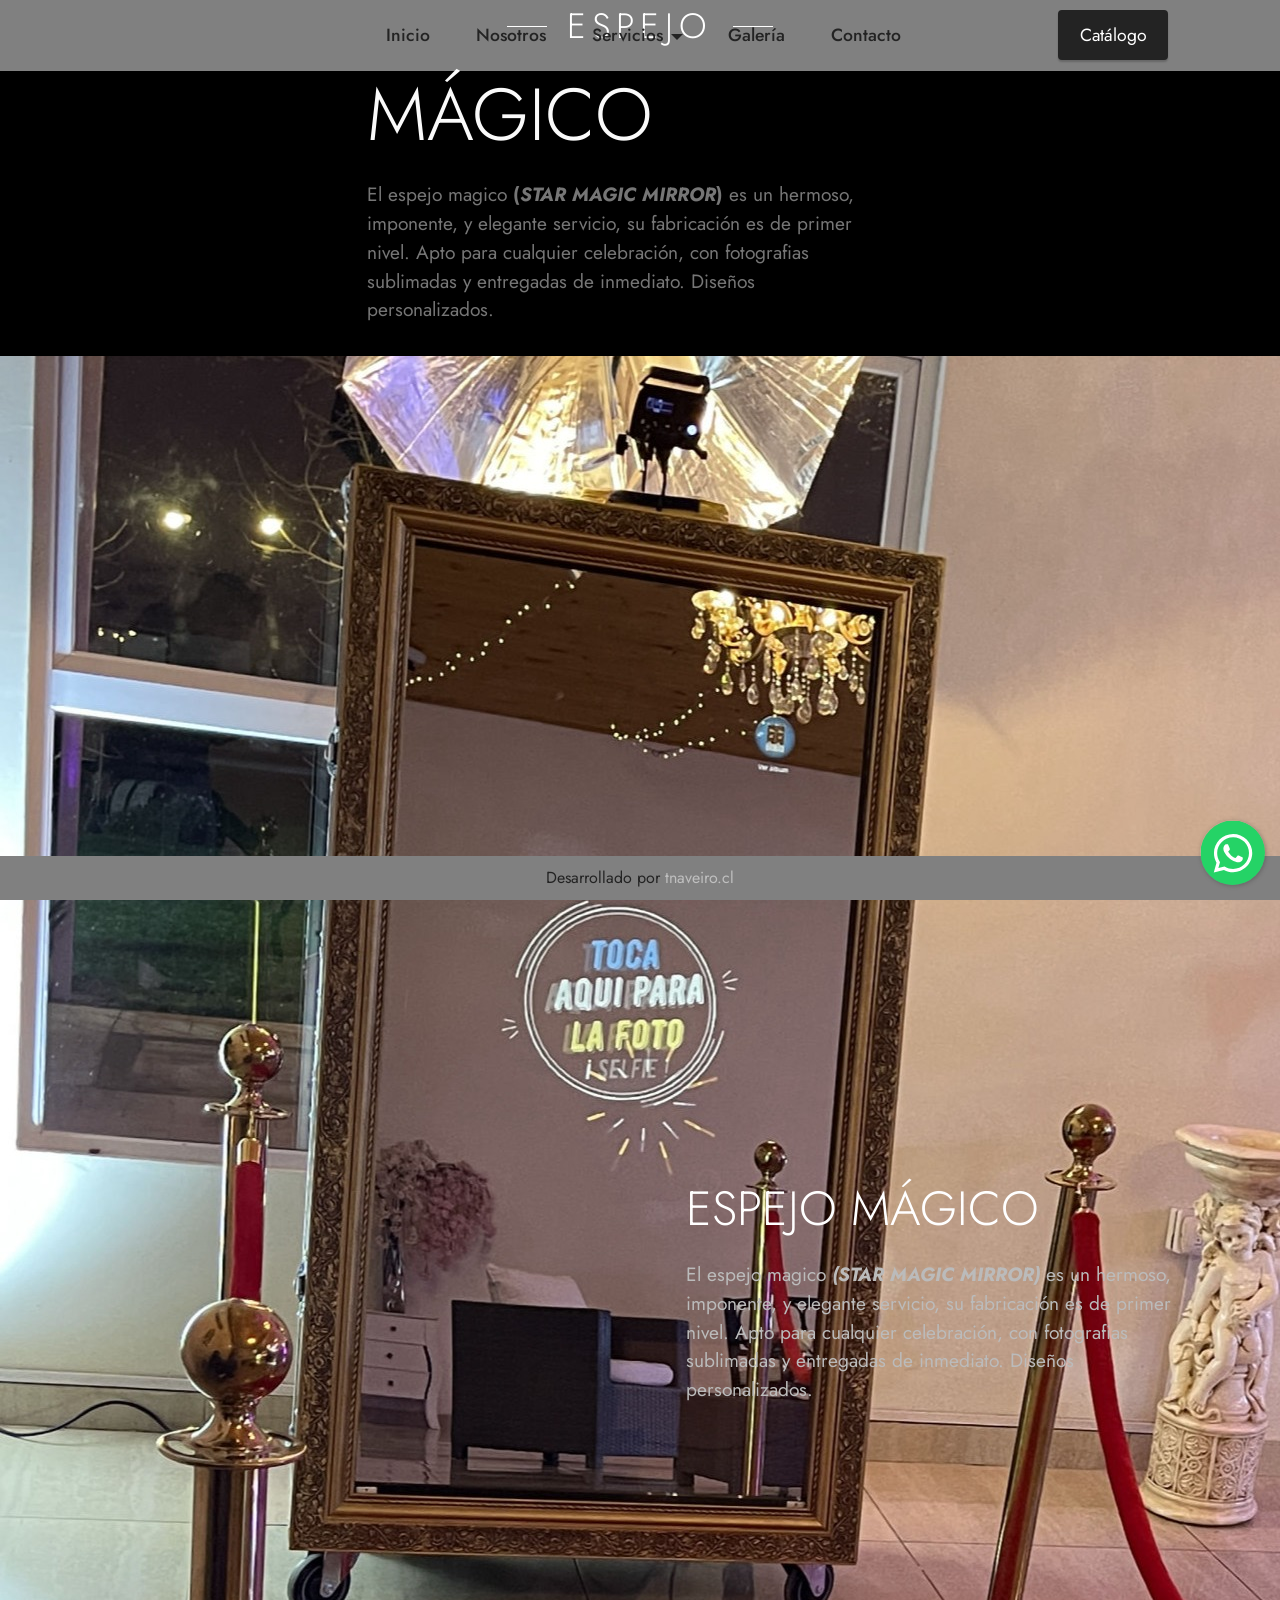
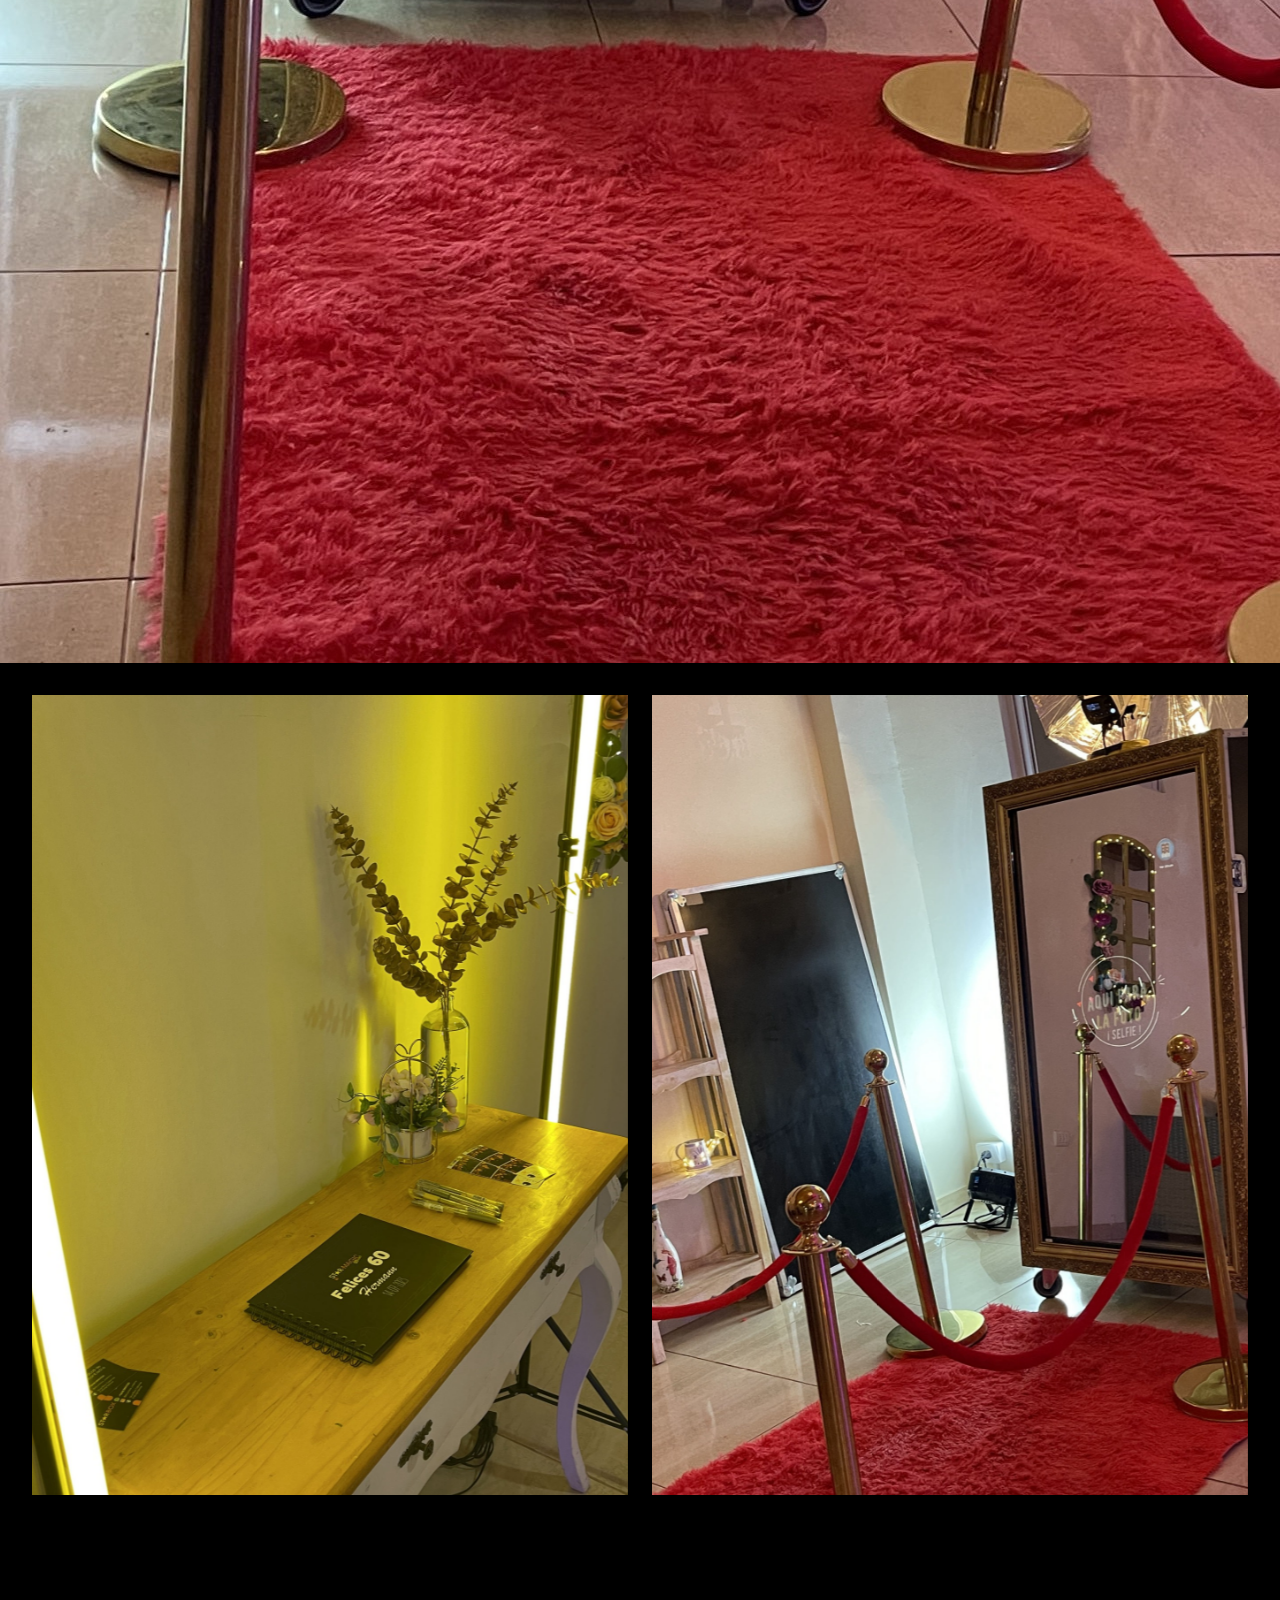
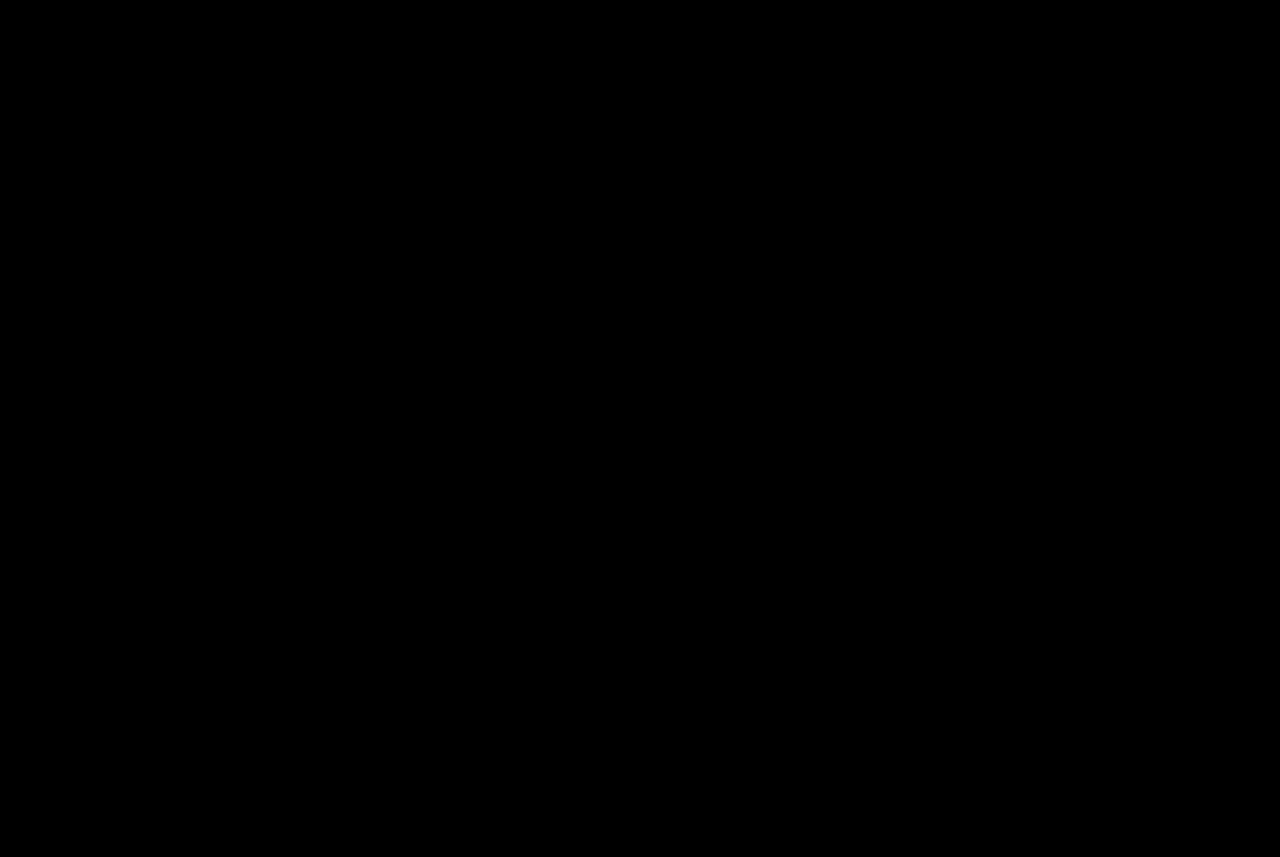
==== espejo-magico.html @ 7bad5aea "Add files via upload" ====
<!DOCTYPE html>
<html  >
<head>
  <!-- Site made with Mobirise Website Builder v5.8.4, https://mobirise.com -->
  <meta charset="UTF-8">
  <meta http-equiv="X-UA-Compatible" content="IE=edge">
  <meta name="generator" content="Mobirise v5.8.4, mobirise.com">
  <meta name="viewport" content="width=device-width, initial-scale=1, minimum-scale=1">
  <link rel="shortcut icon" href="assets/images/logo-starbox-oficial-128x48.png" type="image/x-icon">
  <meta name="description" content="">
  
  
  <title>fiestainolvidable.cl - Espejo mágico</title>
  <link rel="stylesheet" href="assets/web/assets/mobirise-icons/mobirise-icons.css">
  <link rel="stylesheet" href="assets/bootstrap/css/bootstrap.min.css">
  <link rel="stylesheet" href="assets/bootstrap/css/bootstrap-grid.min.css">
  <link rel="stylesheet" href="assets/bootstrap/css/bootstrap-reboot.min.css">
  <link rel="stylesheet" href="assets/animatecss/animate.css">
  <link rel="stylesheet" href="assets/chatbutton/floating-wpp.css">
  <link rel="stylesheet" href="assets/popup-overlay-plugin/style.css">
    <link rel="stylesheet" href="assets/dropdown/css/style.css">
  <link rel="stylesheet" href="assets/socicon/css/styles.css">
  <link rel="stylesheet" href="assets/theme/css/style.css">
  <link rel="preload" href="https://fonts.googleapis.com/css?family=Jost:100,200,300,400,500,600,700,800,900,100i,200i,300i,400i,500i,600i,700i,800i,900i&display=swap" as="style" onload="this.onload=null;this.rel='stylesheet'">
  <noscript><link rel="stylesheet" href="https://fonts.googleapis.com/css?family=Jost:100,200,300,400,500,600,700,800,900,100i,200i,300i,400i,500i,600i,700i,800i,900i&display=swap"></noscript>
  <link rel="preload" as="style" href="assets/mobirise/css/mbr-additional.css"><link rel="stylesheet" href="assets/mobirise/css/mbr-additional.css" type="text/css">

  
  <!-- No seleccionar texto -->    
        <script language="Javascript">
        <!-- disable select
        function disableselect(e){
        return false
        }
        function reEnable(){
        return true
        }
        document.onselectstart=new Function ("return false")
        if (window.sidebar){
        document.onmousedown=disableselect
        document.onclick=reEnable
        }
        // fin -->
</script>
    <!-- No click derecho -->
    <script language=JavaScript>
    <!--
    function click() {
    if (event.button== 2 ) {
    }
    }
    document.onmousedown=click
    // -->
</script>
  
</head>
<body>
  
  <section data-bs-version="5.1" class="menu menu3 cid-tBbPDSIi0I" once="menu" id="menu3-39">
    
    <nav class="navbar navbar-dropdown navbar-expand-lg">
        <div class="container">
            <div class="navbar-brand">
                
                
            </div>
            <button class="navbar-toggler" type="button" data-toggle="collapse" data-bs-toggle="collapse" data-target="#navbarSupportedContent" data-bs-target="#navbarSupportedContent" aria-controls="navbarNavAltMarkup" aria-expanded="false" aria-label="Toggle navigation">
                <div class="hamburger">
                    <span></span>
                    <span></span>
                    <span></span>
                    <span></span>
                </div>
            </button>
            <div class="collapse navbar-collapse" id="navbarSupportedContent">
                <ul class="navbar-nav nav-dropdown navbar-nav-top-padding" data-app-modern-menu="true"><li class="nav-item"><a class="nav-link link text-black text-primary display-4" href="index.html#slider1-2q">Inicio</a></li><li class="nav-item"><a class="nav-link link text-black display-4" href="index.html#header13-2r">Nosotros</a></li><li class="nav-item dropdown"><a class="nav-link link dropdown-toggle text-black display-4" href="https://mobiri.se" data-toggle="dropdown-submenu" data-bs-toggle="dropdown" data-bs-auto-close="outside" aria-expanded="false">Servicios</a><div class="dropdown-menu" aria-labelledby="dropdown-124"><a class="dropdown-item text-black text-primary display-4" href="espejo-magico.html#content04-3h">Espejo mágico</a><a class="dropdown-item text-black display-4" href="index.html#image03-2w">Fiesta pro</a><div class="dropdown"><a class="show dropdown-item text-black dropdown-toggle display-4" href="index.html#image03-2w" data-toggle="dropdown-submenu" data-bs-toggle="dropdown" data-bs-auto-close="outside">Cam360</a><div class="dropdown-menu dropdown-submenu" data-bs-popper="none" aria-labelledby="dropdown-292"><a class="show dropdown-item text-black display-4" href="index.html#image03-2w">Plataforma</a><a class="show dropdown-item text-black display-4" href="index.html#image03-2w">Aérea</a></div></div><a class="dropdown-item text-black display-4" href="index.html#image03-2w">Cabina de fotos</a><a class="show dropdown-item text-black display-4" href="index.html#image01-30">Guestbook audio</a><a class="show dropdown-item text-black display-4" href="index.html#image01-30">Guestbook pro</a></div></li><li class="nav-item"><a class="nav-link link text-black display-4" href="#">Galería</a></li>
                    
                    <li class="nav-item"><a class="nav-link link text-black display-4" href="index.html#form2-34">Contacto</a>
                    </li></ul>
                <div class="icons-menu">
                    <a class="iconfont-wrapper" href="https://mobiri.se" target="_blank">
                        <span class="p-2 mbr-iconfont socicon-facebook socicon"></span>
                    </a>
                    <a class="iconfont-wrapper" href="https://mobiri.se" target="_blank">
                        <span class="p-2 mbr-iconfont socicon-twitter socicon"></span>
                    </a>
                    <a class="iconfont-wrapper" href="https://mobiri.se" target="_blank">
                        <span class="p-2 mbr-iconfont socicon-instagram socicon"></span>
                    </a>
                    
                </div>
                <div class="navbar-buttons mbr-section-btn"><a class="btn btn-black display-4" href="assets/files/CATALOGO-2023-2024.pdf" target="_blank">Catálogo</a></div>
            </div>
        </div>
    </nav>
</section>

<section data-bs-version="5.1" class="content04 photom4_content04 cid-tUZJSEk741 mbr-fullscreen" id="content04-3h">

    
    


    

    <div class="container align-center">
        <div class="row justify-content-md-center">
            <div class="mbr-black col-md-10 col-lg-6">
                <h3 class="mbr-section-subtitle mbr-semibold align-center mbr-light mbr-fonts-style display-5">ESPEJO</h3>
                <h1 class="mbr-section-title mbr-bold pb-3 mbr-fonts-style display-1">MÁGICO</h1>
                <p class="mbr-text pb-3 mbr-fonts-style display-7">El espejo magico <strong>(<em>STAR MAGIC MIRROR</em>)</strong> es un hermoso,
<br>imponente, y elegante servicio, su fabricación es de primer
<br>nivel. Apto para cualquier celebración, con fotografias
<br>sublimadas y entregadas de inmediato. Diseños
<br>personalizados.&nbsp;<br></p>
                
            </div>
        </div>
    </div>
    
</section>

<section data-bs-version="5.1" class="content02 photom4_content02 cid-tUZJNcMdq1" id="content02-3f">

    
    


    

    <div class="container-fluid">
        <div class="row">

            <div class="col-md-12 col-lg-6">
                <div class="mbr-figure">
                    <img src="assets/images/img-4172-1905x2540.jpeg" alt="">
                </div>
            </div>

            <div class="col-md-12 col-lg-6 py-5 m-auto">
                <div class="media-content">
                    <h1 class="mbr-section-title align-left mbr-bold mbr-black pb-3 mbr-fonts-style display-2">
                        ESPEJO MÁGICO</h1>
                    
                    <div class="mbr-section-text mbr-black pb-3 ">
                        <p class="mbr-text align-left mbr-fonts-style display-7">El espejo magico <em><strong>(STAR MAGIC MIRROR)</strong></em> es un hermoso,
<br>imponente, y elegante servicio, su fabricación es de primer
<br>nivel. Apto para cualquier celebración, con fotografias
<br>sublimadas y entregadas de inmediato. Diseños
<br>personalizados.&nbsp;</p>
                    </div>
                    
                </div>
            </div>
        </div>
    </div>
</section>

<section data-bs-version="5.1" class="image10 photom4_image10 cid-tUZKW5Ncyg" id="image10-3j">

    

    <div class="container-fluid">
        <div class="row">
            <div class="col-lg-6">

                <div class="image-block md-pb">
                    <img src="assets/images/img-2270-1809x2412.jpeg" alt="">
                    <figcaption class="mbr-figure-caption mbr-figure-caption-over">
                        <div class="wrap">
                            <h4 class="pb-2 mbr-white align-center mbr-fonts-style display-7">
                                ARTWORK</h4>
                            <h3 class="pb-2 mbr-white mbr-semibold align-center mbr-fonts-style display-5">
                                <div>Landscapes Photography</div>
                            </h3>
                            <p class="pb-2 mbr-white align-center mbr-fonts-style display-4">
                                Lorem ipsum dolor sit amet, consectetur adipiscing elit. Integer ullamcorper elementum.
                            </p>
                        </div>
                    </figcaption>
                </div>
            </div>

            <div class="col-lg-6">
                <div class="image-block">
                    <img src="assets/images/img-4170-1809x2412.jpeg" alt="">
                    <figcaption class="mbr-figure-caption mbr-figure-caption-over">
                        <div class="wrap">
                            <h4 class="pb-2 mbr-white align-center mbr-fonts-style display-7">
                                ARTWORK</h4>
                            <h3 class="pb-2 mbr-white mbr-semibold align-center mbr-fonts-style display-5">Nature Photography</h3>
                            <p class="pb-2 mbr-white align-center mbr-fonts-style display-4">
                                Lorem ipsum dolor sit amet, consectetur adipiscing elit. Integer ullamcorper elementum.
                            </p>
                        </div>
                    </figcaption>
                </div>

            </div>
        </div>

    </div>


</section>

<section data-bs-version="5.1" class="video2 cid-tUZLGKC0nc" id="video2-3l">
    
    
    
    <div class="container-fluid">
        
        <div class="row justify-content-center mt-4">
            <div class="col-12 col-md-12 video-block">
                <div class="video-wrapper"><iframe class="mbr-embedded-video" src="https://www.youtube.com/embed/AkgSVA797zc?loop=1&amp;autoplay=1" width="1280" height="720" frameborder="0" allowfullscreen></iframe></div>
                
            </div>
        </div>
    </div>
</section>


<script src="assets/bootstrap/js/bootstrap.bundle.min.js"></script>
  <script src="assets/smoothscroll/smooth-scroll.js"></script>
  <script src="assets/ytplayer/index.js"></script>
  <script src="assets/chatbutton/floating-wpp.js"></script>
  <script src="assets/chatbutton/script.js"></script>
      <script src="assets/dropdown/js/navbar-dropdown.js"></script>
  <script src="assets/playervimeo/vimeo_player.js"></script>
  <script src="assets/theme/js/script.js"></script>
  
  <footer style="background-color: grey; color: white; padding: 10px; position: absolute; bottom: 0; width: 100%;">
   <p style="text-align: center; margin: 0; color: #232323;">Desarrollado por <a href="https://tnaveiro.cl" target="_blank" style="color: #ffffff; opacity: 0.5; text-decoration: none;">tnaveiro.cl</a></p>
</footer>
  
  <input name="animation" type="hidden">
  <div id="chatbutton-wa" data-phone="+56985276099" data-showpopup="true" data-headertitle="👋 Escribenos!" data-popupmessage="Hola!" data-placeholder="Type here" data-position="left" data-headercolor="#39847a" data-backgroundcolor="#e5ddd5" data-autoopentimeout="0" data-size="65px"><div class="floating-wpp-button" style="width: 65px; height: 65px;"><div class="floating-wpp-button-image"><!--?xml version="1.0" encoding="UTF-8" standalone="no"?--><svg xmlns="http://www.w3.org/2000/svg" xmlns:xlink="http://www.w3.org/1999/xlink" style="isolation:isolate" viewBox="0 0 800 800" width="65" height="65"><defs><clipPath id="_clipPath_A3g8G5hPEGG2L0B6hFCxamU4cc8rfqzQ"><rect width="800" height="800"></rect></clipPath></defs><g clip-path="url(#_clipPath_A3g8G5hPEGG2L0B6hFCxamU4cc8rfqzQ)"><g><path d=" M 787.59 800 L 12.41 800 C 5.556 800 0 793.332 0 785.108 L 0 14.892 C 0 6.667 5.556 0 12.41 0 L 787.59 0 C 794.444 0 800 6.667 800 14.892 L 800 785.108 C 800 793.332 794.444 800 787.59 800 Z " fill="rgb(37,211,102)"></path></g><g><path d=" M 508.558 450.429 C 502.67 447.483 473.723 433.24 468.325 431.273 C 462.929 429.308 459.003 428.328 455.078 434.22 C 451.153 440.114 439.869 453.377 436.434 457.307 C 433 461.236 429.565 461.729 423.677 458.78 C 417.79 455.834 398.818 449.617 376.328 429.556 C 358.825 413.943 347.008 394.663 343.574 388.768 C 340.139 382.873 343.207 379.687 346.155 376.752 C 348.804 374.113 352.044 369.874 354.987 366.436 C 357.931 362.999 358.912 360.541 360.875 356.614 C 362.837 352.683 361.857 349.246 360.383 346.299 C 358.912 343.352 347.136 314.369 342.231 302.579 C 337.451 291.099 332.597 292.654 328.983 292.472 C 325.552 292.301 321.622 292.265 317.698 292.265 C 313.773 292.265 307.394 293.739 301.996 299.632 C 296.6 305.527 281.389 319.772 281.389 348.752 C 281.389 377.735 302.487 405.731 305.431 409.661 C 308.376 413.592 346.949 473.062 406.015 498.566 C 420.062 504.634 431.03 508.256 439.581 510.969 C 453.685 515.451 466.521 514.818 476.666 513.302 C 487.978 511.613 511.502 499.06 516.409 485.307 C 521.315 471.55 521.315 459.762 519.842 457.307 C 518.371 454.851 514.446 453.377 508.558 450.429 Z  M 401.126 597.117 L 401.047 597.117 C 365.902 597.104 331.431 587.661 301.36 569.817 L 294.208 565.572 L 220.08 585.017 L 239.866 512.743 L 235.21 505.332 C 215.604 474.149 205.248 438.108 205.264 401.1 C 205.307 293.113 293.17 205.257 401.204 205.257 C 453.518 205.275 502.693 225.674 539.673 262.696 C 576.651 299.716 597.004 348.925 596.983 401.258 C 596.939 509.254 509.078 597.117 401.126 597.117 Z  M 567.816 234.565 C 523.327 190.024 464.161 165.484 401.124 165.458 C 271.24 165.458 165.529 271.161 165.477 401.085 C 165.46 442.617 176.311 483.154 196.932 518.892 L 163.502 641 L 288.421 608.232 C 322.839 627.005 361.591 636.901 401.03 636.913 L 401.126 636.913 L 401.127 636.913 C 530.998 636.913 636.717 531.2 636.77 401.274 C 636.794 338.309 612.306 279.105 567.816 234.565" fill-rule="evenodd" fill="rgb(255,255,255)"></path></g></g></svg></div></div></div>
 </body>
</html>
---- assets/web/assets/mobirise-icons/mobirise-icons.css ----
@font-face {
  font-family: 'MobiriseIcons';
  src:  url('mobirise-icons.eot?spat4u');
  src:  url('mobirise-icons.eot?spat4u#iefix') format('embedded-opentype'),
    url('mobirise-icons.ttf?spat4u') format('truetype'),
    url('mobirise-icons.woff?spat4u') format('woff'),
    url('mobirise-icons.svg?spat4u#MobiriseIcons') format('svg');
  font-weight: normal;
  font-style: normal;
  font-display: swap;
}

[class^="mbri-"], [class*=" mbri-"] {
  /* use !important to prevent issues with browser extensions that change fonts */
  font-family: MobiriseIcons !important;
  speak: none;
  font-style: normal;
  font-weight: normal;
  font-variant: normal;
  text-transform: none;
  line-height: 1;

  /* Better Font Rendering =========== */
  -webkit-font-smoothing: antialiased;
  -moz-osx-font-smoothing: grayscale;
}

.mbri-add-submenu:before {
  content: "\e900";
}
.mbri-alert:before {
  content: "\e901";
}
.mbri-align-center:before {
  content: "\e902";
}
.mbri-align-justify:before {
  content: "\e903";
}
.mbri-align-left:before {
  content: "\e904";
}
.mbri-align-right:before {
  content: "\e905";
}
.mbri-android:before {
  content: "\e906";
}
.mbri-apple:before {
  content: "\e907";
}
.mbri-arrow-down:before {
  content: "\e908";
}
.mbri-arrow-next:before {
  content: "\e909";
}
.mbri-arrow-prev:before {
  content: "\e90a";
}
.mbri-arrow-up:before {
  content: "\e90b";
}
.mbri-bold:before {
  content: "\e90c";
}
.mbri-bookmark:before {
  content: "\e90d";
}
.mbri-bootstrap:before {
  content: "\e90e";
}
.mbri-briefcase:before {
  content: "\e90f";
}
.mbri-browse:before {
  content: "\e910";
}
.mbri-bulleted-list:before {
  content: "\e911";
}
.mbri-calendar:before {
  content: "\e912";
}
.mbri-camera:before {
  content: "\e913";
}
.mbri-cart-add:before {
  content: "\e914";
}
.mbri-cart-full:before {
  content: "\e915";
}
.mbri-cash:before {
  content: "\e916";
}
.mbri-change-style:before {
  content: "\e917";
}
.mbri-chat:before {
  content: "\e918";
}
.mbri-clock:before {
  content: "\e919";
}
.mbri-close:before {
  content: "\e91a";
}
.mbri-cloud:before {
  content: "\e91b";
}
.mbri-code:before {
  content: "\e91c";
}
.mbri-contact-form:before {
  content: "\e91d";
}
.mbri-credit-card:before {
  content: "\e91e";
}
.mbri-cursor-click:before {
  content: "\e91f";
}
.mbri-cust-feedback:before {
  content: "\e920";
}
.mbri-database:before {
  content: "\e921";
}
.mbri-delivery:before {
  content: "\e922";
}
.mbri-desktop:before {
  content: "\e923";
}
.mbri-devices:before {
  content: "\e924";
}
.mbri-down:before {
  content: "\e925";
}
.mbri-download:before {
  content: "\e989";
}
.mbri-drag-n-drop:before {
  content: "\e927";
}
.mbri-drag-n-drop2:before {
  content: "\e928";
}
.mbri-edit:before {
  content: "\e929";
}
.mbri-edit2:before {
  content: "\e92a";
}
.mbri-error:before {
  content: "\e92b";
}
.mbri-extension:before {
  content: "\e92c";
}
.mbri-features:before {
  content: "\e92d";
}
.mbri-file:before {
  content: "\e92e";
}
.mbri-flag:before {
  content: "\e92f";
}
.mbri-folder:before {
  content: "\e930";
}
.mbri-gift:before {
  content: "\e931";
}
.mbri-github:before {
  content: "\e932";
}
.mbri-globe:before {
  content: "\e933";
}
.mbri-globe-2:before {
  content: "\e934";
}
.mbri-growing-chart:before {
  content: "\e935";
}
.mbri-hearth:before {
  content: "\e936";
}
.mbri-help:before {
  content: "\e937";
}
.mbri-home:before {
  content: "\e938";
}
.mbri-hot-cup:before {
  content: "\e939";
}
.mbri-idea:before {
  content: "\e93a";
}
.mbri-image-gallery:before {
  content: "\e93b";
}
.mbri-image-slider:before {
  content: "\e93c";
}
.mbri-info:before {
  content: "\e93d";
}
.mbri-italic:before {
  content: "\e93e";
}
.mbri-key:before {
  content: "\e93f";
}
.mbri-laptop:before {
  content: "\e940";
}
.mbri-layers:before {
  content: "\e941";
}
.mbri-left-right:before {
  content: "\e942";
}
.mbri-left:before {
  content: "\e943";
}
.mbri-letter:before {
  content: "\e944";
}
.mbri-like:before {
  content: "\e945";
}
.mbri-link:before {
  content: "\e946";
}
.mbri-lock:before {
  content: "\e947";
}
.mbri-login:before {
  content: "\e948";
}
.mbri-logout:before {
  content: "\e949";
}
.mbri-magic-stick:before {
  content: "\e94a";
}
.mbri-map-pin:before {
  content: "\e94b";
}
.mbri-menu:before {
  content: "\e94c";
}
.mbri-mobile:before {
  content: "\e94d";
}
.mbri-mobile2:before {
  content: "\e94e";
}
.mbri-mobirise:before {
  content: "\e94f";
}
.mbri-more-horizontal:before {
  content: "\e950";
}
.mbri-more-vertical:before {
  content: "\e951";
}
.mbri-music:before {
  content: "\e952";
}
.mbri-new-file:before {
  content: "\e953";
}
.mbri-numbered-list:before {
  content: "\e954";
}
.mbri-opened-folder:before {
  content: "\e955";
}
.mbri-pages:before {
  content: "\e956";
}
.mbri-paper-plane:before {
  content: "\e957";
}
.mbri-paperclip:before {
  content: "\e958";
}
.mbri-photo:before {
  content: "\e959";
}
.mbri-photos:before {
  content: "\e95a";
}
.mbri-pin:before {
  content: "\e95b";
}
.mbri-play:before {
  content: "\e95c";
}
.mbri-plus:before {
  content: "\e95d";
}
.mbri-preview:before {
  content: "\e95e";
}
.mbri-print:before {
  content: "\e95f";
}
.mbri-protect:before {
  content: "\e960";
}
.mbri-question:before {
  content: "\e961";
}
.mbri-quote-left:before {
  content: "\e962";
}
.mbri-quote-right:before {
  content: "\e963";
}
.mbri-refresh:before {
  content: "\e964";
}
.mbri-responsive:before {
  content: "\e965";
}
.mbri-right:before {
  content: "\e966";
}
.mbri-rocket:before {
  content: "\e967";
}
.mbri-sad-face:before {
  content: "\e968";
}
.mbri-sale:before {
  content: "\e969";
}
.mbri-save:before {
  content: "\e96a";
}
.mbri-search:before {
  content: "\e96b";
}
.mbri-setting:before {
  content: "\e96c";
}
.mbri-setting2:before {
  content: "\e96d";
}
.mbri-setting3:before {
  content: "\e96e";
}
.mbri-share:before {
  content: "\e96f";
}
.mbri-shopping-bag:before {
  content: "\e970";
}
.mbri-shopping-basket:before {
  content: "\e971";
}
.mbri-shopping-cart:before {
  content: "\e972";
}
.mbri-sites:before {
  content: "\e973";
}
.mbri-smile-face:before {
  content: "\e974";
}
.mbri-speed:before {
  content: "\e975";
}
.mbri-star:before {
  content: "\e976";
}
.mbri-success:before {
  content: "\e977";
}
.mbri-sun:before {
  content: "\e978";
}
.mbri-sun2:before {
  content: "\e979";
}
.mbri-tablet:before {
  content: "\e97a";
}
.mbri-tablet-vertical:before {
  content: "\e97b";
}
.mbri-target:before {
  content: "\e97c";
}
.mbri-timer:before {
  content: "\e97d";
}
.mbri-to-ftp:before {
  content: "\e97e";
}
.mbri-to-local-drive:before {
  content: "\e97f";
}
.mbri-touch-swipe:before {
  content: "\e980";
}
.mbri-touch:before {
  content: "\e981";
}
.mbri-trash:before {
  content: "\e982";
}
.mbri-underline:before {
  content: "\e983";
}
.mbri-unlink:before {
  content: "\e984";
}
.mbri-unlock:before {
  content: "\e985";
}
.mbri-up-down:before {
  content: "\e986";
}
.mbri-up:before {
  content: "\e987";
}
.mbri-update:before {
  content: "\e988";
}
.mbri-upload:before {
 content: "\e926"; 
}
.mbri-user:before {
  content: "\e98a";
}
.mbri-user2:before {
  content: "\e98b";
}
.mbri-users:before {
  content: "\e98c";
}
.mbri-video:before {
  content: "\e98d";
}
.mbri-video-play:before {
  content: "\e98e";
}
.mbri-watch:before {
  content: "\e98f";
}
.mbri-website-theme:before {
  content: "\e990";
}
.mbri-wifi:before {
  content: "\e991";
}
.mbri-windows:before {
  content: "\e992";
}
.mbri-zoom-out:before {
  content: "\e993";
}
.mbri-redo:before {
  content: "\e994";
}
.mbri-undo:before {
  content: "\e995";
}
---- assets/chatbutton/floating-wpp.css ----
.floating-wpp {
    position: fixed;
    bottom: 15px;
    left: 15px;
    font-size: 14px;
    transition: bottom 0.2s;
    z-index: 1021;
}

.floating-wpp .floating-wpp-button {
    position: relative;
    border-radius: 50%;
    box-shadow: 1px 1px 4px rgba(60, 60, 60, 0.4);
    transition: box-shadow 0.2s;
    cursor: pointer;
    overflow: hidden;
}

.floating-wpp .floating-wpp-button img,
.floating-wpp .floating-wpp-button svg {
    position: absolute;
    width: 100%;
    height: auto;
    object-fit: cover;
    top: 50%;
    left: 50%;
    transform: translate3d(-50%, -50%, 0);
    border-radius: 50%;
}

.floating-wpp:hover .floating-wpp-button {
    box-shadow: 1px 2px 8px rgba(60, 60, 60, 0.4);
}

.floating-wpp .floating-wpp-popup {
    /*border: 2px solid white;*/
    border-radius: 8px;
    background-color: #e5ddd5;
    position: absolute;
    overflow: hidden;
    padding: 0;
    box-shadow: 1px 2px 8px rgba(60, 60, 60, 0.25);
    width: 0px;
    height: 0px;
    bottom: 0;
    opacity: 0;
    transition: bottom 0.1s ease-out, opacity 0.2s ease-out;
    transform-origin: bottom;
}

.floating-wpp .floating-wpp-popup.active {
    padding: 0 15px 12px 15px;
    width: 280px;
    height: auto;
    bottom: 82px;
    opacity: 1;
}

.floating-wpp .floating-wpp-popup .floating-wpp-message {
    background-color: white;
    padding: 8px;
    border-radius: 7.5px 7.5px 7.5px 7.5px;
    box-shadow: 1px 1px 5px rgba(0, 0, 0, 0.15);
    opacity: 0;
    transition: opacity 0.2s;
    max-width: 100%;
}

.floating-wpp .floating-wpp-popup.active .floating-wpp-message {
    opacity: 1;
    transition-delay: 0.2s;
}

.floating-wpp .floating-wpp-popup .floating-wpp-head {
    text-align: left;
    color: white;
    margin: 0 -15px 15px -15px;
    padding: 15px 15px;
    display: flex;
    flex-direction: column;
    justify-content: space-between;
    cursor: pointer;
}

.floating-wpp-headName {
    margin: 0;
}

.floating-wpp .floating-wpp-popup .floating-wpp-head .close {
    position: absolute;
    top: 14px;
    right: 8px;
    color: #ffffff;
    text-shadow: none;
    opacity: 1;
    font-size: inherit;
}

.floating-wpp .floating-wpp-input-message {
    background-color: #e5ddd5;
    margin: 5px -15px -15px -15px;
    padding: 0 15px;
    display: flex;
    align-items: center;
}

.floating-wpp .floating-wpp-input-message textarea {
    border: 1px solid #ffffff;
    border-radius: 21px;
    box-shadow: none;
    padding: 8px 12px;
    margin: 10px 0 15px 0;
    width: 100%;
    max-width: 100%;
    font-family: inherit;
    font-size: inherit;
    resize: none;
    outline: none;
    color: #4a4a4a;
    box-shadow: 1px 2px 8px rgba(60, 60, 60, 0.25);
    visibility: visible !important;
    animation-delay: 0s;
    animation-duration: 0s;
}

.floating-wpp .floating-wpp-btn-send {
    margin: 10px 0 15px 12px;
    font-size: 0;
    cursor: pointer;
    box-shadow: 1px 2px 8px rgba(60, 60, 60, 0.25);
    border-radius: 50%;
}
---- assets/popup-overlay-plugin/style.css ----
html.is-builder .modal-backdrop.show {
    display: none !important;
}
---- assets/dropdown/css/style.css ----
.navbar-dropdown {
  left: 0;
  padding: 0;
  position: absolute;
  right: 0;
  top: 0;
  transition: all 0.45s ease;
  z-index: 1030;
  background: #282828; }
  .navbar-dropdown .navbar-logo {
    margin-right: 0.8rem;
    transition: margin 0.3s ease-in-out;
    vertical-align: middle; }
    .navbar-dropdown .navbar-logo img {
      height: 3.125rem;
      transition: all 0.3s ease-in-out; }
    .navbar-dropdown .navbar-logo.mbr-iconfont {
      font-size: 3.125rem;
      line-height: 3.125rem; }
  .navbar-dropdown .navbar-caption {
    font-weight: 700;
    white-space: normal;
    vertical-align: -4px;
    line-height: 3.125rem !important; }
    .navbar-dropdown .navbar-caption, .navbar-dropdown .navbar-caption:hover {
      color: inherit;
      text-decoration: none; }
  .navbar-dropdown .mbr-iconfont + .navbar-caption {
    vertical-align: -1px; }
  .navbar-dropdown.navbar-fixed-top {
    position: fixed; }
  .navbar-dropdown .navbar-brand span {
    vertical-align: -4px; }
  .navbar-dropdown.bg-color.transparent {
    background: none; }
  .navbar-dropdown.navbar-short .navbar-brand {
    padding: 0.625rem 0; }
    .navbar-dropdown.navbar-short .navbar-brand span {
      vertical-align: -1px; }
  .navbar-dropdown.navbar-short .navbar-caption {
    line-height: 2.375rem !important;
    vertical-align: -2px; }
  .navbar-dropdown.navbar-short .navbar-logo {
    margin-right: 0.5rem; }
    .navbar-dropdown.navbar-short .navbar-logo img {
      height: 2.375rem; }
    .navbar-dropdown.navbar-short .navbar-logo.mbr-iconfont {
      font-size: 2.375rem;
      line-height: 2.375rem; }
  .navbar-dropdown.navbar-short .mbr-table-cell {
    height: 3.625rem; }
  .navbar-dropdown .navbar-close {
    left: 0.6875rem;
    position: fixed;
    top: 0.75rem;
    z-index: 1000; }
  .navbar-dropdown .hamburger-icon {
    content: "";
    display: inline-block;
    vertical-align: middle;
    width: 16px;
    -webkit-box-shadow: 0 -6px 0 1px #282828,0 0 0 1px #282828,0 6px 0 1px #282828;
    -moz-box-shadow: 0 -6px 0 1px #282828,0 0 0 1px #282828,0 6px 0 1px #282828;
    box-shadow: 0 -6px 0 1px #282828,0 0 0 1px #282828,0 6px 0 1px #282828; }

.dropdown-menu .dropdown-toggle[data-toggle="dropdown-submenu"]::after {
  border-bottom: 0.35em solid transparent;
  border-left: 0.35em solid;
  border-right: 0;
  border-top: 0.35em solid transparent;
  margin-left: 0.3rem; }

.dropdown-menu .dropdown-item:focus {
  outline: 0; }

.nav-dropdown {
  font-size: 0.75rem;
  font-weight: 500;
  height: auto !important; }
  .nav-dropdown .nav-btn {
    padding-left: 1rem; }
  .nav-dropdown .link {
    margin: .667em 1.667em;
    font-weight: 500;
    padding: 0;
    transition: color .2s ease-in-out; }
    .nav-dropdown .link.dropdown-toggle {
      margin-right: 2.583em; }
      .nav-dropdown .link.dropdown-toggle::after {
        margin-left: .25rem;
        border-top: 0.35em solid;
        border-right: 0.35em solid transparent;
        border-left: 0.35em solid transparent;
        border-bottom: 0; }
      .nav-dropdown .link.dropdown-toggle[aria-expanded="true"] {
        margin: 0;
        padding: 0.667em 3.263em  0.667em 1.667em; }
  .nav-dropdown .link::after,
  .nav-dropdown .dropdown-item::after {
    color: inherit; }
  .nav-dropdown .btn {
    font-size: 0.75rem;
    font-weight: 700;
    letter-spacing: 0;
    margin-bottom: 0;
    padding-left: 1.25rem;
    padding-right: 1.25rem; }
  .nav-dropdown .dropdown-menu {
    border-radius: 0;
    border: 0;
    left: 0;
    margin: 0;
    padding-bottom: 1.25rem;
    padding-top: 1.25rem;
    position: relative; }
  .nav-dropdown .dropdown-submenu {
    margin-left: 0.125rem;
    top: 0; }
  .nav-dropdown .dropdown-item {
    font-weight: 500;
    line-height: 2;
    padding: 0.3846em 4.615em 0.3846em 1.5385em;
    position: relative;
    transition: color .2s ease-in-out, background-color .2s ease-in-out; }
    .nav-dropdown .dropdown-item::after {
      margin-top: -0.3077em;
      position: absolute;
      right: 1.1538em;
      top: 50%; }
    .nav-dropdown .dropdown-item:focus, .nav-dropdown .dropdown-item:hover {
      background: none; }

@media (max-width: 767px) {
  .nav-dropdown.navbar-toggleable-sm {
    bottom: 0;
    display: none;
    left: 0;
    overflow-x: hidden;
    position: fixed;
    top: 0;
    transform: translateX(-100%);
    -ms-transform: translateX(-100%);
    -webkit-transform: translateX(-100%);
    width: 18.75rem;
    z-index: 999; } }
.nav-dropdown.navbar-toggleable-xl {
  bottom: 0;
  display: none;
  left: 0;
  overflow-x: hidden;
  position: fixed;
  top: 0;
  transform: translateX(-100%);
  -ms-transform: translateX(-100%);
  -webkit-transform: translateX(-100%);
  width: 18.75rem;
  z-index: 999; }

.nav-dropdown-sm {
  display: block !important;
  overflow-x: hidden;
  overflow: auto;
  padding-top: 3.875rem; }
  .nav-dropdown-sm::after {
    content: "";
    display: block;
    height: 3rem;
    width: 100%; }
  .nav-dropdown-sm.collapse.in ~ .navbar-close {
    display: block !important; }
  .nav-dropdown-sm.collapsing, .nav-dropdown-sm.collapse.in {
    transform: translateX(0);
    -ms-transform: translateX(0);
    -webkit-transform: translateX(0);
    transition: all 0.25s ease-out;
    -webkit-transition: all 0.25s ease-out;
    background: #282828; }
  .nav-dropdown-sm.collapsing[aria-expanded="false"] {
    transform: translateX(-100%);
    -ms-transform: translateX(-100%);
    -webkit-transform: translateX(-100%); }
  .nav-dropdown-sm .nav-item {
    display: block;
    margin-left: 0 !important;
    padding-left: 0; }
  .nav-dropdown-sm .link,
  .nav-dropdown-sm .dropdown-item {
    border-top: 1px dotted rgba(255, 255, 255, 0.1);
    font-size: 0.8125rem;
    line-height: 1.6;
    margin: 0 !important;
    padding: 0.875rem 2.4rem 0.875rem 1.5625rem !important;
    position: relative;
    white-space: normal; }
    .nav-dropdown-sm .link:focus, .nav-dropdown-sm .link:hover,
    .nav-dropdown-sm .dropdown-item:focus,
    .nav-dropdown-sm .dropdown-item:hover {
      background: rgba(0, 0, 0, 0.2) !important;
      color: #c0a375; }
  .nav-dropdown-sm .nav-btn {
    position: relative;
    padding: 1.5625rem 1.5625rem 0 1.5625rem; }
    .nav-dropdown-sm .nav-btn::before {
      border-top: 1px dotted rgba(255, 255, 255, 0.1);
      content: "";
      left: 0;
      position: absolute;
      top: 0;
      width: 100%; }
    .nav-dropdown-sm .nav-btn + .nav-btn {
      padding-top: 0.625rem; }
      .nav-dropdown-sm .nav-btn + .nav-btn::before {
        display: none; }
  .nav-dropdown-sm .btn {
    padding: 0.625rem 0; }
  .nav-dropdown-sm .dropdown-toggle[data-toggle="dropdown-submenu"]::after {
    margin-left: .25rem;
    border-top: 0.35em solid;
    border-right: 0.35em solid transparent;
    border-left: 0.35em solid transparent;
    border-bottom: 0; }
  .nav-dropdown-sm .dropdown-toggle[data-toggle="dropdown-submenu"][aria-expanded="true"]::after {
    border-top: 0;
    border-right: 0.35em solid transparent;
    border-left: 0.35em solid transparent;
    border-bottom: 0.35em solid; }
  .nav-dropdown-sm .dropdown-menu {
    margin: 0;
    padding: 0;
    position: relative;
    top: 0;
    left: 0;
    width: 100%;
    border: 0;
    float: none;
    border-radius: 0;
    background: none; }
  .nav-dropdown-sm .dropdown-submenu {
    left: 100%;
    margin-left: 0.125rem;
    margin-top: -1.25rem;
    top: 0; }

.navbar-toggleable-sm .nav-dropdown .dropdown-menu {
  position: absolute; }

.navbar-toggleable-sm .nav-dropdown .dropdown-submenu {
  left: 100%;
  margin-left: 0.125rem;
  margin-top: -1.25rem;
  top: 0; }

.navbar-toggleable-sm.opened .nav-dropdown .dropdown-menu {
  position: relative; }

.navbar-toggleable-sm.opened .nav-dropdown .dropdown-submenu {
  left: 0;
  margin-left: 00rem;
  margin-top: 0rem;
  top: 0; }

.is-builder .nav-dropdown.collapsing {
  transition: none !important; }
---- assets/mobirise/css/mbr-additional.css ----
.btn {
  border-width: 2px;
}
body {
  font-family: Jost;
}
.display-1 {
  font-family: 'Jost', sans-serif;
  font-size: 4.6rem;
  line-height: 1.1;
}
.display-1 > .mbr-iconfont {
  font-size: 5.75rem;
}
.display-2 {
  font-family: 'Jost', sans-serif;
  font-size: 3rem;
  line-height: 1.1;
}
.display-2 > .mbr-iconfont {
  font-size: 3.75rem;
}
.display-4 {
  font-family: 'Jost', sans-serif;
  font-size: 1.1rem;
  line-height: 1.5;
}
.display-4 > .mbr-iconfont {
  font-size: 1.375rem;
}
.display-5 {
  font-family: 'Jost', sans-serif;
  font-size: 2.2rem;
  line-height: 1.5;
}
.display-5 > .mbr-iconfont {
  font-size: 2.75rem;
}
.display-7 {
  font-family: 'Jost', sans-serif;
  font-size: 1.2rem;
  line-height: 1.5;
}
.display-7 > .mbr-iconfont {
  font-size: 1.5rem;
}
/* ---- Fluid typography for mobile devices ---- */
/* 1.4 - font scale ratio ( bootstrap == 1.42857 ) */
/* 100vw - current viewport width */
/* (48 - 20)  48 == 48rem == 768px, 20 == 20rem == 320px(minimal supported viewport) */
/* 0.65 - min scale variable, may vary */
@media (max-width: 992px) {
  .display-1 {
    font-size: 3.68rem;
  }
}
@media (max-width: 768px) {
  .display-1 {
    font-size: 3.22rem;
    font-size: calc( 2.26rem + (4.6 - 2.26) * ((100vw - 20rem) / (48 - 20)));
    line-height: calc( 1.1 * (2.26rem + (4.6 - 2.26) * ((100vw - 20rem) / (48 - 20))));
  }
  .display-2 {
    font-size: 2.4rem;
    font-size: calc( 1.7rem + (3 - 1.7) * ((100vw - 20rem) / (48 - 20)));
    line-height: calc( 1.3 * (1.7rem + (3 - 1.7) * ((100vw - 20rem) / (48 - 20))));
  }
  .display-4 {
    font-size: 0.88rem;
    font-size: calc( 1.0350000000000001rem + (1.1 - 1.0350000000000001) * ((100vw - 20rem) / (48 - 20)));
    line-height: calc( 1.4 * (1.0350000000000001rem + (1.1 - 1.0350000000000001) * ((100vw - 20rem) / (48 - 20))));
  }
  .display-5 {
    font-size: 1.76rem;
    font-size: calc( 1.42rem + (2.2 - 1.42) * ((100vw - 20rem) / (48 - 20)));
    line-height: calc( 1.4 * (1.42rem + (2.2 - 1.42) * ((100vw - 20rem) / (48 - 20))));
  }
  .display-7 {
    font-size: 0.96rem;
    font-size: calc( 1.07rem + (1.2 - 1.07) * ((100vw - 20rem) / (48 - 20)));
    line-height: calc( 1.4 * (1.07rem + (1.2 - 1.07) * ((100vw - 20rem) / (48 - 20))));
  }
}
/* Buttons */
.btn {
  padding: 0.6rem 1.2rem;
  border-radius: 4px;
}
.btn-sm {
  padding: 0.6rem 1.2rem;
  border-radius: 4px;
}
.btn-md {
  padding: 0.6rem 1.2rem;
  border-radius: 4px;
}
.btn-lg {
  padding: 1rem 2.6rem;
  border-radius: 4px;
}
.bg-primary {
  background-color: #6592e6 !important;
}
.bg-success {
  background-color: #40b0bf !important;
}
.bg-info {
  background-color: #47b5ed !important;
}
.bg-warning {
  background-color: #ffe161 !important;
}
.bg-danger {
  background-color: #ff9966 !important;
}
.btn-primary,
.btn-primary:active {
  background-color: #6592e6 !important;
  border-color: #6592e6 !important;
  color: #ffffff !important;
  box-shadow: 0 2px 2px 0 rgba(0, 0, 0, 0.2);
}
.btn-primary:hover,
.btn-primary:focus,
.btn-primary.focus,
.btn-primary.active {
  color: #ffffff !important;
  background-color: #2260d2 !important;
  border-color: #2260d2 !important;
  box-shadow: 0 2px 5px 0 rgba(0, 0, 0, 0.2);
}
.btn-primary.disabled,
.btn-primary:disabled {
  color: #ffffff !important;
  background-color: #2260d2 !important;
  border-color: #2260d2 !important;
}
.btn-secondary,
.btn-secondary:active {
  background-color: #ff6666 !important;
  border-color: #ff6666 !important;
  color: #ffffff !important;
  box-shadow: 0 2px 2px 0 rgba(0, 0, 0, 0.2);
}
.btn-secondary:hover,
.btn-secondary:focus,
.btn-secondary.focus,
.btn-secondary.active {
  color: #ffffff !important;
  background-color: #ff0f0f !important;
  border-color: #ff0f0f !important;
  box-shadow: 0 2px 5px 0 rgba(0, 0, 0, 0.2);
}
.btn-secondary.disabled,
.btn-secondary:disabled {
  color: #ffffff !important;
  background-color: #ff0f0f !important;
  border-color: #ff0f0f !important;
}
.btn-info,
.btn-info:active {
  background-color: #47b5ed !important;
  border-color: #47b5ed !important;
  color: #ffffff !important;
  box-shadow: 0 2px 2px 0 rgba(0, 0, 0, 0.2);
}
.btn-info:hover,
.btn-info:focus,
.btn-info.focus,
.btn-info.active {
  color: #ffffff !important;
  background-color: #148cca !important;
  border-color: #148cca !important;
  box-shadow: 0 2px 5px 0 rgba(0, 0, 0, 0.2);
}
.btn-info.disabled,
.btn-info:disabled {
  color: #ffffff !important;
  background-color: #148cca !important;
  border-color: #148cca !important;
}
.btn-success,
.btn-success:active {
  background-color: #40b0bf !important;
  border-color: #40b0bf !important;
  color: #ffffff !important;
  box-shadow: 0 2px 2px 0 rgba(0, 0, 0, 0.2);
}
.btn-success:hover,
.btn-success:focus,
.btn-success.focus,
.btn-success.active {
  color: #ffffff !important;
  background-color: #2a747e !important;
  border-color: #2a747e !important;
  box-shadow: 0 2px 5px 0 rgba(0, 0, 0, 0.2);
}
.btn-success.disabled,
.btn-success:disabled {
  color: #ffffff !important;
  background-color: #2a747e !important;
  border-color: #2a747e !important;
}
.btn-warning,
.btn-warning:active {
  background-color: #ffe161 !important;
  border-color: #ffe161 !important;
  color: #614f00 !important;
  box-shadow: 0 2px 2px 0 rgba(0, 0, 0, 0.2);
}
.btn-warning:hover,
.btn-warning:focus,
.btn-warning.focus,
.btn-warning.active {
  color: #0a0800 !important;
  background-color: #ffd10a !important;
  border-color: #ffd10a !important;
  box-shadow: 0 2px 5px 0 rgba(0, 0, 0, 0.2);
}
.btn-warning.disabled,
.btn-warning:disabled {
  color: #614f00 !important;
  background-color: #ffd10a !important;
  border-color: #ffd10a !important;
}
.btn-danger,
.btn-danger:active {
  background-color: #ff9966 !important;
  border-color: #ff9966 !important;
  color: #ffffff !important;
  box-shadow: 0 2px 2px 0 rgba(0, 0, 0, 0.2);
}
.btn-danger:hover,
.btn-danger:focus,
.btn-danger.focus,
.btn-danger.active {
  color: #ffffff !important;
  background-color: #ff5f0f !important;
  border-color: #ff5f0f !important;
  box-shadow: 0 2px 5px 0 rgba(0, 0, 0, 0.2);
}
.btn-danger.disabled,
.btn-danger:disabled {
  color: #ffffff !important;
  background-color: #ff5f0f !important;
  border-color: #ff5f0f !important;
}
.btn-white,
.btn-white:active {
  background-color: #fafafa !important;
  border-color: #fafafa !important;
  color: #7a7a7a !important;
  box-shadow: 0 2px 2px 0 rgba(0, 0, 0, 0.2);
}
.btn-white:hover,
.btn-white:focus,
.btn-white.focus,
.btn-white.active {
  color: #4f4f4f !important;
  background-color: #cfcfcf !important;
  border-color: #cfcfcf !important;
  box-shadow: 0 2px 5px 0 rgba(0, 0, 0, 0.2);
}
.btn-white.disabled,
.btn-white:disabled {
  color: #7a7a7a !important;
  background-color: #cfcfcf !important;
  border-color: #cfcfcf !important;
}
.btn-black,
.btn-black:active {
  background-color: #232323 !important;
  border-color: #232323 !important;
  color: #ffffff !important;
  box-shadow: 0 2px 2px 0 rgba(0, 0, 0, 0.2);
}
.btn-black:hover,
.btn-black:focus,
.btn-black.focus,
.btn-black.active {
  color: #ffffff !important;
  background-color: #000000 !important;
  border-color: #000000 !important;
  box-shadow: 0 2px 5px 0 rgba(0, 0, 0, 0.2);
}
.btn-black.disabled,
.btn-black:disabled {
  color: #ffffff !important;
  background-color: #000000 !important;
  border-color: #000000 !important;
}
.btn-primary-outline,
.btn-primary-outline:active {
  background-color: transparent !important;
  border-color: #6592e6;
  color: #6592e6;
}
.btn-primary-outline:hover,
.btn-primary-outline:focus,
.btn-primary-outline.focus,
.btn-primary-outline.active {
  color: #2260d2 !important;
  background-color: transparent!important;
  border-color: #2260d2 !important;
  box-shadow: none!important;
}
.btn-primary-outline.disabled,
.btn-primary-outline:disabled {
  color: #ffffff !important;
  background-color: #6592e6 !important;
  border-color: #6592e6 !important;
}
.btn-secondary-outline,
.btn-secondary-outline:active {
  background-color: transparent !important;
  border-color: #ff6666;
  color: #ff6666;
}
.btn-secondary-outline:hover,
.btn-secondary-outline:focus,
.btn-secondary-outline.focus,
.btn-secondary-outline.active {
  color: #ff0f0f !important;
  background-color: transparent!important;
  border-color: #ff0f0f !important;
  box-shadow: none!important;
}
.btn-secondary-outline.disabled,
.btn-secondary-outline:disabled {
  color: #ffffff !important;
  background-color: #ff6666 !important;
  border-color: #ff6666 !important;
}
.btn-info-outline,
.btn-info-outline:active {
  background-color: transparent !important;
  border-color: #47b5ed;
  color: #47b5ed;
}
.btn-info-outline:hover,
.btn-info-outline:focus,
.btn-info-outline.focus,
.btn-info-outline.active {
  color: #148cca !important;
  background-color: transparent!important;
  border-color: #148cca !important;
  box-shadow: none!important;
}
.btn-info-outline.disabled,
.btn-info-outline:disabled {
  color: #ffffff !important;
  background-color: #47b5ed !important;
  border-color: #47b5ed !important;
}
.btn-success-outline,
.btn-success-outline:active {
  background-color: transparent !important;
  border-color: #40b0bf;
  color: #40b0bf;
}
.btn-success-outline:hover,
.btn-success-outline:focus,
.btn-success-outline.focus,
.btn-success-outline.active {
  color: #2a747e !important;
  background-color: transparent!important;
  border-color: #2a747e !important;
  box-shadow: none!important;
}
.btn-success-outline.disabled,
.btn-success-outline:disabled {
  color: #ffffff !important;
  background-color: #40b0bf !important;
  border-color: #40b0bf !important;
}
.btn-warning-outline,
.btn-warning-outline:active {
  background-color: transparent !important;
  border-color: #ffe161;
  color: #ffe161;
}
.btn-warning-outline:hover,
.btn-warning-outline:focus,
.btn-warning-outline.focus,
.btn-warning-outline.active {
  color: #ffd10a !important;
  background-color: transparent!important;
  border-color: #ffd10a !important;
  box-shadow: none!important;
}
.btn-warning-outline.disabled,
.btn-warning-outline:disabled {
  color: #614f00 !important;
  background-color: #ffe161 !important;
  border-color: #ffe161 !important;
}
.btn-danger-outline,
.btn-danger-outline:active {
  background-color: transparent !important;
  border-color: #ff9966;
  color: #ff9966;
}
.btn-danger-outline:hover,
.btn-danger-outline:focus,
.btn-danger-outline.focus,
.btn-danger-outline.active {
  color: #ff5f0f !important;
  background-color: transparent!important;
  border-color: #ff5f0f !important;
  box-shadow: none!important;
}
.btn-danger-outline.disabled,
.btn-danger-outline:disabled {
  color: #ffffff !important;
  background-color: #ff9966 !important;
  border-color: #ff9966 !important;
}
.btn-black-outline,
.btn-black-outline:active {
  background-color: transparent !important;
  border-color: #232323;
  color: #232323;
}
.btn-black-outline:hover,
.btn-black-outline:focus,
.btn-black-outline.focus,
.btn-black-outline.active {
  color: #000000 !important;
  background-color: transparent!important;
  border-color: #000000 !important;
  box-shadow: none!important;
}
.btn-black-outline.disabled,
.btn-black-outline:disabled {
  color: #ffffff !important;
  background-color: #232323 !important;
  border-color: #232323 !important;
}
.btn-white-outline,
.btn-white-outline:active {
  background-color: transparent !important;
  border-color: #fafafa;
  color: #fafafa;
}
.btn-white-outline:hover,
.btn-white-outline:focus,
.btn-white-outline.focus,
.btn-white-outline.active {
  color: #cfcfcf !important;
  background-color: transparent!important;
  border-color: #cfcfcf !important;
  box-shadow: none!important;
}
.btn-white-outline.disabled,
.btn-white-outline:disabled {
  color: #7a7a7a !important;
  background-color: #fafafa !important;
  border-color: #fafafa !important;
}
.text-primary {
  color: #6592e6 !important;
}
.text-secondary {
  color: #ff6666 !important;
}
.text-success {
  color: #40b0bf !important;
}
.text-info {
  color: #47b5ed !important;
}
.text-warning {
  color: #ffe161 !important;
}
.text-danger {
  color: #ff9966 !important;
}
.text-white {
  color: #fafafa !important;
}
.text-black {
  color: #232323 !important;
}
a.text-primary:hover,
a.text-primary:focus,
a.text-primary.active {
  color: #205ac5 !important;
}
a.text-secondary:hover,
a.text-secondary:focus,
a.text-secondary.active {
  color: #ff0000 !important;
}
a.text-success:hover,
a.text-success:focus,
a.text-success.active {
  color: #266a73 !important;
}
a.text-info:hover,
a.text-info:focus,
a.text-info.active {
  color: #1283bc !important;
}
a.text-warning:hover,
a.text-warning:focus,
a.text-warning.active {
  color: #facb00 !important;
}
a.text-danger:hover,
a.text-danger:focus,
a.text-danger.active {
  color: #ff5500 !important;
}
a.text-white:hover,
a.text-white:focus,
a.text-white.active {
  color: #c7c7c7 !important;
}
a.text-black:hover,
a.text-black:focus,
a.text-black.active {
  color: #000000 !important;
}
a[class*="text-"]:not(.nav-link):not(.dropdown-item):not([role]):not(.navbar-caption) {
  position: relative;
  background-image: transparent;
  background-size: 10000px 2px;
  background-repeat: no-repeat;
  background-position: 0px 1.2em;
  background-position: -10000px 1.2em;
}
a[class*="text-"]:not(.nav-link):not(.dropdown-item):not([role]):not(.navbar-caption):hover {
  transition: background-position 2s ease-in-out;
  background-image: linear-gradient(currentColor 50%, currentColor 50%);
  background-position: 0px 1.2em;
}
.nav-tabs .nav-link.active {
  color: #6592e6;
}
.nav-tabs .nav-link:not(.active) {
  color: #232323;
}
.alert-success {
  background-color: #70c770;
}
.alert-info {
  background-color: #47b5ed;
}
.alert-warning {
  background-color: #ffe161;
}
.alert-danger {
  background-color: #ff9966;
}
.mbr-gallery-filter li.active .btn {
  background-color: #6592e6;
  border-color: #6592e6;
  color: #ffffff;
}
.mbr-gallery-filter li.active .btn:focus {
  box-shadow: none;
}
a,
a:hover {
  color: #6592e6;
}
.mbr-plan-header.bg-primary .mbr-plan-subtitle,
.mbr-plan-header.bg-primary .mbr-plan-price-desc {
  color: #ffffff;
}
.mbr-plan-header.bg-success .mbr-plan-subtitle,
.mbr-plan-header.bg-success .mbr-plan-price-desc {
  color: #a0d8df;
}
.mbr-plan-header.bg-info .mbr-plan-subtitle,
.mbr-plan-header.bg-info .mbr-plan-price-desc {
  color: #ffffff;
}
.mbr-plan-header.bg-warning .mbr-plan-subtitle,
.mbr-plan-header.bg-warning .mbr-plan-price-desc {
  color: #ffffff;
}
.mbr-plan-header.bg-danger .mbr-plan-subtitle,
.mbr-plan-header.bg-danger .mbr-plan-price-desc {
  color: #ffffff;
}
/* Scroll to top button*/
.scrollToTop_wraper {
  display: none;
}
.form-control {
  font-family: 'Jost', sans-serif;
  font-size: 1.1rem;
  line-height: 1.5;
  font-weight: 400;
}
.form-control > .mbr-iconfont {
  font-size: 1.375rem;
}
.form-control:hover,
.form-control:focus {
  box-shadow: rgba(0, 0, 0, 0.07) 0px 1px 1px 0px, rgba(0, 0, 0, 0.07) 0px 1px 3px 0px, rgba(0, 0, 0, 0.03) 0px 0px 0px 1px;
  border-color: #6592e6 !important;
}
.form-control:-webkit-input-placeholder {
  font-family: 'Jost', sans-serif;
  font-size: 1.1rem;
  line-height: 1.5;
  font-weight: 400;
}
.form-control:-webkit-input-placeholder > .mbr-iconfont {
  font-size: 1.375rem;
}
blockquote {
  border-color: #6592e6;
}
/* Forms */
.jq-selectbox li:hover,
.jq-selectbox li.selected {
  background-color: #6592e6;
  color: #ffffff;
}
.jq-number__spin {
  transition: 0.25s ease;
}
.jq-number__spin:hover {
  border-color: #6592e6;
}
.jq-selectbox .jq-selectbox__trigger-arrow,
.jq-number__spin.minus:after,
.jq-number__spin.plus:after {
  transition: 0.4s;
  border-top-color: #353535;
  border-bottom-color: #353535;
}
.jq-selectbox:hover .jq-selectbox__trigger-arrow,
.jq-number__spin.minus:hover:after,
.jq-number__spin.plus:hover:after {
  border-top-color: #6592e6;
  border-bottom-color: #6592e6;
}
.xdsoft_datetimepicker .xdsoft_calendar td.xdsoft_default,
.xdsoft_datetimepicker .xdsoft_calendar td.xdsoft_current,
.xdsoft_datetimepicker .xdsoft_timepicker .xdsoft_time_box > div > div.xdsoft_current {
  color: #ffffff !important;
  background-color: #6592e6 !important;
  box-shadow: none !important;
}
.xdsoft_datetimepicker .xdsoft_calendar td:hover,
.xdsoft_datetimepicker .xdsoft_timepicker .xdsoft_time_box > div > div:hover {
  color: #000000 !important;
  background: #ff6666 !important;
  box-shadow: none !important;
}
.lazy-bg {
  background-image: none !important;
}
.lazy-placeholder:not(section),
.lazy-none {
  display: block;
  position: relative;
  padding-bottom: 56.25%;
  width: 100%;
  height: auto;
}
iframe.lazy-placeholder,
.lazy-placeholder:after {
  content: '';
  position: absolute;
  width: 200px;
  height: 200px;
  background: transparent no-repeat center;
  background-size: contain;
  top: 50%;
  left: 50%;
  transform: translateX(-50%) translateY(-50%);
  background-image: url("data:image/svg+xml;charset=UTF-8,%3csvg width='32' height='32' viewBox='0 0 64 64' xmlns='http://www.w3.org/2000/svg' stroke='%236592e6' %3e%3cg fill='none' fill-rule='evenodd'%3e%3cg transform='translate(16 16)' stroke-width='2'%3e%3ccircle stroke-opacity='.5' cx='16' cy='16' r='16'/%3e%3cpath d='M32 16c0-9.94-8.06-16-16-16'%3e%3canimateTransform attributeName='transform' type='rotate' from='0 16 16' to='360 16 16' dur='1s' repeatCount='indefinite'/%3e%3c/path%3e%3c/g%3e%3c/g%3e%3c/svg%3e");
}
section.lazy-placeholder:after {
  opacity: 0.5;
}
body {
  overflow-x: hidden;
}
a {
  transition: color 0.6s;
}
.cid-tBbKYyK7tf {
  padding-top: 0;
  padding-bottom: 0;
  background-color: #fafafa;
}
.cid-tBbKYyK7tf .carousel {
  width: 100%;
}
.cid-tBbKYyK7tf .carousel-inner {
  display: flex;
  align-content: center;
  align-items: center;
}
.cid-tBbKYyK7tf .carousel-item img {
  height: 100vh;
  object-fit: cover;
}
.cid-tBbKYyK7tf .carousel-caption {
  bottom: 40px;
}
.cid-tBbKYyK7tf .mobi-mbri-arrow-next {
  margin-left: 5px;
}
.cid-tBbKYyK7tf .mobi-mbri-arrow-prev {
  margin-right: 5px;
}
.cid-tBbKYyK7tf .carousel-control:hover {
  background: #1b1b1b;
  color: #fff;
  opacity: 1;
}
.cid-tBbKYyK7tf .item-wrapper {
  width: 100%;
}
@media (max-width: 767px) {
  .cid-tBbKYyK7tf .container .carousel-control {
    margin-bottom: 0;
  }
  .cid-tBbKYyK7tf .content-slider-wrap {
    width: 100% !important;
  }
}
.cid-tBbKYyK7tf .container .carousel-indicators {
  margin-bottom: 3px;
}
.cid-tBbKYyK7tf .carousel-control {
  top: 50%;
  width: 60px;
  height: 60px;
  margin-top: -1.5rem;
  font-size: 22px;
  background-color: rgba(0, 0, 0, 0.5);
  border: 2px solid #fff;
  border-radius: 50%;
  transition: all 0.3s;
}
.cid-tBbKYyK7tf .carousel-control.carousel-control-prev {
  left: 0;
  margin-left: 2.5rem;
}
.cid-tBbKYyK7tf .carousel-control.carousel-control-next {
  right: 0;
  margin-right: 2.5rem;
}
@media (max-width: 767px) {
  .cid-tBbKYyK7tf .carousel-control {
    top: auto;
    bottom: 1rem;
  }
}
.cid-tBbKYyK7tf .carousel-indicators {
  position: absolute;
  bottom: 0;
  margin-bottom: 1.5rem !important;
}
.cid-tBbKYyK7tf .carousel-indicators li {
  max-width: 15px;
  height: 15px;
  width: 15px;
  max-height: 15px;
  margin: 3px;
  background-color: rgba(0, 0, 0, 0.5);
  border: 2px solid #fff;
  border-radius: 50%;
  opacity: 0.5;
  transition: all 0.3s;
}
.cid-tBbKYyK7tf .carousel-indicators li.active,
.cid-tBbKYyK7tf .carousel-indicators li:hover {
  opacity: 0.9;
}
.cid-tBbKYyK7tf .carousel-indicators li::after,
.cid-tBbKYyK7tf .carousel-indicators li::before {
  content: none;
}
.cid-tBbKYyK7tf .carousel-indicators.ie-fix {
  left: 50%;
  display: block;
  width: 60%;
  margin-left: -30%;
  text-align: center;
}
@media (max-width: 768px) {
  .cid-tBbKYyK7tf .carousel-indicators {
    display: none !important;
  }
}
.cid-tBbLJnFVUy {
  padding-top: 6rem;
  padding-bottom: 6rem;
  background-color: #000000;
}
.cid-tBbLJnFVUy .mbr-fallback-image.disabled {
  display: none;
}
.cid-tBbLJnFVUy .mbr-fallback-image {
  display: block;
  background-size: cover;
  background-position: center center;
  width: 100%;
  height: 100%;
  position: absolute;
  top: 0;
}
.cid-tBbLJnFVUy .social-row .soc-item {
  display: inline-block;
  text-align: center;
  margin-bottom: 1rem;
  margin-right: .7rem;
}
.cid-tBbLJnFVUy .social-row .soc-item .mbr-iconfont {
  font-size: 32px;
  border-radius: 50%;
  padding: 0.6rem;
  border: 2px solid #ffffff;
  transition: all 0.3s;
  color: #ffffff;
}
.cid-tBbLJnFVUy .social-row .soc-item .mbr-iconfont:hover {
  background-color: #ffffff;
  color: #000000;
}
.cid-tBbLJnFVUy .mbr-section-title {
  color: #ffffff;
}
.cid-tBbLJnFVUy .mbr-text,
.cid-tBbLJnFVUy .mbr-section-btn,
.cid-tBbLJnFVUy .social-row {
  color: #bbbbbb;
}
.cid-tUZEww49NC {
  background: #000000;
  padding-top: 0px;
  padding-bottom: 0px;
}
.cid-tUZEww49NC .image-block {
  margin: auto;
  height: 800px;
  overflow: hidden;
}
.cid-tUZEww49NC .image-block:before {
  content: '';
  position: absolute;
  width: 100%;
  height: 100%;
  background-color: black;
  opacity: 0;
  left: 0;
  top: 0;
  transition: all 0.3s;
  pointer-events: none;
  z-index: 2;
}
.cid-tUZEww49NC .image-block:hover:before {
  opacity: 0.4;
}
.cid-tUZEww49NC .image-block:hover .wrap {
  opacity: 1;
}
.cid-tUZEww49NC .image-block:hover img {
  transform: scale(1.05);
}
.cid-tUZEww49NC h4 {
  letter-spacing: 2px;
}
.cid-tUZEww49NC figcaption {
  position: relative;
}
.cid-tUZEww49NC figcaption .wrap {
  position: absolute;
  bottom: 2rem;
  width: 100%;
  opacity: 0;
  padding: 1rem;
  transition: all 0.3s;
  z-index: 3;
}
.cid-tUZEww49NC img {
  width: 100%;
  height: 100%;
  transition: all 3s;
  object-fit: cover;
}
.cid-tUZEww49NC .col-lg-6 {
  padding: 0;
}
@media (max-width: 992px) {
  .cid-tUZEww49NC .image-block {
    height: 400px;
  }
}
.cid-tUZIHBYE1D {
  background: #000000;
  padding-top: 0px;
  padding-bottom: 0px;
}
.cid-tUZIHBYE1D .image-block {
  margin: auto;
  height: 400px;
  overflow: hidden;
}
.cid-tUZIHBYE1D .image-block:before {
  content: '';
  position: absolute;
  width: 100%;
  height: 100%;
  background-color: black;
  opacity: 0;
  left: 0;
  top: 0;
  transition: all 0.3s;
  pointer-events: none;
  z-index: 2;
}
.cid-tUZIHBYE1D .image-block:hover:before {
  opacity: 0.2;
}
.cid-tUZIHBYE1D .image-block:hover .wrap {
  opacity: 1;
}
.cid-tUZIHBYE1D h4 {
  letter-spacing: 2px;
}
.cid-tUZIHBYE1D figcaption {
  position: relative;
}
.cid-tUZIHBYE1D figcaption .wrap {
  position: absolute;
  bottom: 2rem;
  width: 100%;
  opacity: 0;
  padding: 1rem;
  transition: all 0.3s;
  z-index: 3;
}
.cid-tUZIHBYE1D img {
  width: 100%;
  height: 100%;
  transition: all 3s;
  object-fit: cover;
}
.cid-tUZIHBYE1D .card {
  padding: 0;
}
@media (max-width: 767px) {
  .cid-tUZIHBYE1D .wrap {
    opacity: 1 !important;
  }
  .cid-tUZIHBYE1D .image-block:before {
    opacity: 0.2 !important;
  }
}
.cid-tBbPeAP5GN {
  background: #ffffff;
  padding-top: 0px;
  padding-bottom: 0px;
}
.cid-tBbPeAP5GN .image-block {
  margin: auto;
  height: 800px;
  overflow: hidden;
}
.cid-tBbPeAP5GN .image-block:before {
  content: '';
  position: absolute;
  width: 100%;
  height: 100%;
  background-color: black;
  opacity: 0;
  left: 0;
  top: 0;
  transition: all 0.3s;
  pointer-events: none;
  z-index: 2;
}
.cid-tBbPeAP5GN .image-block:hover:before {
  opacity: 0.4;
}
.cid-tBbPeAP5GN .image-block:hover .wrap {
  opacity: 1;
}
.cid-tBbPeAP5GN .image-block:hover img {
  transform: scale(1.05);
}
.cid-tBbPeAP5GN h4 {
  letter-spacing: 2px;
}
.cid-tBbPeAP5GN figcaption {
  position: relative;
}
.cid-tBbPeAP5GN figcaption .wrap {
  position: absolute;
  bottom: 2rem;
  width: 100%;
  opacity: 0;
  padding: 1rem;
  transition: all 0.3s;
  z-index: 3;
}
.cid-tBbPeAP5GN img {
  width: 100%;
  height: 100%;
  transition: all 3s;
  object-fit: cover;
}
.cid-tBbPeAP5GN .col-lg-6 {
  padding: 0;
}
@media (max-width: 992px) {
  .cid-tBbPeAP5GN .image-block {
    height: 400px;
  }
}
.cid-tBbPwEgCcP {
  padding-top: 6rem;
  padding-bottom: 2rem;
  background-color: #000000;
}
.cid-tBbPwEgCcP .mbr-fallback-image.disabled {
  display: none;
}
.cid-tBbPwEgCcP .mbr-fallback-image {
  display: block;
  background-size: cover;
  background-position: center center;
  width: 100%;
  height: 100%;
  position: absolute;
  top: 0;
}
.cid-tBbPwEgCcP .content-wrapper {
  background: #000000;
}
@media (max-width: 991px) {
  .cid-tBbPwEgCcP .content-wrapper .image-wrapper {
    margin-bottom: 2rem;
  }
}
@media (max-width: 767px) {
  .cid-tBbPwEgCcP .content-wrapper {
    padding: 1rem;
  }
}
@media (min-width: 768px) and (max-width: 991px) {
  .cid-tBbPwEgCcP .content-wrapper {
    padding: 2rem;
  }
}
@media (min-width: 992px) {
  .cid-tBbPwEgCcP .content-wrapper {
    padding: 5rem 3rem;
  }
  .cid-tBbPwEgCcP .content-wrapper .text-wrapper {
    padding-left: 2rem;
  }
}
.cid-tBbPwEgCcP .image-wrapper img {
  width: 100%;
  object-fit: cover;
}
.cid-tBbPwEgCcP .card-title {
  color: #ffffff;
}
.cid-tBbPwEgCcP .mbr-text,
.cid-tBbPwEgCcP .mbr-section-btn {
  color: #bbbbbb;
}
.cid-tBbPDSIi0I .navbar-dropdown {
  position: relative !important;
}
.cid-tBbPDSIi0I .navbar-dropdown {
  position: absolute !important;
}
.cid-tBbPDSIi0I .dropdown-item:before {
  font-family: Moririse2 !important;
  content: "\e966";
  display: inline-block;
  width: 0;
  position: absolute;
  left: 1rem;
  top: 0.5rem;
  margin-right: 0.5rem;
  line-height: 1;
  font-size: inherit;
  vertical-align: middle;
  text-align: center;
  overflow: hidden;
  transform: scale(0, 1);
  transition: all 0.25s ease-in-out;
}
.cid-tBbPDSIi0I .dropdown-menu {
  padding: 0;
  border-radius: 4px;
  box-shadow: 0 1px 3px 0 rgba(0, 0, 0, 0.1);
}
.cid-tBbPDSIi0I .dropdown-item {
  border-bottom: 1px solid #e6e6e6;
}
.cid-tBbPDSIi0I .dropdown-item:hover,
.cid-tBbPDSIi0I .dropdown-item:focus {
  background: #6592e6 !important;
  color: white !important;
}
.cid-tBbPDSIi0I .dropdown-item:hover span {
  color: white;
}
.cid-tBbPDSIi0I .dropdown-item:first-child {
  border-top-left-radius: 4px;
  border-top-right-radius: 4px;
}
.cid-tBbPDSIi0I .dropdown-item:last-child {
  border-bottom: none;
  border-bottom-left-radius: 4px;
  border-bottom-right-radius: 4px;
}
.cid-tBbPDSIi0I .nav-dropdown .link {
  padding: 0 0.3em !important;
  margin: 0.667em 1em !important;
}
.cid-tBbPDSIi0I .nav-dropdown .link.dropdown-toggle::after {
  margin-left: 0.5rem;
  margin-top: 0.2rem;
}
.cid-tBbPDSIi0I .nav-link {
  position: relative;
}
.cid-tBbPDSIi0I .container {
  display: flex;
  margin: auto;
  flex-wrap: nowrap;
}
@media (max-width: 991px) {
  .cid-tBbPDSIi0I .container {
    flex-wrap: wrap;
  }
}
.cid-tBbPDSIi0I .container-fluid {
  flex-wrap: nowrap;
}
@media (max-width: 991px) {
  .cid-tBbPDSIi0I .container-fluid {
    flex-wrap: wrap;
  }
}
.cid-tBbPDSIi0I .iconfont-wrapper {
  color: #000000 !important;
  font-size: 1.5rem;
  padding-right: 0.5rem;
}
.cid-tBbPDSIi0I .dropdown-menu,
.cid-tBbPDSIi0I .navbar.opened {
  background: #ffffff !important;
}
.cid-tBbPDSIi0I .nav-item:focus,
.cid-tBbPDSIi0I .nav-link:focus {
  outline: none;
}
.cid-tBbPDSIi0I .dropdown .dropdown-menu .dropdown-item {
  width: auto;
  transition: all 0.25s ease-in-out;
}
.cid-tBbPDSIi0I .dropdown .dropdown-menu .dropdown-item::after {
  right: 0.5rem;
}
.cid-tBbPDSIi0I .dropdown .dropdown-menu .dropdown-item .mbr-iconfont {
  margin-right: 0.5rem;
  vertical-align: sub;
}
.cid-tBbPDSIi0I .dropdown .dropdown-menu .dropdown-item .mbr-iconfont:before {
  display: inline-block;
  transform: scale(1, 1);
  transition: all 0.25s ease-in-out;
}
.cid-tBbPDSIi0I .collapsed .dropdown-menu .dropdown-item:before {
  display: none;
}
.cid-tBbPDSIi0I .collapsed .dropdown .dropdown-menu .dropdown-item {
  padding: 0.235em 1.5em 0.235em 1.5em !important;
  transition: none;
  margin: 0 !important;
}
.cid-tBbPDSIi0I .navbar {
  min-height: 70px;
  transition: all 0.3s;
  border-bottom: 1px solid transparent;
  background: rgba(255, 255, 255, 0.5);
}
.cid-tBbPDSIi0I .navbar.opened {
  transition: all 0.3s;
}
.cid-tBbPDSIi0I .navbar .dropdown-item {
  padding: 0.5rem 1.8rem;
}
.cid-tBbPDSIi0I .navbar .navbar-logo img {
  width: auto;
}
.cid-tBbPDSIi0I .navbar .navbar-collapse {
  justify-content: flex-end;
  z-index: 1;
}
.cid-tBbPDSIi0I .navbar.collapsed {
  justify-content: center;
}
.cid-tBbPDSIi0I .navbar.collapsed .nav-item .nav-link::before {
  display: none;
}
.cid-tBbPDSIi0I .navbar.collapsed.opened .dropdown-menu {
  top: 0;
}
.cid-tBbPDSIi0I .navbar.collapsed .dropdown-menu .dropdown-submenu {
  left: 0 !important;
}
.cid-tBbPDSIi0I .navbar.collapsed .dropdown-menu .dropdown-item:after {
  right: auto;
}
.cid-tBbPDSIi0I .navbar.collapsed .dropdown-menu .dropdown-toggle[data-toggle="dropdown-submenu"]:after {
  margin-left: 0.5rem;
  margin-top: 0.2rem;
  border-top: 0.35em solid;
  border-right: 0.35em solid transparent;
  border-left: 0.35em solid transparent;
  border-bottom: 0;
  top: 41%;
}
.cid-tBbPDSIi0I .navbar.collapsed ul.navbar-nav li {
  margin: auto;
}
.cid-tBbPDSIi0I .navbar.collapsed .dropdown-menu .dropdown-item {
  padding: 0.25rem 1.5rem;
  text-align: center;
}
.cid-tBbPDSIi0I .navbar.collapsed .icons-menu {
  padding-left: 0;
  padding-right: 0;
  padding-top: 0.5rem;
  padding-bottom: 0.5rem;
}
@media (max-width: 991px) {
  .cid-tBbPDSIi0I .navbar .nav-item .nav-link::before {
    display: none;
  }
  .cid-tBbPDSIi0I .navbar.opened .dropdown-menu {
    top: 0;
  }
  .cid-tBbPDSIi0I .navbar .dropdown-menu .dropdown-submenu {
    left: 0 !important;
  }
  .cid-tBbPDSIi0I .navbar .dropdown-menu .dropdown-item:after {
    right: auto;
  }
  .cid-tBbPDSIi0I .navbar .dropdown-menu .dropdown-toggle[data-toggle="dropdown-submenu"]:after {
    margin-left: 0.5rem;
    margin-top: 0.2rem;
    border-top: 0.35em solid;
    border-right: 0.35em solid transparent;
    border-left: 0.35em solid transparent;
    border-bottom: 0;
    top: 40%;
  }
  .cid-tBbPDSIi0I .navbar .navbar-logo img {
    height: 3rem !important;
  }
  .cid-tBbPDSIi0I .navbar ul.navbar-nav li {
    margin: auto;
  }
  .cid-tBbPDSIi0I .navbar .dropdown-menu .dropdown-item {
    padding: 0.25rem 1.5rem !important;
    text-align: center;
  }
  .cid-tBbPDSIi0I .navbar .navbar-brand {
    flex-shrink: initial;
    flex-basis: auto;
    word-break: break-word;
    padding-right: 2rem;
  }
  .cid-tBbPDSIi0I .navbar .navbar-toggler {
    flex-basis: auto;
  }
  .cid-tBbPDSIi0I .navbar .icons-menu {
    padding-left: 0;
    padding-top: 0.5rem;
    padding-bottom: 0.5rem;
  }
}
@media (max-width: 991px) and (max-width: 767px) {
  .cid-tBbPDSIi0I .navbar .navbar-brand {
    width: calc(100% - 31px);
  }
}
.cid-tBbPDSIi0I .navbar.navbar-short {
  min-height: 60px;
}
.cid-tBbPDSIi0I .navbar.navbar-short .navbar-logo img {
  height: 2.5rem !important;
}
.cid-tBbPDSIi0I .navbar.navbar-short .navbar-brand {
  min-height: 60px;
  padding: 0;
}
.cid-tBbPDSIi0I .navbar-brand {
  min-height: 70px;
  flex-shrink: 0;
  align-items: center;
  margin-right: 0;
  padding: 10px 0;
  transition: all 0.3s;
  word-break: break-word;
  z-index: 1;
}
.cid-tBbPDSIi0I .navbar-brand .navbar-caption {
  line-height: inherit !important;
}
.cid-tBbPDSIi0I .navbar-brand .navbar-logo a {
  outline: none;
}
.cid-tBbPDSIi0I .dropdown-item.active,
.cid-tBbPDSIi0I .dropdown-item:active {
  background-color: transparent;
}
.cid-tBbPDSIi0I .navbar-expand-lg .navbar-nav .nav-link {
  padding: 0;
}
.cid-tBbPDSIi0I .nav-dropdown .link.dropdown-toggle {
  margin-right: 1.667em;
}
.cid-tBbPDSIi0I .nav-dropdown .link.dropdown-toggle[aria-expanded="true"] {
  margin-right: 0;
  padding: 0.667em 1.667em;
}
.cid-tBbPDSIi0I .navbar.navbar-expand-lg .dropdown .dropdown-menu {
  background: #ffffff;
}
.cid-tBbPDSIi0I .navbar.navbar-expand-lg .dropdown .dropdown-menu .dropdown-submenu {
  margin: 0;
  left: 100%;
}
.cid-tBbPDSIi0I .navbar .dropdown.open > .dropdown-menu {
  display: block;
}
.cid-tBbPDSIi0I ul.navbar-nav {
  flex-wrap: wrap;
}
.cid-tBbPDSIi0I .navbar-buttons {
  text-align: center;
  min-width: 170px;
}
.cid-tBbPDSIi0I button.navbar-toggler {
  outline: none;
  width: 31px;
  height: 20px;
  cursor: pointer;
  transition: all 0.2s;
  position: relative;
  align-self: center;
}
.cid-tBbPDSIi0I button.navbar-toggler .hamburger span {
  position: absolute;
  right: 0;
  width: 30px;
  height: 2px;
  border-right: 5px;
  background-color: #ffffff;
}
.cid-tBbPDSIi0I button.navbar-toggler .hamburger span:nth-child(1) {
  top: 0;
  transition: all 0.2s;
}
.cid-tBbPDSIi0I button.navbar-toggler .hamburger span:nth-child(2) {
  top: 8px;
  transition: all 0.15s;
}
.cid-tBbPDSIi0I button.navbar-toggler .hamburger span:nth-child(3) {
  top: 8px;
  transition: all 0.15s;
}
.cid-tBbPDSIi0I button.navbar-toggler .hamburger span:nth-child(4) {
  top: 16px;
  transition: all 0.2s;
}
.cid-tBbPDSIi0I nav.opened .hamburger span:nth-child(1) {
  top: 8px;
  width: 0;
  opacity: 0;
  right: 50%;
  transition: all 0.2s;
}
.cid-tBbPDSIi0I nav.opened .hamburger span:nth-child(2) {
  transform: rotate(45deg);
  transition: all 0.25s;
}
.cid-tBbPDSIi0I nav.opened .hamburger span:nth-child(3) {
  transform: rotate(-45deg);
  transition: all 0.25s;
}
.cid-tBbPDSIi0I nav.opened .hamburger span:nth-child(4) {
  top: 8px;
  width: 0;
  opacity: 0;
  right: 50%;
  transition: all 0.2s;
}
.cid-tBbPDSIi0I .navbar-dropdown {
  padding: 0 1rem;
}
.cid-tBbPDSIi0I a.nav-link {
  display: flex;
  align-items: center;
  justify-content: center;
}
.cid-tBbPDSIi0I .icons-menu {
  flex-wrap: nowrap;
  display: flex;
  justify-content: center;
  padding-left: 1rem;
  padding-right: 1rem;
  padding-top: 0.3rem;
  text-align: center;
}
@media screen and (-ms-high-contrast: active), (-ms-high-contrast: none) {
  .cid-tBbPDSIi0I .navbar {
    height: 70px;
  }
  .cid-tBbPDSIi0I .navbar.opened {
    height: auto;
  }
  .cid-tBbPDSIi0I .nav-item .nav-link:hover::before {
    width: 175%;
    max-width: calc(100% + 2rem);
    left: -1rem;
  }
}
.cid-tBbVPuQrH2 {
  padding-top: 45px;
  padding-bottom: 75px;
  background-color: #000000;
}
.cid-tBbVPuQrH2 .mbr-overlay {
  background-color: #ffffff;
  opacity: 0.2;
}
.cid-tBbVPuQrH2 .container {
  max-width: 1400px;
  padding: 0 3rem;
}
.cid-tBbVPuQrH2 textarea {
  min-height: 150px;
}
.cid-tBbVPuQrH2 .row2 {
  justify-content: space-between;
  border: 2px solid #ffffff !important;
  padding: 3rem;
}
.cid-tBbVPuQrH2 h3 {
  width: fit-content;
  display: inline-block;
  position: relative;
}
.cid-tBbVPuQrH2 h3:before {
  position: absolute;
  content: '';
  left: 50%;
  top: -120px;
  bottom: 0;
  width: 1px;
  height: 100px;
  background: currentColor;
}
.cid-tBbVPuQrH2 form .btn {
  border-radius: 30px;
  margin: 0.18rem;
}
.cid-tBbVPuQrH2 .form-control,
.cid-tBbVPuQrH2 .field-input {
  padding: 1rem;
  background-color: transparent;
  border: 2px solid #ffffff !important;
  color: #ffffff;
  transition: 0.4s;
  box-shadow: none;
  outline: none;
}
.cid-tBbVPuQrH2 .form-control::-webkit-input-placeholder,
.cid-tBbVPuQrH2 .field-input::-webkit-input-placeholder,
.cid-tBbVPuQrH2 .form-control::-webkit-input-placeholder,
.cid-tBbVPuQrH2 .field-input::-webkit-input-placeholder {
  color: #ffffff;
}
.cid-tBbVPuQrH2 .form-control:-moz-placeholder,
.cid-tBbVPuQrH2 .field-input:-moz-placeholder,
.cid-tBbVPuQrH2 .form-control:-moz-placeholder,
.cid-tBbVPuQrH2 .field-input:-moz-placeholder {
  color: #ffffff;
}
.cid-tBbVPuQrH2 .form-control:hover,
.cid-tBbVPuQrH2 .field-input:hover,
.cid-tBbVPuQrH2 .form-control:focus,
.cid-tBbVPuQrH2 .field-input:focus {
  background-color: transparent;
  border-color: #ffffff !important;
  color: #ffffff;
  box-shadow: none;
  outline: none;
}
.cid-tBbVPuQrH2 .form-control:hover::-webkit-input-placeholder,
.cid-tBbVPuQrH2 .field-input:hover::-webkit-input-placeholder,
.cid-tBbVPuQrH2 .form-control:focus::-webkit-input-placeholder,
.cid-tBbVPuQrH2 .field-input:focus::-webkit-input-placeholder,
.cid-tBbVPuQrH2 .form-control:hover::-webkit-input-placeholder,
.cid-tBbVPuQrH2 .field-input:hover::-webkit-input-placeholder,
.cid-tBbVPuQrH2 .form-control:focus::-webkit-input-placeholder,
.cid-tBbVPuQrH2 .field-input:focus::-webkit-input-placeholder {
  color: #ffffff;
}
.cid-tBbVPuQrH2 .form-control:hover:-moz-placeholder,
.cid-tBbVPuQrH2 .field-input:hover:-moz-placeholder,
.cid-tBbVPuQrH2 .form-control:focus:-moz-placeholder,
.cid-tBbVPuQrH2 .field-input:focus:-moz-placeholder,
.cid-tBbVPuQrH2 .form-control:hover:-moz-placeholder,
.cid-tBbVPuQrH2 .field-input:hover:-moz-placeholder,
.cid-tBbVPuQrH2 .form-control:focus:-moz-placeholder,
.cid-tBbVPuQrH2 .field-input:focus:-moz-placeholder {
  color: #ffffff;
}
.cid-tBbVPuQrH2 .jq-number__spin:hover,
.cid-tBbVPuQrH2 .jq-number__spin:focus {
  background-color: transparent;
  border-color: #ffffff !important;
  color: #000000;
  box-shadow: none;
  outline: none;
}
.cid-tBbVPuQrH2 .jq-number__spin {
  background-color: transparent;
  border-color: #ffffff !important;
  color: #ffffff;
  transition: 0.4s;
  box-shadow: none;
  outline: none;
}
.cid-tBbVPuQrH2 input::-webkit-clear-button {
  display: none;
}
.cid-tBbVPuQrH2 input::-webkit-inner-spin-button {
  display: none;
}
.cid-tBbVPuQrH2 input::-webkit-outer-spin-button {
  display: none;
}
.cid-tBbVPuQrH2 input::-webkit-calendar-picker-indicator {
  display: none;
}
@media (max-width: 767px) {
  .cid-tBbVPuQrH2 .container {
    padding: 0 2rem;
  }
  .cid-tBbVPuQrH2 .row2 {
    padding: 1rem 0;
  }
}
.cid-tBbVPuQrH2 H2 {
  color: #ffffff;
}
.cid-tBbVPuQrH2 .mbr-text,
.cid-tBbVPuQrH2 .mbr-section-btn {
  color: #ffffff;
}
.cid-tBbVPuQrH2 H1 {
  color: #ffffff;
}
.cid-tUZJSEk741 {
  background-color: #000000;
}
.cid-tUZJSEk741 h3 {
  width: fit-content;
  position: relative;
  margin: auto;
  margin-bottom: 1.4rem;
  letter-spacing: 6px;
}
.cid-tUZJSEk741 h3:before {
  position: absolute;
  content: '';
  left: -60px;
  top: 0;
  margin: auto;
  bottom: 0;
  width: 40px;
  height: 1px;
  background: currentColor;
}
.cid-tUZJSEk741 h3:after {
  position: absolute;
  content: '';
  right: -60px;
  top: 0;
  margin: auto;
  bottom: 0;
  width: 40px;
  height: 1px;
  background: currentColor;
}
.cid-tUZJSEk741 .mbr-text,
.cid-tUZJSEk741 .mbr-section-btn {
  color: #767676;
}
@media (max-width: 768px) {
  .cid-tUZJSEk741 h3:before,
  .cid-tUZJSEk741 h3:after {
    display: none;
  }
}
.cid-tUZJSEk741 .mbr-fallback-image.disabled {
  display: none;
}
.cid-tUZJSEk741 .mbr-fallback-image {
  display: block;
  background-size: cover;
  background-position: center center;
  width: 100%;
  height: 100%;
  position: absolute;
  top: 0;
}
.cid-tUZJSEk741 H1 {
  color: #fafafa;
}
.cid-tUZJSEk741 H3 {
  color: #ffffff;
}
.cid-tBbPDSIi0I .navbar-dropdown {
  position: relative !important;
}
.cid-tBbPDSIi0I .navbar-dropdown {
  position: absolute !important;
}
.cid-tBbPDSIi0I .dropdown-item:before {
  font-family: Moririse2 !important;
  content: "\e966";
  display: inline-block;
  width: 0;
  position: absolute;
  left: 1rem;
  top: 0.5rem;
  margin-right: 0.5rem;
  line-height: 1;
  font-size: inherit;
  vertical-align: middle;
  text-align: center;
  overflow: hidden;
  transform: scale(0, 1);
  transition: all 0.25s ease-in-out;
}
.cid-tBbPDSIi0I .dropdown-menu {
  padding: 0;
  border-radius: 4px;
  box-shadow: 0 1px 3px 0 rgba(0, 0, 0, 0.1);
}
.cid-tBbPDSIi0I .dropdown-item {
  border-bottom: 1px solid #e6e6e6;
}
.cid-tBbPDSIi0I .dropdown-item:hover,
.cid-tBbPDSIi0I .dropdown-item:focus {
  background: #6592e6 !important;
  color: white !important;
}
.cid-tBbPDSIi0I .dropdown-item:hover span {
  color: white;
}
.cid-tBbPDSIi0I .dropdown-item:first-child {
  border-top-left-radius: 4px;
  border-top-right-radius: 4px;
}
.cid-tBbPDSIi0I .dropdown-item:last-child {
  border-bottom: none;
  border-bottom-left-radius: 4px;
  border-bottom-right-radius: 4px;
}
.cid-tBbPDSIi0I .nav-dropdown .link {
  padding: 0 0.3em !important;
  margin: 0.667em 1em !important;
}
.cid-tBbPDSIi0I .nav-dropdown .link.dropdown-toggle::after {
  margin-left: 0.5rem;
  margin-top: 0.2rem;
}
.cid-tBbPDSIi0I .nav-link {
  position: relative;
}
.cid-tBbPDSIi0I .container {
  display: flex;
  margin: auto;
  flex-wrap: nowrap;
}
@media (max-width: 991px) {
  .cid-tBbPDSIi0I .container {
    flex-wrap: wrap;
  }
}
.cid-tBbPDSIi0I .container-fluid {
  flex-wrap: nowrap;
}
@media (max-width: 991px) {
  .cid-tBbPDSIi0I .container-fluid {
    flex-wrap: wrap;
  }
}
.cid-tBbPDSIi0I .iconfont-wrapper {
  color: #000000 !important;
  font-size: 1.5rem;
  padding-right: 0.5rem;
}
.cid-tBbPDSIi0I .dropdown-menu,
.cid-tBbPDSIi0I .navbar.opened {
  background: #ffffff !important;
}
.cid-tBbPDSIi0I .nav-item:focus,
.cid-tBbPDSIi0I .nav-link:focus {
  outline: none;
}
.cid-tBbPDSIi0I .dropdown .dropdown-menu .dropdown-item {
  width: auto;
  transition: all 0.25s ease-in-out;
}
.cid-tBbPDSIi0I .dropdown .dropdown-menu .dropdown-item::after {
  right: 0.5rem;
}
.cid-tBbPDSIi0I .dropdown .dropdown-menu .dropdown-item .mbr-iconfont {
  margin-right: 0.5rem;
  vertical-align: sub;
}
.cid-tBbPDSIi0I .dropdown .dropdown-menu .dropdown-item .mbr-iconfont:before {
  display: inline-block;
  transform: scale(1, 1);
  transition: all 0.25s ease-in-out;
}
.cid-tBbPDSIi0I .collapsed .dropdown-menu .dropdown-item:before {
  display: none;
}
.cid-tBbPDSIi0I .collapsed .dropdown .dropdown-menu .dropdown-item {
  padding: 0.235em 1.5em 0.235em 1.5em !important;
  transition: none;
  margin: 0 !important;
}
.cid-tBbPDSIi0I .navbar {
  min-height: 70px;
  transition: all 0.3s;
  border-bottom: 1px solid transparent;
  background: rgba(255, 255, 255, 0.5);
}
.cid-tBbPDSIi0I .navbar.opened {
  transition: all 0.3s;
}
.cid-tBbPDSIi0I .navbar .dropdown-item {
  padding: 0.5rem 1.8rem;
}
.cid-tBbPDSIi0I .navbar .navbar-logo img {
  width: auto;
}
.cid-tBbPDSIi0I .navbar .navbar-collapse {
  justify-content: flex-end;
  z-index: 1;
}
.cid-tBbPDSIi0I .navbar.collapsed {
  justify-content: center;
}
.cid-tBbPDSIi0I .navbar.collapsed .nav-item .nav-link::before {
  display: none;
}
.cid-tBbPDSIi0I .navbar.collapsed.opened .dropdown-menu {
  top: 0;
}
.cid-tBbPDSIi0I .navbar.collapsed .dropdown-menu .dropdown-submenu {
  left: 0 !important;
}
.cid-tBbPDSIi0I .navbar.collapsed .dropdown-menu .dropdown-item:after {
  right: auto;
}
.cid-tBbPDSIi0I .navbar.collapsed .dropdown-menu .dropdown-toggle[data-toggle="dropdown-submenu"]:after {
  margin-left: 0.5rem;
  margin-top: 0.2rem;
  border-top: 0.35em solid;
  border-right: 0.35em solid transparent;
  border-left: 0.35em solid transparent;
  border-bottom: 0;
  top: 41%;
}
.cid-tBbPDSIi0I .navbar.collapsed ul.navbar-nav li {
  margin: auto;
}
.cid-tBbPDSIi0I .navbar.collapsed .dropdown-menu .dropdown-item {
  padding: 0.25rem 1.5rem;
  text-align: center;
}
.cid-tBbPDSIi0I .navbar.collapsed .icons-menu {
  padding-left: 0;
  padding-right: 0;
  padding-top: 0.5rem;
  padding-bottom: 0.5rem;
}
@media (max-width: 991px) {
  .cid-tBbPDSIi0I .navbar .nav-item .nav-link::before {
    display: none;
  }
  .cid-tBbPDSIi0I .navbar.opened .dropdown-menu {
    top: 0;
  }
  .cid-tBbPDSIi0I .navbar .dropdown-menu .dropdown-submenu {
    left: 0 !important;
  }
  .cid-tBbPDSIi0I .navbar .dropdown-menu .dropdown-item:after {
    right: auto;
  }
  .cid-tBbPDSIi0I .navbar .dropdown-menu .dropdown-toggle[data-toggle="dropdown-submenu"]:after {
    margin-left: 0.5rem;
    margin-top: 0.2rem;
    border-top: 0.35em solid;
    border-right: 0.35em solid transparent;
    border-left: 0.35em solid transparent;
    border-bottom: 0;
    top: 40%;
  }
  .cid-tBbPDSIi0I .navbar .navbar-logo img {
    height: 3rem !important;
  }
  .cid-tBbPDSIi0I .navbar ul.navbar-nav li {
    margin: auto;
  }
  .cid-tBbPDSIi0I .navbar .dropdown-menu .dropdown-item {
    padding: 0.25rem 1.5rem !important;
    text-align: center;
  }
  .cid-tBbPDSIi0I .navbar .navbar-brand {
    flex-shrink: initial;
    flex-basis: auto;
    word-break: break-word;
    padding-right: 2rem;
  }
  .cid-tBbPDSIi0I .navbar .navbar-toggler {
    flex-basis: auto;
  }
  .cid-tBbPDSIi0I .navbar .icons-menu {
    padding-left: 0;
    padding-top: 0.5rem;
    padding-bottom: 0.5rem;
  }
}
@media (max-width: 991px) and (max-width: 767px) {
  .cid-tBbPDSIi0I .navbar .navbar-brand {
    width: calc(100% - 31px);
  }
}
.cid-tBbPDSIi0I .navbar.navbar-short {
  min-height: 60px;
}
.cid-tBbPDSIi0I .navbar.navbar-short .navbar-logo img {
  height: 2.5rem !important;
}
.cid-tBbPDSIi0I .navbar.navbar-short .navbar-brand {
  min-height: 60px;
  padding: 0;
}
.cid-tBbPDSIi0I .navbar-brand {
  min-height: 70px;
  flex-shrink: 0;
  align-items: center;
  margin-right: 0;
  padding: 10px 0;
  transition: all 0.3s;
  word-break: break-word;
  z-index: 1;
}
.cid-tBbPDSIi0I .navbar-brand .navbar-caption {
  line-height: inherit !important;
}
.cid-tBbPDSIi0I .navbar-brand .navbar-logo a {
  outline: none;
}
.cid-tBbPDSIi0I .dropdown-item.active,
.cid-tBbPDSIi0I .dropdown-item:active {
  background-color: transparent;
}
.cid-tBbPDSIi0I .navbar-expand-lg .navbar-nav .nav-link {
  padding: 0;
}
.cid-tBbPDSIi0I .nav-dropdown .link.dropdown-toggle {
  margin-right: 1.667em;
}
.cid-tBbPDSIi0I .nav-dropdown .link.dropdown-toggle[aria-expanded="true"] {
  margin-right: 0;
  padding: 0.667em 1.667em;
}
.cid-tBbPDSIi0I .navbar.navbar-expand-lg .dropdown .dropdown-menu {
  background: #ffffff;
}
.cid-tBbPDSIi0I .navbar.navbar-expand-lg .dropdown .dropdown-menu .dropdown-submenu {
  margin: 0;
  left: 100%;
}
.cid-tBbPDSIi0I .navbar .dropdown.open > .dropdown-menu {
  display: block;
}
.cid-tBbPDSIi0I ul.navbar-nav {
  flex-wrap: wrap;
}
.cid-tBbPDSIi0I .navbar-buttons {
  text-align: center;
  min-width: 170px;
}
.cid-tBbPDSIi0I button.navbar-toggler {
  outline: none;
  width: 31px;
  height: 20px;
  cursor: pointer;
  transition: all 0.2s;
  position: relative;
  align-self: center;
}
.cid-tBbPDSIi0I button.navbar-toggler .hamburger span {
  position: absolute;
  right: 0;
  width: 30px;
  height: 2px;
  border-right: 5px;
  background-color: #ffffff;
}
.cid-tBbPDSIi0I button.navbar-toggler .hamburger span:nth-child(1) {
  top: 0;
  transition: all 0.2s;
}
.cid-tBbPDSIi0I button.navbar-toggler .hamburger span:nth-child(2) {
  top: 8px;
  transition: all 0.15s;
}
.cid-tBbPDSIi0I button.navbar-toggler .hamburger span:nth-child(3) {
  top: 8px;
  transition: all 0.15s;
}
.cid-tBbPDSIi0I button.navbar-toggler .hamburger span:nth-child(4) {
  top: 16px;
  transition: all 0.2s;
}
.cid-tBbPDSIi0I nav.opened .hamburger span:nth-child(1) {
  top: 8px;
  width: 0;
  opacity: 0;
  right: 50%;
  transition: all 0.2s;
}
.cid-tBbPDSIi0I nav.opened .hamburger span:nth-child(2) {
  transform: rotate(45deg);
  transition: all 0.25s;
}
.cid-tBbPDSIi0I nav.opened .hamburger span:nth-child(3) {
  transform: rotate(-45deg);
  transition: all 0.25s;
}
.cid-tBbPDSIi0I nav.opened .hamburger span:nth-child(4) {
  top: 8px;
  width: 0;
  opacity: 0;
  right: 50%;
  transition: all 0.2s;
}
.cid-tBbPDSIi0I .navbar-dropdown {
  padding: 0 1rem;
}
.cid-tBbPDSIi0I a.nav-link {
  display: flex;
  align-items: center;
  justify-content: center;
}
.cid-tBbPDSIi0I .icons-menu {
  flex-wrap: nowrap;
  display: flex;
  justify-content: center;
  padding-left: 1rem;
  padding-right: 1rem;
  padding-top: 0.3rem;
  text-align: center;
}
@media screen and (-ms-high-contrast: active), (-ms-high-contrast: none) {
  .cid-tBbPDSIi0I .navbar {
    height: 70px;
  }
  .cid-tBbPDSIi0I .navbar.opened {
    height: auto;
  }
  .cid-tBbPDSIi0I .nav-item .nav-link:hover::before {
    width: 175%;
    max-width: calc(100% + 2rem);
    left: -1rem;
  }
}
.cid-tUZJNcMdq1 {
  padding-top: 0px;
  padding-bottom: 0px;
  background-color: #000000;
}
@media (max-width: 767px) {
  .cid-tUZJNcMdq1 .mbr-text {
    text-align: center;
  }
}
.cid-tUZJNcMdq1 .container-fluid {
  padding: 0;
}
.cid-tUZJNcMdq1 .media-content {
  max-width: 580px;
  margin: auto;
  padding: 1rem;
}
.cid-tUZJNcMdq1 img {
  height: 100%;
  object-fit: cover;
}
.cid-tUZJNcMdq1 .mbr-figure {
  height: 100%;
}
.cid-tUZJNcMdq1 .col-lg-6 {
  padding: 0;
}
.cid-tUZJNcMdq1 .row {
  margin: 0;
}
.cid-tUZJNcMdq1 .mbr-fallback-image.disabled {
  display: none;
}
.cid-tUZJNcMdq1 .mbr-fallback-image {
  display: block;
  background-size: cover;
  background-position: center center;
  width: 100%;
  height: 100%;
  position: absolute;
  top: 0;
}
.cid-tUZJNcMdq1 H1 {
  color: #ffffff;
}
.cid-tUZJNcMdq1 H3 {
  color: #fafafa;
}
.cid-tUZJNcMdq1 .mbr-text,
.cid-tUZJNcMdq1 .mbr-section-btn {
  color: #bbbbbb;
}
.cid-tUZKW5Ncyg {
  background: #000000;
  padding-top: 0px;
  padding-bottom: 0px;
}
.cid-tUZKW5Ncyg .container-fluid {
  padding: 2rem;
}
.cid-tUZKW5Ncyg .image-block {
  margin: auto;
  height: 800px;
  overflow: hidden;
  position: relative;
}
.cid-tUZKW5Ncyg .image-block:before {
  content: '';
  position: absolute;
  width: 100%;
  height: 100%;
  background-color: black;
  opacity: 0;
  left: 0;
  top: 0;
  transition: all 0.3s;
  pointer-events: none;
  z-index: 2;
}
.cid-tUZKW5Ncyg .image-block:hover:before {
  opacity: 0.4;
}
.cid-tUZKW5Ncyg .image-block:hover .wrap {
  opacity: 1;
}
.cid-tUZKW5Ncyg .image-block:hover img {
  transform: scale(1.05);
}
.cid-tUZKW5Ncyg h4 {
  letter-spacing: 2px;
}
.cid-tUZKW5Ncyg figcaption {
  position: relative;
}
.cid-tUZKW5Ncyg figcaption .wrap {
  position: absolute;
  bottom: 2rem;
  width: 100%;
  opacity: 0;
  padding: 1rem;
  transition: all 0.3s;
  z-index: 3;
}
.cid-tUZKW5Ncyg img {
  width: 100%;
  height: 100%;
  transition: all 3s;
  object-fit: cover;
}
@media (max-width: 992px) {
  .cid-tUZKW5Ncyg .image-block {
    height: 400px;
  }
  .cid-tUZKW5Ncyg .md-pb {
    margin-bottom: 2rem;
  }
}
@media (max-width: 767px) {
  .cid-tUZKW5Ncyg .container-fluid {
    padding: 1rem;
  }
  .cid-tUZKW5Ncyg .image-block:before {
    opacity: 0.4;
  }
  .cid-tUZKW5Ncyg .image-block .wrap {
    opacity: 1;
  }
  .cid-tUZKW5Ncyg .image-block img {
    transform: scale(1.05);
  }
}
.cid-tUZLGKC0nc {
  padding-top: 6rem;
  padding-bottom: 6rem;
  background-color: #000000;
}
.cid-tUZLGKC0nc .mbr-fallback-image.disabled {
  display: none;
}
.cid-tUZLGKC0nc .mbr-fallback-image {
  display: block;
  background-size: cover;
  background-position: center center;
  width: 100%;
  height: 100%;
  position: absolute;
  top: 0;
}
.cid-tUZLGKC0nc .video-wrapper iframe {
  width: 100%;
}
.cid-tUZLGKC0nc .mbr-section-title,
.cid-tUZLGKC0nc .mbr-section-subtitle,
.cid-tUZLGKC0nc .mbr-text {
  text-align: center;
}
.cid-tUZLGKC0nc .mbr-section-title {
  color: #ffffff;
}
.cid-tUZLGKC0nc .mbr-section-subtitle {
  color: #353535;
}
---- assets/mobirise/css/mbr-additional.css ----
.btn {
  border-width: 2px;
}
body {
  font-family: Jost;
}
.display-1 {
  font-family: 'Jost', sans-serif;
  font-size: 4.6rem;
  line-height: 1.1;
}
.display-1 > .mbr-iconfont {
  font-size: 5.75rem;
}
.display-2 {
  font-family: 'Jost', sans-serif;
  font-size: 3rem;
  line-height: 1.1;
}
.display-2 > .mbr-iconfont {
  font-size: 3.75rem;
}
.display-4 {
  font-family: 'Jost', sans-serif;
  font-size: 1.1rem;
  line-height: 1.5;
}
.display-4 > .mbr-iconfont {
  font-size: 1.375rem;
}
.display-5 {
  font-family: 'Jost', sans-serif;
  font-size: 2.2rem;
  line-height: 1.5;
}
.display-5 > .mbr-iconfont {
  font-size: 2.75rem;
}
.display-7 {
  font-family: 'Jost', sans-serif;
  font-size: 1.2rem;
  line-height: 1.5;
}
.display-7 > .mbr-iconfont {
  font-size: 1.5rem;
}
/* ---- Fluid typography for mobile devices ---- */
/* 1.4 - font scale ratio ( bootstrap == 1.42857 ) */
/* 100vw - current viewport width */
/* (48 - 20)  48 == 48rem == 768px, 20 == 20rem == 320px(minimal supported viewport) */
/* 0.65 - min scale variable, may vary */
@media (max-width: 992px) {
  .display-1 {
    font-size: 3.68rem;
  }
}
@media (max-width: 768px) {
  .display-1 {
    font-size: 3.22rem;
    font-size: calc( 2.26rem + (4.6 - 2.26) * ((100vw - 20rem) / (48 - 20)));
    line-height: calc( 1.1 * (2.26rem + (4.6 - 2.26) * ((100vw - 20rem) / (48 - 20))));
  }
  .display-2 {
    font-size: 2.4rem;
    font-size: calc( 1.7rem + (3 - 1.7) * ((100vw - 20rem) / (48 - 20)));
    line-height: calc( 1.3 * (1.7rem + (3 - 1.7) * ((100vw - 20rem) / (48 - 20))));
  }
  .display-4 {
    font-size: 0.88rem;
    font-size: calc( 1.0350000000000001rem + (1.1 - 1.0350000000000001) * ((100vw - 20rem) / (48 - 20)));
    line-height: calc( 1.4 * (1.0350000000000001rem + (1.1 - 1.0350000000000001) * ((100vw - 20rem) / (48 - 20))));
  }
  .display-5 {
    font-size: 1.76rem;
    font-size: calc( 1.42rem + (2.2 - 1.42) * ((100vw - 20rem) / (48 - 20)));
    line-height: calc( 1.4 * (1.42rem + (2.2 - 1.42) * ((100vw - 20rem) / (48 - 20))));
  }
  .display-7 {
    font-size: 0.96rem;
    font-size: calc( 1.07rem + (1.2 - 1.07) * ((100vw - 20rem) / (48 - 20)));
    line-height: calc( 1.4 * (1.07rem + (1.2 - 1.07) * ((100vw - 20rem) / (48 - 20))));
  }
}
/* Buttons */
.btn {
  padding: 0.6rem 1.2rem;
  border-radius: 4px;
}
.btn-sm {
  padding: 0.6rem 1.2rem;
  border-radius: 4px;
}
.btn-md {
  padding: 0.6rem 1.2rem;
  border-radius: 4px;
}
.btn-lg {
  padding: 1rem 2.6rem;
  border-radius: 4px;
}
.bg-primary {
  background-color: #6592e6 !important;
}
.bg-success {
  background-color: #40b0bf !important;
}
.bg-info {
  background-color: #47b5ed !important;
}
.bg-warning {
  background-color: #ffe161 !important;
}
.bg-danger {
  background-color: #ff9966 !important;
}
.btn-primary,
.btn-primary:active {
  background-color: #6592e6 !important;
  border-color: #6592e6 !important;
  color: #ffffff !important;
  box-shadow: 0 2px 2px 0 rgba(0, 0, 0, 0.2);
}
.btn-primary:hover,
.btn-primary:focus,
.btn-primary.focus,
.btn-primary.active {
  color: #ffffff !important;
  background-color: #2260d2 !important;
  border-color: #2260d2 !important;
  box-shadow: 0 2px 5px 0 rgba(0, 0, 0, 0.2);
}
.btn-primary.disabled,
.btn-primary:disabled {
  color: #ffffff !important;
  background-color: #2260d2 !important;
  border-color: #2260d2 !important;
}
.btn-secondary,
.btn-secondary:active {
  background-color: #ff6666 !important;
  border-color: #ff6666 !important;
  color: #ffffff !important;
  box-shadow: 0 2px 2px 0 rgba(0, 0, 0, 0.2);
}
.btn-secondary:hover,
.btn-secondary:focus,
.btn-secondary.focus,
.btn-secondary.active {
  color: #ffffff !important;
  background-color: #ff0f0f !important;
  border-color: #ff0f0f !important;
  box-shadow: 0 2px 5px 0 rgba(0, 0, 0, 0.2);
}
.btn-secondary.disabled,
.btn-secondary:disabled {
  color: #ffffff !important;
  background-color: #ff0f0f !important;
  border-color: #ff0f0f !important;
}
.btn-info,
.btn-info:active {
  background-color: #47b5ed !important;
  border-color: #47b5ed !important;
  color: #ffffff !important;
  box-shadow: 0 2px 2px 0 rgba(0, 0, 0, 0.2);
}
.btn-info:hover,
.btn-info:focus,
.btn-info.focus,
.btn-info.active {
  color: #ffffff !important;
  background-color: #148cca !important;
  border-color: #148cca !important;
  box-shadow: 0 2px 5px 0 rgba(0, 0, 0, 0.2);
}
.btn-info.disabled,
.btn-info:disabled {
  color: #ffffff !important;
  background-color: #148cca !important;
  border-color: #148cca !important;
}
.btn-success,
.btn-success:active {
  background-color: #40b0bf !important;
  border-color: #40b0bf !important;
  color: #ffffff !important;
  box-shadow: 0 2px 2px 0 rgba(0, 0, 0, 0.2);
}
.btn-success:hover,
.btn-success:focus,
.btn-success.focus,
.btn-success.active {
  color: #ffffff !important;
  background-color: #2a747e !important;
  border-color: #2a747e !important;
  box-shadow: 0 2px 5px 0 rgba(0, 0, 0, 0.2);
}
.btn-success.disabled,
.btn-success:disabled {
  color: #ffffff !important;
  background-color: #2a747e !important;
  border-color: #2a747e !important;
}
.btn-warning,
.btn-warning:active {
  background-color: #ffe161 !important;
  border-color: #ffe161 !important;
  color: #614f00 !important;
  box-shadow: 0 2px 2px 0 rgba(0, 0, 0, 0.2);
}
.btn-warning:hover,
.btn-warning:focus,
.btn-warning.focus,
.btn-warning.active {
  color: #0a0800 !important;
  background-color: #ffd10a !important;
  border-color: #ffd10a !important;
  box-shadow: 0 2px 5px 0 rgba(0, 0, 0, 0.2);
}
.btn-warning.disabled,
.btn-warning:disabled {
  color: #614f00 !important;
  background-color: #ffd10a !important;
  border-color: #ffd10a !important;
}
.btn-danger,
.btn-danger:active {
  background-color: #ff9966 !important;
  border-color: #ff9966 !important;
  color: #ffffff !important;
  box-shadow: 0 2px 2px 0 rgba(0, 0, 0, 0.2);
}
.btn-danger:hover,
.btn-danger:focus,
.btn-danger.focus,
.btn-danger.active {
  color: #ffffff !important;
  background-color: #ff5f0f !important;
  border-color: #ff5f0f !important;
  box-shadow: 0 2px 5px 0 rgba(0, 0, 0, 0.2);
}
.btn-danger.disabled,
.btn-danger:disabled {
  color: #ffffff !important;
  background-color: #ff5f0f !important;
  border-color: #ff5f0f !important;
}
.btn-white,
.btn-white:active {
  background-color: #fafafa !important;
  border-color: #fafafa !important;
  color: #7a7a7a !important;
  box-shadow: 0 2px 2px 0 rgba(0, 0, 0, 0.2);
}
.btn-white:hover,
.btn-white:focus,
.btn-white.focus,
.btn-white.active {
  color: #4f4f4f !important;
  background-color: #cfcfcf !important;
  border-color: #cfcfcf !important;
  box-shadow: 0 2px 5px 0 rgba(0, 0, 0, 0.2);
}
.btn-white.disabled,
.btn-white:disabled {
  color: #7a7a7a !important;
  background-color: #cfcfcf !important;
  border-color: #cfcfcf !important;
}
.btn-black,
.btn-black:active {
  background-color: #232323 !important;
  border-color: #232323 !important;
  color: #ffffff !important;
  box-shadow: 0 2px 2px 0 rgba(0, 0, 0, 0.2);
}
.btn-black:hover,
.btn-black:focus,
.btn-black.focus,
.btn-black.active {
  color: #ffffff !important;
  background-color: #000000 !important;
  border-color: #000000 !important;
  box-shadow: 0 2px 5px 0 rgba(0, 0, 0, 0.2);
}
.btn-black.disabled,
.btn-black:disabled {
  color: #ffffff !important;
  background-color: #000000 !important;
  border-color: #000000 !important;
}
.btn-primary-outline,
.btn-primary-outline:active {
  background-color: transparent !important;
  border-color: #6592e6;
  color: #6592e6;
}
.btn-primary-outline:hover,
.btn-primary-outline:focus,
.btn-primary-outline.focus,
.btn-primary-outline.active {
  color: #2260d2 !important;
  background-color: transparent!important;
  border-color: #2260d2 !important;
  box-shadow: none!important;
}
.btn-primary-outline.disabled,
.btn-primary-outline:disabled {
  color: #ffffff !important;
  background-color: #6592e6 !important;
  border-color: #6592e6 !important;
}
.btn-secondary-outline,
.btn-secondary-outline:active {
  background-color: transparent !important;
  border-color: #ff6666;
  color: #ff6666;
}
.btn-secondary-outline:hover,
.btn-secondary-outline:focus,
.btn-secondary-outline.focus,
.btn-secondary-outline.active {
  color: #ff0f0f !important;
  background-color: transparent!important;
  border-color: #ff0f0f !important;
  box-shadow: none!important;
}
.btn-secondary-outline.disabled,
.btn-secondary-outline:disabled {
  color: #ffffff !important;
  background-color: #ff6666 !important;
  border-color: #ff6666 !important;
}
.btn-info-outline,
.btn-info-outline:active {
  background-color: transparent !important;
  border-color: #47b5ed;
  color: #47b5ed;
}
.btn-info-outline:hover,
.btn-info-outline:focus,
.btn-info-outline.focus,
.btn-info-outline.active {
  color: #148cca !important;
  background-color: transparent!important;
  border-color: #148cca !important;
  box-shadow: none!important;
}
.btn-info-outline.disabled,
.btn-info-outline:disabled {
  color: #ffffff !important;
  background-color: #47b5ed !important;
  border-color: #47b5ed !important;
}
.btn-success-outline,
.btn-success-outline:active {
  background-color: transparent !important;
  border-color: #40b0bf;
  color: #40b0bf;
}
.btn-success-outline:hover,
.btn-success-outline:focus,
.btn-success-outline.focus,
.btn-success-outline.active {
  color: #2a747e !important;
  background-color: transparent!important;
  border-color: #2a747e !important;
  box-shadow: none!important;
}
.btn-success-outline.disabled,
.btn-success-outline:disabled {
  color: #ffffff !important;
  background-color: #40b0bf !important;
  border-color: #40b0bf !important;
}
.btn-warning-outline,
.btn-warning-outline:active {
  background-color: transparent !important;
  border-color: #ffe161;
  color: #ffe161;
}
.btn-warning-outline:hover,
.btn-warning-outline:focus,
.btn-warning-outline.focus,
.btn-warning-outline.active {
  color: #ffd10a !important;
  background-color: transparent!important;
  border-color: #ffd10a !important;
  box-shadow: none!important;
}
.btn-warning-outline.disabled,
.btn-warning-outline:disabled {
  color: #614f00 !important;
  background-color: #ffe161 !important;
  border-color: #ffe161 !important;
}
.btn-danger-outline,
.btn-danger-outline:active {
  background-color: transparent !important;
  border-color: #ff9966;
  color: #ff9966;
}
.btn-danger-outline:hover,
.btn-danger-outline:focus,
.btn-danger-outline.focus,
.btn-danger-outline.active {
  color: #ff5f0f !important;
  background-color: transparent!important;
  border-color: #ff5f0f !important;
  box-shadow: none!important;
}
.btn-danger-outline.disabled,
.btn-danger-outline:disabled {
  color: #ffffff !important;
  background-color: #ff9966 !important;
  border-color: #ff9966 !important;
}
.btn-black-outline,
.btn-black-outline:active {
  background-color: transparent !important;
  border-color: #232323;
  color: #232323;
}
.btn-black-outline:hover,
.btn-black-outline:focus,
.btn-black-outline.focus,
.btn-black-outline.active {
  color: #000000 !important;
  background-color: transparent!important;
  border-color: #000000 !important;
  box-shadow: none!important;
}
.btn-black-outline.disabled,
.btn-black-outline:disabled {
  color: #ffffff !important;
  background-color: #232323 !important;
  border-color: #232323 !important;
}
.btn-white-outline,
.btn-white-outline:active {
  background-color: transparent !important;
  border-color: #fafafa;
  color: #fafafa;
}
.btn-white-outline:hover,
.btn-white-outline:focus,
.btn-white-outline.focus,
.btn-white-outline.active {
  color: #cfcfcf !important;
  background-color: transparent!important;
  border-color: #cfcfcf !important;
  box-shadow: none!important;
}
.btn-white-outline.disabled,
.btn-white-outline:disabled {
  color: #7a7a7a !important;
  background-color: #fafafa !important;
  border-color: #fafafa !important;
}
.text-primary {
  color: #6592e6 !important;
}
.text-secondary {
  color: #ff6666 !important;
}
.text-success {
  color: #40b0bf !important;
}
.text-info {
  color: #47b5ed !important;
}
.text-warning {
  color: #ffe161 !important;
}
.text-danger {
  color: #ff9966 !important;
}
.text-white {
  color: #fafafa !important;
}
.text-black {
  color: #232323 !important;
}
a.text-primary:hover,
a.text-primary:focus,
a.text-primary.active {
  color: #205ac5 !important;
}
a.text-secondary:hover,
a.text-secondary:focus,
a.text-secondary.active {
  color: #ff0000 !important;
}
a.text-success:hover,
a.text-success:focus,
a.text-success.active {
  color: #266a73 !important;
}
a.text-info:hover,
a.text-info:focus,
a.text-info.active {
  color: #1283bc !important;
}
a.text-warning:hover,
a.text-warning:focus,
a.text-warning.active {
  color: #facb00 !important;
}
a.text-danger:hover,
a.text-danger:focus,
a.text-danger.active {
  color: #ff5500 !important;
}
a.text-white:hover,
a.text-white:focus,
a.text-white.active {
  color: #c7c7c7 !important;
}
a.text-black:hover,
a.text-black:focus,
a.text-black.active {
  color: #000000 !important;
}
a[class*="text-"]:not(.nav-link):not(.dropdown-item):not([role]):not(.navbar-caption) {
  position: relative;
  background-image: transparent;
  background-size: 10000px 2px;
  background-repeat: no-repeat;
  background-position: 0px 1.2em;
  background-position: -10000px 1.2em;
}
a[class*="text-"]:not(.nav-link):not(.dropdown-item):not([role]):not(.navbar-caption):hover {
  transition: background-position 2s ease-in-out;
  background-image: linear-gradient(currentColor 50%, currentColor 50%);
  background-position: 0px 1.2em;
}
.nav-tabs .nav-link.active {
  color: #6592e6;
}
.nav-tabs .nav-link:not(.active) {
  color: #232323;
}
.alert-success {
  background-color: #70c770;
}
.alert-info {
  background-color: #47b5ed;
}
.alert-warning {
  background-color: #ffe161;
}
.alert-danger {
  background-color: #ff9966;
}
.mbr-gallery-filter li.active .btn {
  background-color: #6592e6;
  border-color: #6592e6;
  color: #ffffff;
}
.mbr-gallery-filter li.active .btn:focus {
  box-shadow: none;
}
a,
a:hover {
  color: #6592e6;
}
.mbr-plan-header.bg-primary .mbr-plan-subtitle,
.mbr-plan-header.bg-primary .mbr-plan-price-desc {
  color: #ffffff;
}
.mbr-plan-header.bg-success .mbr-plan-subtitle,
.mbr-plan-header.bg-success .mbr-plan-price-desc {
  color: #a0d8df;
}
.mbr-plan-header.bg-info .mbr-plan-subtitle,
.mbr-plan-header.bg-info .mbr-plan-price-desc {
  color: #ffffff;
}
.mbr-plan-header.bg-warning .mbr-plan-subtitle,
.mbr-plan-header.bg-warning .mbr-plan-price-desc {
  color: #ffffff;
}
.mbr-plan-header.bg-danger .mbr-plan-subtitle,
.mbr-plan-header.bg-danger .mbr-plan-price-desc {
  color: #ffffff;
}
/* Scroll to top button*/
.scrollToTop_wraper {
  display: none;
}
.form-control {
  font-family: 'Jost', sans-serif;
  font-size: 1.1rem;
  line-height: 1.5;
  font-weight: 400;
}
.form-control > .mbr-iconfont {
  font-size: 1.375rem;
}
.form-control:hover,
.form-control:focus {
  box-shadow: rgba(0, 0, 0, 0.07) 0px 1px 1px 0px, rgba(0, 0, 0, 0.07) 0px 1px 3px 0px, rgba(0, 0, 0, 0.03) 0px 0px 0px 1px;
  border-color: #6592e6 !important;
}
.form-control:-webkit-input-placeholder {
  font-family: 'Jost', sans-serif;
  font-size: 1.1rem;
  line-height: 1.5;
  font-weight: 400;
}
.form-control:-webkit-input-placeholder > .mbr-iconfont {
  font-size: 1.375rem;
}
blockquote {
  border-color: #6592e6;
}
/* Forms */
.jq-selectbox li:hover,
.jq-selectbox li.selected {
  background-color: #6592e6;
  color: #ffffff;
}
.jq-number__spin {
  transition: 0.25s ease;
}
.jq-number__spin:hover {
  border-color: #6592e6;
}
.jq-selectbox .jq-selectbox__trigger-arrow,
.jq-number__spin.minus:after,
.jq-number__spin.plus:after {
  transition: 0.4s;
  border-top-color: #353535;
  border-bottom-color: #353535;
}
.jq-selectbox:hover .jq-selectbox__trigger-arrow,
.jq-number__spin.minus:hover:after,
.jq-number__spin.plus:hover:after {
  border-top-color: #6592e6;
  border-bottom-color: #6592e6;
}
.xdsoft_datetimepicker .xdsoft_calendar td.xdsoft_default,
.xdsoft_datetimepicker .xdsoft_calendar td.xdsoft_current,
.xdsoft_datetimepicker .xdsoft_timepicker .xdsoft_time_box > div > div.xdsoft_current {
  color: #ffffff !important;
  background-color: #6592e6 !important;
  box-shadow: none !important;
}
.xdsoft_datetimepicker .xdsoft_calendar td:hover,
.xdsoft_datetimepicker .xdsoft_timepicker .xdsoft_time_box > div > div:hover {
  color: #000000 !important;
  background: #ff6666 !important;
  box-shadow: none !important;
}
.lazy-bg {
  background-image: none !important;
}
.lazy-placeholder:not(section),
.lazy-none {
  display: block;
  position: relative;
  padding-bottom: 56.25%;
  width: 100%;
  height: auto;
}
iframe.lazy-placeholder,
.lazy-placeholder:after {
  content: '';
  position: absolute;
  width: 200px;
  height: 200px;
  background: transparent no-repeat center;
  background-size: contain;
  top: 50%;
  left: 50%;
  transform: translateX(-50%) translateY(-50%);
  background-image: url("data:image/svg+xml;charset=UTF-8,%3csvg width='32' height='32' viewBox='0 0 64 64' xmlns='http://www.w3.org/2000/svg' stroke='%236592e6' %3e%3cg fill='none' fill-rule='evenodd'%3e%3cg transform='translate(16 16)' stroke-width='2'%3e%3ccircle stroke-opacity='.5' cx='16' cy='16' r='16'/%3e%3cpath d='M32 16c0-9.94-8.06-16-16-16'%3e%3canimateTransform attributeName='transform' type='rotate' from='0 16 16' to='360 16 16' dur='1s' repeatCount='indefinite'/%3e%3c/path%3e%3c/g%3e%3c/g%3e%3c/svg%3e");
}
section.lazy-placeholder:after {
  opacity: 0.5;
}
body {
  overflow-x: hidden;
}
a {
  transition: color 0.6s;
}
.cid-tBbKYyK7tf {
  padding-top: 0;
  padding-bottom: 0;
  background-color: #fafafa;
}
.cid-tBbKYyK7tf .carousel {
  width: 100%;
}
.cid-tBbKYyK7tf .carousel-inner {
  display: flex;
  align-content: center;
  align-items: center;
}
.cid-tBbKYyK7tf .carousel-item img {
  height: 100vh;
  object-fit: cover;
}
.cid-tBbKYyK7tf .carousel-caption {
  bottom: 40px;
}
.cid-tBbKYyK7tf .mobi-mbri-arrow-next {
  margin-left: 5px;
}
.cid-tBbKYyK7tf .mobi-mbri-arrow-prev {
  margin-right: 5px;
}
.cid-tBbKYyK7tf .carousel-control:hover {
  background: #1b1b1b;
  color: #fff;
  opacity: 1;
}
.cid-tBbKYyK7tf .item-wrapper {
  width: 100%;
}
@media (max-width: 767px) {
  .cid-tBbKYyK7tf .container .carousel-control {
    margin-bottom: 0;
  }
  .cid-tBbKYyK7tf .content-slider-wrap {
    width: 100% !important;
  }
}
.cid-tBbKYyK7tf .container .carousel-indicators {
  margin-bottom: 3px;
}
.cid-tBbKYyK7tf .carousel-control {
  top: 50%;
  width: 60px;
  height: 60px;
  margin-top: -1.5rem;
  font-size: 22px;
  background-color: rgba(0, 0, 0, 0.5);
  border: 2px solid #fff;
  border-radius: 50%;
  transition: all 0.3s;
}
.cid-tBbKYyK7tf .carousel-control.carousel-control-prev {
  left: 0;
  margin-left: 2.5rem;
}
.cid-tBbKYyK7tf .carousel-control.carousel-control-next {
  right: 0;
  margin-right: 2.5rem;
}
@media (max-width: 767px) {
  .cid-tBbKYyK7tf .carousel-control {
    top: auto;
    bottom: 1rem;
  }
}
.cid-tBbKYyK7tf .carousel-indicators {
  position: absolute;
  bottom: 0;
  margin-bottom: 1.5rem !important;
}
.cid-tBbKYyK7tf .carousel-indicators li {
  max-width: 15px;
  height: 15px;
  width: 15px;
  max-height: 15px;
  margin: 3px;
  background-color: rgba(0, 0, 0, 0.5);
  border: 2px solid #fff;
  border-radius: 50%;
  opacity: 0.5;
  transition: all 0.3s;
}
.cid-tBbKYyK7tf .carousel-indicators li.active,
.cid-tBbKYyK7tf .carousel-indicators li:hover {
  opacity: 0.9;
}
.cid-tBbKYyK7tf .carousel-indicators li::after,
.cid-tBbKYyK7tf .carousel-indicators li::before {
  content: none;
}
.cid-tBbKYyK7tf .carousel-indicators.ie-fix {
  left: 50%;
  display: block;
  width: 60%;
  margin-left: -30%;
  text-align: center;
}
@media (max-width: 768px) {
  .cid-tBbKYyK7tf .carousel-indicators {
    display: none !important;
  }
}
.cid-tBbLJnFVUy {
  padding-top: 6rem;
  padding-bottom: 6rem;
  background-color: #000000;
}
.cid-tBbLJnFVUy .mbr-fallback-image.disabled {
  display: none;
}
.cid-tBbLJnFVUy .mbr-fallback-image {
  display: block;
  background-size: cover;
  background-position: center center;
  width: 100%;
  height: 100%;
  position: absolute;
  top: 0;
}
.cid-tBbLJnFVUy .social-row .soc-item {
  display: inline-block;
  text-align: center;
  margin-bottom: 1rem;
  margin-right: .7rem;
}
.cid-tBbLJnFVUy .social-row .soc-item .mbr-iconfont {
  font-size: 32px;
  border-radius: 50%;
  padding: 0.6rem;
  border: 2px solid #ffffff;
  transition: all 0.3s;
  color: #ffffff;
}
.cid-tBbLJnFVUy .social-row .soc-item .mbr-iconfont:hover {
  background-color: #ffffff;
  color: #000000;
}
.cid-tBbLJnFVUy .mbr-section-title {
  color: #ffffff;
}
.cid-tBbLJnFVUy .mbr-text,
.cid-tBbLJnFVUy .mbr-section-btn,
.cid-tBbLJnFVUy .social-row {
  color: #bbbbbb;
}
.cid-tUZEww49NC {
  background: #000000;
  padding-top: 0px;
  padding-bottom: 0px;
}
.cid-tUZEww49NC .image-block {
  margin: auto;
  height: 800px;
  overflow: hidden;
}
.cid-tUZEww49NC .image-block:before {
  content: '';
  position: absolute;
  width: 100%;
  height: 100%;
  background-color: black;
  opacity: 0;
  left: 0;
  top: 0;
  transition: all 0.3s;
  pointer-events: none;
  z-index: 2;
}
.cid-tUZEww49NC .image-block:hover:before {
  opacity: 0.4;
}
.cid-tUZEww49NC .image-block:hover .wrap {
  opacity: 1;
}
.cid-tUZEww49NC .image-block:hover img {
  transform: scale(1.05);
}
.cid-tUZEww49NC h4 {
  letter-spacing: 2px;
}
.cid-tUZEww49NC figcaption {
  position: relative;
}
.cid-tUZEww49NC figcaption .wrap {
  position: absolute;
  bottom: 2rem;
  width: 100%;
  opacity: 0;
  padding: 1rem;
  transition: all 0.3s;
  z-index: 3;
}
.cid-tUZEww49NC img {
  width: 100%;
  height: 100%;
  transition: all 3s;
  object-fit: cover;
}
.cid-tUZEww49NC .col-lg-6 {
  padding: 0;
}
@media (max-width: 992px) {
  .cid-tUZEww49NC .image-block {
    height: 400px;
  }
}
.cid-tUZIHBYE1D {
  background: #000000;
  padding-top: 0px;
  padding-bottom: 0px;
}
.cid-tUZIHBYE1D .image-block {
  margin: auto;
  height: 400px;
  overflow: hidden;
}
.cid-tUZIHBYE1D .image-block:before {
  content: '';
  position: absolute;
  width: 100%;
  height: 100%;
  background-color: black;
  opacity: 0;
  left: 0;
  top: 0;
  transition: all 0.3s;
  pointer-events: none;
  z-index: 2;
}
.cid-tUZIHBYE1D .image-block:hover:before {
  opacity: 0.2;
}
.cid-tUZIHBYE1D .image-block:hover .wrap {
  opacity: 1;
}
.cid-tUZIHBYE1D h4 {
  letter-spacing: 2px;
}
.cid-tUZIHBYE1D figcaption {
  position: relative;
}
.cid-tUZIHBYE1D figcaption .wrap {
  position: absolute;
  bottom: 2rem;
  width: 100%;
  opacity: 0;
  padding: 1rem;
  transition: all 0.3s;
  z-index: 3;
}
.cid-tUZIHBYE1D img {
  width: 100%;
  height: 100%;
  transition: all 3s;
  object-fit: cover;
}
.cid-tUZIHBYE1D .card {
  padding: 0;
}
@media (max-width: 767px) {
  .cid-tUZIHBYE1D .wrap {
    opacity: 1 !important;
  }
  .cid-tUZIHBYE1D .image-block:before {
    opacity: 0.2 !important;
  }
}
.cid-tBbPeAP5GN {
  background: #ffffff;
  padding-top: 0px;
  padding-bottom: 0px;
}
.cid-tBbPeAP5GN .image-block {
  margin: auto;
  height: 800px;
  overflow: hidden;
}
.cid-tBbPeAP5GN .image-block:before {
  content: '';
  position: absolute;
  width: 100%;
  height: 100%;
  background-color: black;
  opacity: 0;
  left: 0;
  top: 0;
  transition: all 0.3s;
  pointer-events: none;
  z-index: 2;
}
.cid-tBbPeAP5GN .image-block:hover:before {
  opacity: 0.4;
}
.cid-tBbPeAP5GN .image-block:hover .wrap {
  opacity: 1;
}
.cid-tBbPeAP5GN .image-block:hover img {
  transform: scale(1.05);
}
.cid-tBbPeAP5GN h4 {
  letter-spacing: 2px;
}
.cid-tBbPeAP5GN figcaption {
  position: relative;
}
.cid-tBbPeAP5GN figcaption .wrap {
  position: absolute;
  bottom: 2rem;
  width: 100%;
  opacity: 0;
  padding: 1rem;
  transition: all 0.3s;
  z-index: 3;
}
.cid-tBbPeAP5GN img {
  width: 100%;
  height: 100%;
  transition: all 3s;
  object-fit: cover;
}
.cid-tBbPeAP5GN .col-lg-6 {
  padding: 0;
}
@media (max-width: 992px) {
  .cid-tBbPeAP5GN .image-block {
    height: 400px;
  }
}
.cid-tBbPwEgCcP {
  padding-top: 6rem;
  padding-bottom: 2rem;
  background-color: #000000;
}
.cid-tBbPwEgCcP .mbr-fallback-image.disabled {
  display: none;
}
.cid-tBbPwEgCcP .mbr-fallback-image {
  display: block;
  background-size: cover;
  background-position: center center;
  width: 100%;
  height: 100%;
  position: absolute;
  top: 0;
}
.cid-tBbPwEgCcP .content-wrapper {
  background: #000000;
}
@media (max-width: 991px) {
  .cid-tBbPwEgCcP .content-wrapper .image-wrapper {
    margin-bottom: 2rem;
  }
}
@media (max-width: 767px) {
  .cid-tBbPwEgCcP .content-wrapper {
    padding: 1rem;
  }
}
@media (min-width: 768px) and (max-width: 991px) {
  .cid-tBbPwEgCcP .content-wrapper {
    padding: 2rem;
  }
}
@media (min-width: 992px) {
  .cid-tBbPwEgCcP .content-wrapper {
    padding: 5rem 3rem;
  }
  .cid-tBbPwEgCcP .content-wrapper .text-wrapper {
    padding-left: 2rem;
  }
}
.cid-tBbPwEgCcP .image-wrapper img {
  width: 100%;
  object-fit: cover;
}
.cid-tBbPwEgCcP .card-title {
  color: #ffffff;
}
.cid-tBbPwEgCcP .mbr-text,
.cid-tBbPwEgCcP .mbr-section-btn {
  color: #bbbbbb;
}
.cid-tBbPDSIi0I .navbar-dropdown {
  position: relative !important;
}
.cid-tBbPDSIi0I .navbar-dropdown {
  position: absolute !important;
}
.cid-tBbPDSIi0I .dropdown-item:before {
  font-family: Moririse2 !important;
  content: "\e966";
  display: inline-block;
  width: 0;
  position: absolute;
  left: 1rem;
  top: 0.5rem;
  margin-right: 0.5rem;
  line-height: 1;
  font-size: inherit;
  vertical-align: middle;
  text-align: center;
  overflow: hidden;
  transform: scale(0, 1);
  transition: all 0.25s ease-in-out;
}
.cid-tBbPDSIi0I .dropdown-menu {
  padding: 0;
  border-radius: 4px;
  box-shadow: 0 1px 3px 0 rgba(0, 0, 0, 0.1);
}
.cid-tBbPDSIi0I .dropdown-item {
  border-bottom: 1px solid #e6e6e6;
}
.cid-tBbPDSIi0I .dropdown-item:hover,
.cid-tBbPDSIi0I .dropdown-item:focus {
  background: #6592e6 !important;
  color: white !important;
}
.cid-tBbPDSIi0I .dropdown-item:hover span {
  color: white;
}
.cid-tBbPDSIi0I .dropdown-item:first-child {
  border-top-left-radius: 4px;
  border-top-right-radius: 4px;
}
.cid-tBbPDSIi0I .dropdown-item:last-child {
  border-bottom: none;
  border-bottom-left-radius: 4px;
  border-bottom-right-radius: 4px;
}
.cid-tBbPDSIi0I .nav-dropdown .link {
  padding: 0 0.3em !important;
  margin: 0.667em 1em !important;
}
.cid-tBbPDSIi0I .nav-dropdown .link.dropdown-toggle::after {
  margin-left: 0.5rem;
  margin-top: 0.2rem;
}
.cid-tBbPDSIi0I .nav-link {
  position: relative;
}
.cid-tBbPDSIi0I .container {
  display: flex;
  margin: auto;
  flex-wrap: nowrap;
}
@media (max-width: 991px) {
  .cid-tBbPDSIi0I .container {
    flex-wrap: wrap;
  }
}
.cid-tBbPDSIi0I .container-fluid {
  flex-wrap: nowrap;
}
@media (max-width: 991px) {
  .cid-tBbPDSIi0I .container-fluid {
    flex-wrap: wrap;
  }
}
.cid-tBbPDSIi0I .iconfont-wrapper {
  color: #000000 !important;
  font-size: 1.5rem;
  padding-right: 0.5rem;
}
.cid-tBbPDSIi0I .dropdown-menu,
.cid-tBbPDSIi0I .navbar.opened {
  background: #ffffff !important;
}
.cid-tBbPDSIi0I .nav-item:focus,
.cid-tBbPDSIi0I .nav-link:focus {
  outline: none;
}
.cid-tBbPDSIi0I .dropdown .dropdown-menu .dropdown-item {
  width: auto;
  transition: all 0.25s ease-in-out;
}
.cid-tBbPDSIi0I .dropdown .dropdown-menu .dropdown-item::after {
  right: 0.5rem;
}
.cid-tBbPDSIi0I .dropdown .dropdown-menu .dropdown-item .mbr-iconfont {
  margin-right: 0.5rem;
  vertical-align: sub;
}
.cid-tBbPDSIi0I .dropdown .dropdown-menu .dropdown-item .mbr-iconfont:before {
  display: inline-block;
  transform: scale(1, 1);
  transition: all 0.25s ease-in-out;
}
.cid-tBbPDSIi0I .collapsed .dropdown-menu .dropdown-item:before {
  display: none;
}
.cid-tBbPDSIi0I .collapsed .dropdown .dropdown-menu .dropdown-item {
  padding: 0.235em 1.5em 0.235em 1.5em !important;
  transition: none;
  margin: 0 !important;
}
.cid-tBbPDSIi0I .navbar {
  min-height: 70px;
  transition: all 0.3s;
  border-bottom: 1px solid transparent;
  background: rgba(255, 255, 255, 0.5);
}
.cid-tBbPDSIi0I .navbar.opened {
  transition: all 0.3s;
}
.cid-tBbPDSIi0I .navbar .dropdown-item {
  padding: 0.5rem 1.8rem;
}
.cid-tBbPDSIi0I .navbar .navbar-logo img {
  width: auto;
}
.cid-tBbPDSIi0I .navbar .navbar-collapse {
  justify-content: flex-end;
  z-index: 1;
}
.cid-tBbPDSIi0I .navbar.collapsed {
  justify-content: center;
}
.cid-tBbPDSIi0I .navbar.collapsed .nav-item .nav-link::before {
  display: none;
}
.cid-tBbPDSIi0I .navbar.collapsed.opened .dropdown-menu {
  top: 0;
}
.cid-tBbPDSIi0I .navbar.collapsed .dropdown-menu .dropdown-submenu {
  left: 0 !important;
}
.cid-tBbPDSIi0I .navbar.collapsed .dropdown-menu .dropdown-item:after {
  right: auto;
}
.cid-tBbPDSIi0I .navbar.collapsed .dropdown-menu .dropdown-toggle[data-toggle="dropdown-submenu"]:after {
  margin-left: 0.5rem;
  margin-top: 0.2rem;
  border-top: 0.35em solid;
  border-right: 0.35em solid transparent;
  border-left: 0.35em solid transparent;
  border-bottom: 0;
  top: 41%;
}
.cid-tBbPDSIi0I .navbar.collapsed ul.navbar-nav li {
  margin: auto;
}
.cid-tBbPDSIi0I .navbar.collapsed .dropdown-menu .dropdown-item {
  padding: 0.25rem 1.5rem;
  text-align: center;
}
.cid-tBbPDSIi0I .navbar.collapsed .icons-menu {
  padding-left: 0;
  padding-right: 0;
  padding-top: 0.5rem;
  padding-bottom: 0.5rem;
}
@media (max-width: 991px) {
  .cid-tBbPDSIi0I .navbar .nav-item .nav-link::before {
    display: none;
  }
  .cid-tBbPDSIi0I .navbar.opened .dropdown-menu {
    top: 0;
  }
  .cid-tBbPDSIi0I .navbar .dropdown-menu .dropdown-submenu {
    left: 0 !important;
  }
  .cid-tBbPDSIi0I .navbar .dropdown-menu .dropdown-item:after {
    right: auto;
  }
  .cid-tBbPDSIi0I .navbar .dropdown-menu .dropdown-toggle[data-toggle="dropdown-submenu"]:after {
    margin-left: 0.5rem;
    margin-top: 0.2rem;
    border-top: 0.35em solid;
    border-right: 0.35em solid transparent;
    border-left: 0.35em solid transparent;
    border-bottom: 0;
    top: 40%;
  }
  .cid-tBbPDSIi0I .navbar .navbar-logo img {
    height: 3rem !important;
  }
  .cid-tBbPDSIi0I .navbar ul.navbar-nav li {
    margin: auto;
  }
  .cid-tBbPDSIi0I .navbar .dropdown-menu .dropdown-item {
    padding: 0.25rem 1.5rem !important;
    text-align: center;
  }
  .cid-tBbPDSIi0I .navbar .navbar-brand {
    flex-shrink: initial;
    flex-basis: auto;
    word-break: break-word;
    padding-right: 2rem;
  }
  .cid-tBbPDSIi0I .navbar .navbar-toggler {
    flex-basis: auto;
  }
  .cid-tBbPDSIi0I .navbar .icons-menu {
    padding-left: 0;
    padding-top: 0.5rem;
    padding-bottom: 0.5rem;
  }
}
@media (max-width: 991px) and (max-width: 767px) {
  .cid-tBbPDSIi0I .navbar .navbar-brand {
    width: calc(100% - 31px);
  }
}
.cid-tBbPDSIi0I .navbar.navbar-short {
  min-height: 60px;
}
.cid-tBbPDSIi0I .navbar.navbar-short .navbar-logo img {
  height: 2.5rem !important;
}
.cid-tBbPDSIi0I .navbar.navbar-short .navbar-brand {
  min-height: 60px;
  padding: 0;
}
.cid-tBbPDSIi0I .navbar-brand {
  min-height: 70px;
  flex-shrink: 0;
  align-items: center;
  margin-right: 0;
  padding: 10px 0;
  transition: all 0.3s;
  word-break: break-word;
  z-index: 1;
}
.cid-tBbPDSIi0I .navbar-brand .navbar-caption {
  line-height: inherit !important;
}
.cid-tBbPDSIi0I .navbar-brand .navbar-logo a {
  outline: none;
}
.cid-tBbPDSIi0I .dropdown-item.active,
.cid-tBbPDSIi0I .dropdown-item:active {
  background-color: transparent;
}
.cid-tBbPDSIi0I .navbar-expand-lg .navbar-nav .nav-link {
  padding: 0;
}
.cid-tBbPDSIi0I .nav-dropdown .link.dropdown-toggle {
  margin-right: 1.667em;
}
.cid-tBbPDSIi0I .nav-dropdown .link.dropdown-toggle[aria-expanded="true"] {
  margin-right: 0;
  padding: 0.667em 1.667em;
}
.cid-tBbPDSIi0I .navbar.navbar-expand-lg .dropdown .dropdown-menu {
  background: #ffffff;
}
.cid-tBbPDSIi0I .navbar.navbar-expand-lg .dropdown .dropdown-menu .dropdown-submenu {
  margin: 0;
  left: 100%;
}
.cid-tBbPDSIi0I .navbar .dropdown.open > .dropdown-menu {
  display: block;
}
.cid-tBbPDSIi0I ul.navbar-nav {
  flex-wrap: wrap;
}
.cid-tBbPDSIi0I .navbar-buttons {
  text-align: center;
  min-width: 170px;
}
.cid-tBbPDSIi0I button.navbar-toggler {
  outline: none;
  width: 31px;
  height: 20px;
  cursor: pointer;
  transition: all 0.2s;
  position: relative;
  align-self: center;
}
.cid-tBbPDSIi0I button.navbar-toggler .hamburger span {
  position: absolute;
  right: 0;
  width: 30px;
  height: 2px;
  border-right: 5px;
  background-color: #ffffff;
}
.cid-tBbPDSIi0I button.navbar-toggler .hamburger span:nth-child(1) {
  top: 0;
  transition: all 0.2s;
}
.cid-tBbPDSIi0I button.navbar-toggler .hamburger span:nth-child(2) {
  top: 8px;
  transition: all 0.15s;
}
.cid-tBbPDSIi0I button.navbar-toggler .hamburger span:nth-child(3) {
  top: 8px;
  transition: all 0.15s;
}
.cid-tBbPDSIi0I button.navbar-toggler .hamburger span:nth-child(4) {
  top: 16px;
  transition: all 0.2s;
}
.cid-tBbPDSIi0I nav.opened .hamburger span:nth-child(1) {
  top: 8px;
  width: 0;
  opacity: 0;
  right: 50%;
  transition: all 0.2s;
}
.cid-tBbPDSIi0I nav.opened .hamburger span:nth-child(2) {
  transform: rotate(45deg);
  transition: all 0.25s;
}
.cid-tBbPDSIi0I nav.opened .hamburger span:nth-child(3) {
  transform: rotate(-45deg);
  transition: all 0.25s;
}
.cid-tBbPDSIi0I nav.opened .hamburger span:nth-child(4) {
  top: 8px;
  width: 0;
  opacity: 0;
  right: 50%;
  transition: all 0.2s;
}
.cid-tBbPDSIi0I .navbar-dropdown {
  padding: 0 1rem;
}
.cid-tBbPDSIi0I a.nav-link {
  display: flex;
  align-items: center;
  justify-content: center;
}
.cid-tBbPDSIi0I .icons-menu {
  flex-wrap: nowrap;
  display: flex;
  justify-content: center;
  padding-left: 1rem;
  padding-right: 1rem;
  padding-top: 0.3rem;
  text-align: center;
}
@media screen and (-ms-high-contrast: active), (-ms-high-contrast: none) {
  .cid-tBbPDSIi0I .navbar {
    height: 70px;
  }
  .cid-tBbPDSIi0I .navbar.opened {
    height: auto;
  }
  .cid-tBbPDSIi0I .nav-item .nav-link:hover::before {
    width: 175%;
    max-width: calc(100% + 2rem);
    left: -1rem;
  }
}
.cid-tBbVPuQrH2 {
  padding-top: 45px;
  padding-bottom: 75px;
  background-color: #000000;
}
.cid-tBbVPuQrH2 .mbr-overlay {
  background-color: #ffffff;
  opacity: 0.2;
}
.cid-tBbVPuQrH2 .container {
  max-width: 1400px;
  padding: 0 3rem;
}
.cid-tBbVPuQrH2 textarea {
  min-height: 150px;
}
.cid-tBbVPuQrH2 .row2 {
  justify-content: space-between;
  border: 2px solid #ffffff !important;
  padding: 3rem;
}
.cid-tBbVPuQrH2 h3 {
  width: fit-content;
  display: inline-block;
  position: relative;
}
.cid-tBbVPuQrH2 h3:before {
  position: absolute;
  content: '';
  left: 50%;
  top: -120px;
  bottom: 0;
  width: 1px;
  height: 100px;
  background: currentColor;
}
.cid-tBbVPuQrH2 form .btn {
  border-radius: 30px;
  margin: 0.18rem;
}
.cid-tBbVPuQrH2 .form-control,
.cid-tBbVPuQrH2 .field-input {
  padding: 1rem;
  background-color: transparent;
  border: 2px solid #ffffff !important;
  color: #ffffff;
  transition: 0.4s;
  box-shadow: none;
  outline: none;
}
.cid-tBbVPuQrH2 .form-control::-webkit-input-placeholder,
.cid-tBbVPuQrH2 .field-input::-webkit-input-placeholder,
.cid-tBbVPuQrH2 .form-control::-webkit-input-placeholder,
.cid-tBbVPuQrH2 .field-input::-webkit-input-placeholder {
  color: #ffffff;
}
.cid-tBbVPuQrH2 .form-control:-moz-placeholder,
.cid-tBbVPuQrH2 .field-input:-moz-placeholder,
.cid-tBbVPuQrH2 .form-control:-moz-placeholder,
.cid-tBbVPuQrH2 .field-input:-moz-placeholder {
  color: #ffffff;
}
.cid-tBbVPuQrH2 .form-control:hover,
.cid-tBbVPuQrH2 .field-input:hover,
.cid-tBbVPuQrH2 .form-control:focus,
.cid-tBbVPuQrH2 .field-input:focus {
  background-color: transparent;
  border-color: #ffffff !important;
  color: #ffffff;
  box-shadow: none;
  outline: none;
}
.cid-tBbVPuQrH2 .form-control:hover::-webkit-input-placeholder,
.cid-tBbVPuQrH2 .field-input:hover::-webkit-input-placeholder,
.cid-tBbVPuQrH2 .form-control:focus::-webkit-input-placeholder,
.cid-tBbVPuQrH2 .field-input:focus::-webkit-input-placeholder,
.cid-tBbVPuQrH2 .form-control:hover::-webkit-input-placeholder,
.cid-tBbVPuQrH2 .field-input:hover::-webkit-input-placeholder,
.cid-tBbVPuQrH2 .form-control:focus::-webkit-input-placeholder,
.cid-tBbVPuQrH2 .field-input:focus::-webkit-input-placeholder {
  color: #ffffff;
}
.cid-tBbVPuQrH2 .form-control:hover:-moz-placeholder,
.cid-tBbVPuQrH2 .field-input:hover:-moz-placeholder,
.cid-tBbVPuQrH2 .form-control:focus:-moz-placeholder,
.cid-tBbVPuQrH2 .field-input:focus:-moz-placeholder,
.cid-tBbVPuQrH2 .form-control:hover:-moz-placeholder,
.cid-tBbVPuQrH2 .field-input:hover:-moz-placeholder,
.cid-tBbVPuQrH2 .form-control:focus:-moz-placeholder,
.cid-tBbVPuQrH2 .field-input:focus:-moz-placeholder {
  color: #ffffff;
}
.cid-tBbVPuQrH2 .jq-number__spin:hover,
.cid-tBbVPuQrH2 .jq-number__spin:focus {
  background-color: transparent;
  border-color: #ffffff !important;
  color: #000000;
  box-shadow: none;
  outline: none;
}
.cid-tBbVPuQrH2 .jq-number__spin {
  background-color: transparent;
  border-color: #ffffff !important;
  color: #ffffff;
  transition: 0.4s;
  box-shadow: none;
  outline: none;
}
.cid-tBbVPuQrH2 input::-webkit-clear-button {
  display: none;
}
.cid-tBbVPuQrH2 input::-webkit-inner-spin-button {
  display: none;
}
.cid-tBbVPuQrH2 input::-webkit-outer-spin-button {
  display: none;
}
.cid-tBbVPuQrH2 input::-webkit-calendar-picker-indicator {
  display: none;
}
@media (max-width: 767px) {
  .cid-tBbVPuQrH2 .container {
    padding: 0 2rem;
  }
  .cid-tBbVPuQrH2 .row2 {
    padding: 1rem 0;
  }
}
.cid-tBbVPuQrH2 H2 {
  color: #ffffff;
}
.cid-tBbVPuQrH2 .mbr-text,
.cid-tBbVPuQrH2 .mbr-section-btn {
  color: #ffffff;
}
.cid-tBbVPuQrH2 H1 {
  color: #ffffff;
}
.cid-tUZJSEk741 {
  background-color: #000000;
}
.cid-tUZJSEk741 h3 {
  width: fit-content;
  position: relative;
  margin: auto;
  margin-bottom: 1.4rem;
  letter-spacing: 6px;
}
.cid-tUZJSEk741 h3:before {
  position: absolute;
  content: '';
  left: -60px;
  top: 0;
  margin: auto;
  bottom: 0;
  width: 40px;
  height: 1px;
  background: currentColor;
}
.cid-tUZJSEk741 h3:after {
  position: absolute;
  content: '';
  right: -60px;
  top: 0;
  margin: auto;
  bottom: 0;
  width: 40px;
  height: 1px;
  background: currentColor;
}
.cid-tUZJSEk741 .mbr-text,
.cid-tUZJSEk741 .mbr-section-btn {
  color: #767676;
}
@media (max-width: 768px) {
  .cid-tUZJSEk741 h3:before,
  .cid-tUZJSEk741 h3:after {
    display: none;
  }
}
.cid-tUZJSEk741 .mbr-fallback-image.disabled {
  display: none;
}
.cid-tUZJSEk741 .mbr-fallback-image {
  display: block;
  background-size: cover;
  background-position: center center;
  width: 100%;
  height: 100%;
  position: absolute;
  top: 0;
}
.cid-tUZJSEk741 H1 {
  color: #fafafa;
}
.cid-tUZJSEk741 H3 {
  color: #ffffff;
}
.cid-tBbPDSIi0I .navbar-dropdown {
  position: relative !important;
}
.cid-tBbPDSIi0I .navbar-dropdown {
  position: absolute !important;
}
.cid-tBbPDSIi0I .dropdown-item:before {
  font-family: Moririse2 !important;
  content: "\e966";
  display: inline-block;
  width: 0;
  position: absolute;
  left: 1rem;
  top: 0.5rem;
  margin-right: 0.5rem;
  line-height: 1;
  font-size: inherit;
  vertical-align: middle;
  text-align: center;
  overflow: hidden;
  transform: scale(0, 1);
  transition: all 0.25s ease-in-out;
}
.cid-tBbPDSIi0I .dropdown-menu {
  padding: 0;
  border-radius: 4px;
  box-shadow: 0 1px 3px 0 rgba(0, 0, 0, 0.1);
}
.cid-tBbPDSIi0I .dropdown-item {
  border-bottom: 1px solid #e6e6e6;
}
.cid-tBbPDSIi0I .dropdown-item:hover,
.cid-tBbPDSIi0I .dropdown-item:focus {
  background: #6592e6 !important;
  color: white !important;
}
.cid-tBbPDSIi0I .dropdown-item:hover span {
  color: white;
}
.cid-tBbPDSIi0I .dropdown-item:first-child {
  border-top-left-radius: 4px;
  border-top-right-radius: 4px;
}
.cid-tBbPDSIi0I .dropdown-item:last-child {
  border-bottom: none;
  border-bottom-left-radius: 4px;
  border-bottom-right-radius: 4px;
}
.cid-tBbPDSIi0I .nav-dropdown .link {
  padding: 0 0.3em !important;
  margin: 0.667em 1em !important;
}
.cid-tBbPDSIi0I .nav-dropdown .link.dropdown-toggle::after {
  margin-left: 0.5rem;
  margin-top: 0.2rem;
}
.cid-tBbPDSIi0I .nav-link {
  position: relative;
}
.cid-tBbPDSIi0I .container {
  display: flex;
  margin: auto;
  flex-wrap: nowrap;
}
@media (max-width: 991px) {
  .cid-tBbPDSIi0I .container {
    flex-wrap: wrap;
  }
}
.cid-tBbPDSIi0I .container-fluid {
  flex-wrap: nowrap;
}
@media (max-width: 991px) {
  .cid-tBbPDSIi0I .container-fluid {
    flex-wrap: wrap;
  }
}
.cid-tBbPDSIi0I .iconfont-wrapper {
  color: #000000 !important;
  font-size: 1.5rem;
  padding-right: 0.5rem;
}
.cid-tBbPDSIi0I .dropdown-menu,
.cid-tBbPDSIi0I .navbar.opened {
  background: #ffffff !important;
}
.cid-tBbPDSIi0I .nav-item:focus,
.cid-tBbPDSIi0I .nav-link:focus {
  outline: none;
}
.cid-tBbPDSIi0I .dropdown .dropdown-menu .dropdown-item {
  width: auto;
  transition: all 0.25s ease-in-out;
}
.cid-tBbPDSIi0I .dropdown .dropdown-menu .dropdown-item::after {
  right: 0.5rem;
}
.cid-tBbPDSIi0I .dropdown .dropdown-menu .dropdown-item .mbr-iconfont {
  margin-right: 0.5rem;
  vertical-align: sub;
}
.cid-tBbPDSIi0I .dropdown .dropdown-menu .dropdown-item .mbr-iconfont:before {
  display: inline-block;
  transform: scale(1, 1);
  transition: all 0.25s ease-in-out;
}
.cid-tBbPDSIi0I .collapsed .dropdown-menu .dropdown-item:before {
  display: none;
}
.cid-tBbPDSIi0I .collapsed .dropdown .dropdown-menu .dropdown-item {
  padding: 0.235em 1.5em 0.235em 1.5em !important;
  transition: none;
  margin: 0 !important;
}
.cid-tBbPDSIi0I .navbar {
  min-height: 70px;
  transition: all 0.3s;
  border-bottom: 1px solid transparent;
  background: rgba(255, 255, 255, 0.5);
}
.cid-tBbPDSIi0I .navbar.opened {
  transition: all 0.3s;
}
.cid-tBbPDSIi0I .navbar .dropdown-item {
  padding: 0.5rem 1.8rem;
}
.cid-tBbPDSIi0I .navbar .navbar-logo img {
  width: auto;
}
.cid-tBbPDSIi0I .navbar .navbar-collapse {
  justify-content: flex-end;
  z-index: 1;
}
.cid-tBbPDSIi0I .navbar.collapsed {
  justify-content: center;
}
.cid-tBbPDSIi0I .navbar.collapsed .nav-item .nav-link::before {
  display: none;
}
.cid-tBbPDSIi0I .navbar.collapsed.opened .dropdown-menu {
  top: 0;
}
.cid-tBbPDSIi0I .navbar.collapsed .dropdown-menu .dropdown-submenu {
  left: 0 !important;
}
.cid-tBbPDSIi0I .navbar.collapsed .dropdown-menu .dropdown-item:after {
  right: auto;
}
.cid-tBbPDSIi0I .navbar.collapsed .dropdown-menu .dropdown-toggle[data-toggle="dropdown-submenu"]:after {
  margin-left: 0.5rem;
  margin-top: 0.2rem;
  border-top: 0.35em solid;
  border-right: 0.35em solid transparent;
  border-left: 0.35em solid transparent;
  border-bottom: 0;
  top: 41%;
}
.cid-tBbPDSIi0I .navbar.collapsed ul.navbar-nav li {
  margin: auto;
}
.cid-tBbPDSIi0I .navbar.collapsed .dropdown-menu .dropdown-item {
  padding: 0.25rem 1.5rem;
  text-align: center;
}
.cid-tBbPDSIi0I .navbar.collapsed .icons-menu {
  padding-left: 0;
  padding-right: 0;
  padding-top: 0.5rem;
  padding-bottom: 0.5rem;
}
@media (max-width: 991px) {
  .cid-tBbPDSIi0I .navbar .nav-item .nav-link::before {
    display: none;
  }
  .cid-tBbPDSIi0I .navbar.opened .dropdown-menu {
    top: 0;
  }
  .cid-tBbPDSIi0I .navbar .dropdown-menu .dropdown-submenu {
    left: 0 !important;
  }
  .cid-tBbPDSIi0I .navbar .dropdown-menu .dropdown-item:after {
    right: auto;
  }
  .cid-tBbPDSIi0I .navbar .dropdown-menu .dropdown-toggle[data-toggle="dropdown-submenu"]:after {
    margin-left: 0.5rem;
    margin-top: 0.2rem;
    border-top: 0.35em solid;
    border-right: 0.35em solid transparent;
    border-left: 0.35em solid transparent;
    border-bottom: 0;
    top: 40%;
  }
  .cid-tBbPDSIi0I .navbar .navbar-logo img {
    height: 3rem !important;
  }
  .cid-tBbPDSIi0I .navbar ul.navbar-nav li {
    margin: auto;
  }
  .cid-tBbPDSIi0I .navbar .dropdown-menu .dropdown-item {
    padding: 0.25rem 1.5rem !important;
    text-align: center;
  }
  .cid-tBbPDSIi0I .navbar .navbar-brand {
    flex-shrink: initial;
    flex-basis: auto;
    word-break: break-word;
    padding-right: 2rem;
  }
  .cid-tBbPDSIi0I .navbar .navbar-toggler {
    flex-basis: auto;
  }
  .cid-tBbPDSIi0I .navbar .icons-menu {
    padding-left: 0;
    padding-top: 0.5rem;
    padding-bottom: 0.5rem;
  }
}
@media (max-width: 991px) and (max-width: 767px) {
  .cid-tBbPDSIi0I .navbar .navbar-brand {
    width: calc(100% - 31px);
  }
}
.cid-tBbPDSIi0I .navbar.navbar-short {
  min-height: 60px;
}
.cid-tBbPDSIi0I .navbar.navbar-short .navbar-logo img {
  height: 2.5rem !important;
}
.cid-tBbPDSIi0I .navbar.navbar-short .navbar-brand {
  min-height: 60px;
  padding: 0;
}
.cid-tBbPDSIi0I .navbar-brand {
  min-height: 70px;
  flex-shrink: 0;
  align-items: center;
  margin-right: 0;
  padding: 10px 0;
  transition: all 0.3s;
  word-break: break-word;
  z-index: 1;
}
.cid-tBbPDSIi0I .navbar-brand .navbar-caption {
  line-height: inherit !important;
}
.cid-tBbPDSIi0I .navbar-brand .navbar-logo a {
  outline: none;
}
.cid-tBbPDSIi0I .dropdown-item.active,
.cid-tBbPDSIi0I .dropdown-item:active {
  background-color: transparent;
}
.cid-tBbPDSIi0I .navbar-expand-lg .navbar-nav .nav-link {
  padding: 0;
}
.cid-tBbPDSIi0I .nav-dropdown .link.dropdown-toggle {
  margin-right: 1.667em;
}
.cid-tBbPDSIi0I .nav-dropdown .link.dropdown-toggle[aria-expanded="true"] {
  margin-right: 0;
  padding: 0.667em 1.667em;
}
.cid-tBbPDSIi0I .navbar.navbar-expand-lg .dropdown .dropdown-menu {
  background: #ffffff;
}
.cid-tBbPDSIi0I .navbar.navbar-expand-lg .dropdown .dropdown-menu .dropdown-submenu {
  margin: 0;
  left: 100%;
}
.cid-tBbPDSIi0I .navbar .dropdown.open > .dropdown-menu {
  display: block;
}
.cid-tBbPDSIi0I ul.navbar-nav {
  flex-wrap: wrap;
}
.cid-tBbPDSIi0I .navbar-buttons {
  text-align: center;
  min-width: 170px;
}
.cid-tBbPDSIi0I button.navbar-toggler {
  outline: none;
  width: 31px;
  height: 20px;
  cursor: pointer;
  transition: all 0.2s;
  position: relative;
  align-self: center;
}
.cid-tBbPDSIi0I button.navbar-toggler .hamburger span {
  position: absolute;
  right: 0;
  width: 30px;
  height: 2px;
  border-right: 5px;
  background-color: #ffffff;
}
.cid-tBbPDSIi0I button.navbar-toggler .hamburger span:nth-child(1) {
  top: 0;
  transition: all 0.2s;
}
.cid-tBbPDSIi0I button.navbar-toggler .hamburger span:nth-child(2) {
  top: 8px;
  transition: all 0.15s;
}
.cid-tBbPDSIi0I button.navbar-toggler .hamburger span:nth-child(3) {
  top: 8px;
  transition: all 0.15s;
}
.cid-tBbPDSIi0I button.navbar-toggler .hamburger span:nth-child(4) {
  top: 16px;
  transition: all 0.2s;
}
.cid-tBbPDSIi0I nav.opened .hamburger span:nth-child(1) {
  top: 8px;
  width: 0;
  opacity: 0;
  right: 50%;
  transition: all 0.2s;
}
.cid-tBbPDSIi0I nav.opened .hamburger span:nth-child(2) {
  transform: rotate(45deg);
  transition: all 0.25s;
}
.cid-tBbPDSIi0I nav.opened .hamburger span:nth-child(3) {
  transform: rotate(-45deg);
  transition: all 0.25s;
}
.cid-tBbPDSIi0I nav.opened .hamburger span:nth-child(4) {
  top: 8px;
  width: 0;
  opacity: 0;
  right: 50%;
  transition: all 0.2s;
}
.cid-tBbPDSIi0I .navbar-dropdown {
  padding: 0 1rem;
}
.cid-tBbPDSIi0I a.nav-link {
  display: flex;
  align-items: center;
  justify-content: center;
}
.cid-tBbPDSIi0I .icons-menu {
  flex-wrap: nowrap;
  display: flex;
  justify-content: center;
  padding-left: 1rem;
  padding-right: 1rem;
  padding-top: 0.3rem;
  text-align: center;
}
@media screen and (-ms-high-contrast: active), (-ms-high-contrast: none) {
  .cid-tBbPDSIi0I .navbar {
    height: 70px;
  }
  .cid-tBbPDSIi0I .navbar.opened {
    height: auto;
  }
  .cid-tBbPDSIi0I .nav-item .nav-link:hover::before {
    width: 175%;
    max-width: calc(100% + 2rem);
    left: -1rem;
  }
}
.cid-tUZJNcMdq1 {
  padding-top: 0px;
  padding-bottom: 0px;
  background-color: #000000;
}
@media (max-width: 767px) {
  .cid-tUZJNcMdq1 .mbr-text {
    text-align: center;
  }
}
.cid-tUZJNcMdq1 .container-fluid {
  padding: 0;
}
.cid-tUZJNcMdq1 .media-content {
  max-width: 580px;
  margin: auto;
  padding: 1rem;
}
.cid-tUZJNcMdq1 img {
  height: 100%;
  object-fit: cover;
}
.cid-tUZJNcMdq1 .mbr-figure {
  height: 100%;
}
.cid-tUZJNcMdq1 .col-lg-6 {
  padding: 0;
}
.cid-tUZJNcMdq1 .row {
  margin: 0;
}
.cid-tUZJNcMdq1 .mbr-fallback-image.disabled {
  display: none;
}
.cid-tUZJNcMdq1 .mbr-fallback-image {
  display: block;
  background-size: cover;
  background-position: center center;
  width: 100%;
  height: 100%;
  position: absolute;
  top: 0;
}
.cid-tUZJNcMdq1 H1 {
  color: #ffffff;
}
.cid-tUZJNcMdq1 H3 {
  color: #fafafa;
}
.cid-tUZJNcMdq1 .mbr-text,
.cid-tUZJNcMdq1 .mbr-section-btn {
  color: #bbbbbb;
}
.cid-tUZKW5Ncyg {
  background: #000000;
  padding-top: 0px;
  padding-bottom: 0px;
}
.cid-tUZKW5Ncyg .container-fluid {
  padding: 2rem;
}
.cid-tUZKW5Ncyg .image-block {
  margin: auto;
  height: 800px;
  overflow: hidden;
  position: relative;
}
.cid-tUZKW5Ncyg .image-block:before {
  content: '';
  position: absolute;
  width: 100%;
  height: 100%;
  background-color: black;
  opacity: 0;
  left: 0;
  top: 0;
  transition: all 0.3s;
  pointer-events: none;
  z-index: 2;
}
.cid-tUZKW5Ncyg .image-block:hover:before {
  opacity: 0.4;
}
.cid-tUZKW5Ncyg .image-block:hover .wrap {
  opacity: 1;
}
.cid-tUZKW5Ncyg .image-block:hover img {
  transform: scale(1.05);
}
.cid-tUZKW5Ncyg h4 {
  letter-spacing: 2px;
}
.cid-tUZKW5Ncyg figcaption {
  position: relative;
}
.cid-tUZKW5Ncyg figcaption .wrap {
  position: absolute;
  bottom: 2rem;
  width: 100%;
  opacity: 0;
  padding: 1rem;
  transition: all 0.3s;
  z-index: 3;
}
.cid-tUZKW5Ncyg img {
  width: 100%;
  height: 100%;
  transition: all 3s;
  object-fit: cover;
}
@media (max-width: 992px) {
  .cid-tUZKW5Ncyg .image-block {
    height: 400px;
  }
  .cid-tUZKW5Ncyg .md-pb {
    margin-bottom: 2rem;
  }
}
@media (max-width: 767px) {
  .cid-tUZKW5Ncyg .container-fluid {
    padding: 1rem;
  }
  .cid-tUZKW5Ncyg .image-block:before {
    opacity: 0.4;
  }
  .cid-tUZKW5Ncyg .image-block .wrap {
    opacity: 1;
  }
  .cid-tUZKW5Ncyg .image-block img {
    transform: scale(1.05);
  }
}
.cid-tUZLGKC0nc {
  padding-top: 6rem;
  padding-bottom: 6rem;
  background-color: #000000;
}
.cid-tUZLGKC0nc .mbr-fallback-image.disabled {
  display: none;
}
.cid-tUZLGKC0nc .mbr-fallback-image {
  display: block;
  background-size: cover;
  background-position: center center;
  width: 100%;
  height: 100%;
  position: absolute;
  top: 0;
}
.cid-tUZLGKC0nc .video-wrapper iframe {
  width: 100%;
}
.cid-tUZLGKC0nc .mbr-section-title,
.cid-tUZLGKC0nc .mbr-section-subtitle,
.cid-tUZLGKC0nc .mbr-text {
  text-align: center;
}
.cid-tUZLGKC0nc .mbr-section-title {
  color: #ffffff;
}
.cid-tUZLGKC0nc .mbr-section-subtitle {
  color: #353535;
}
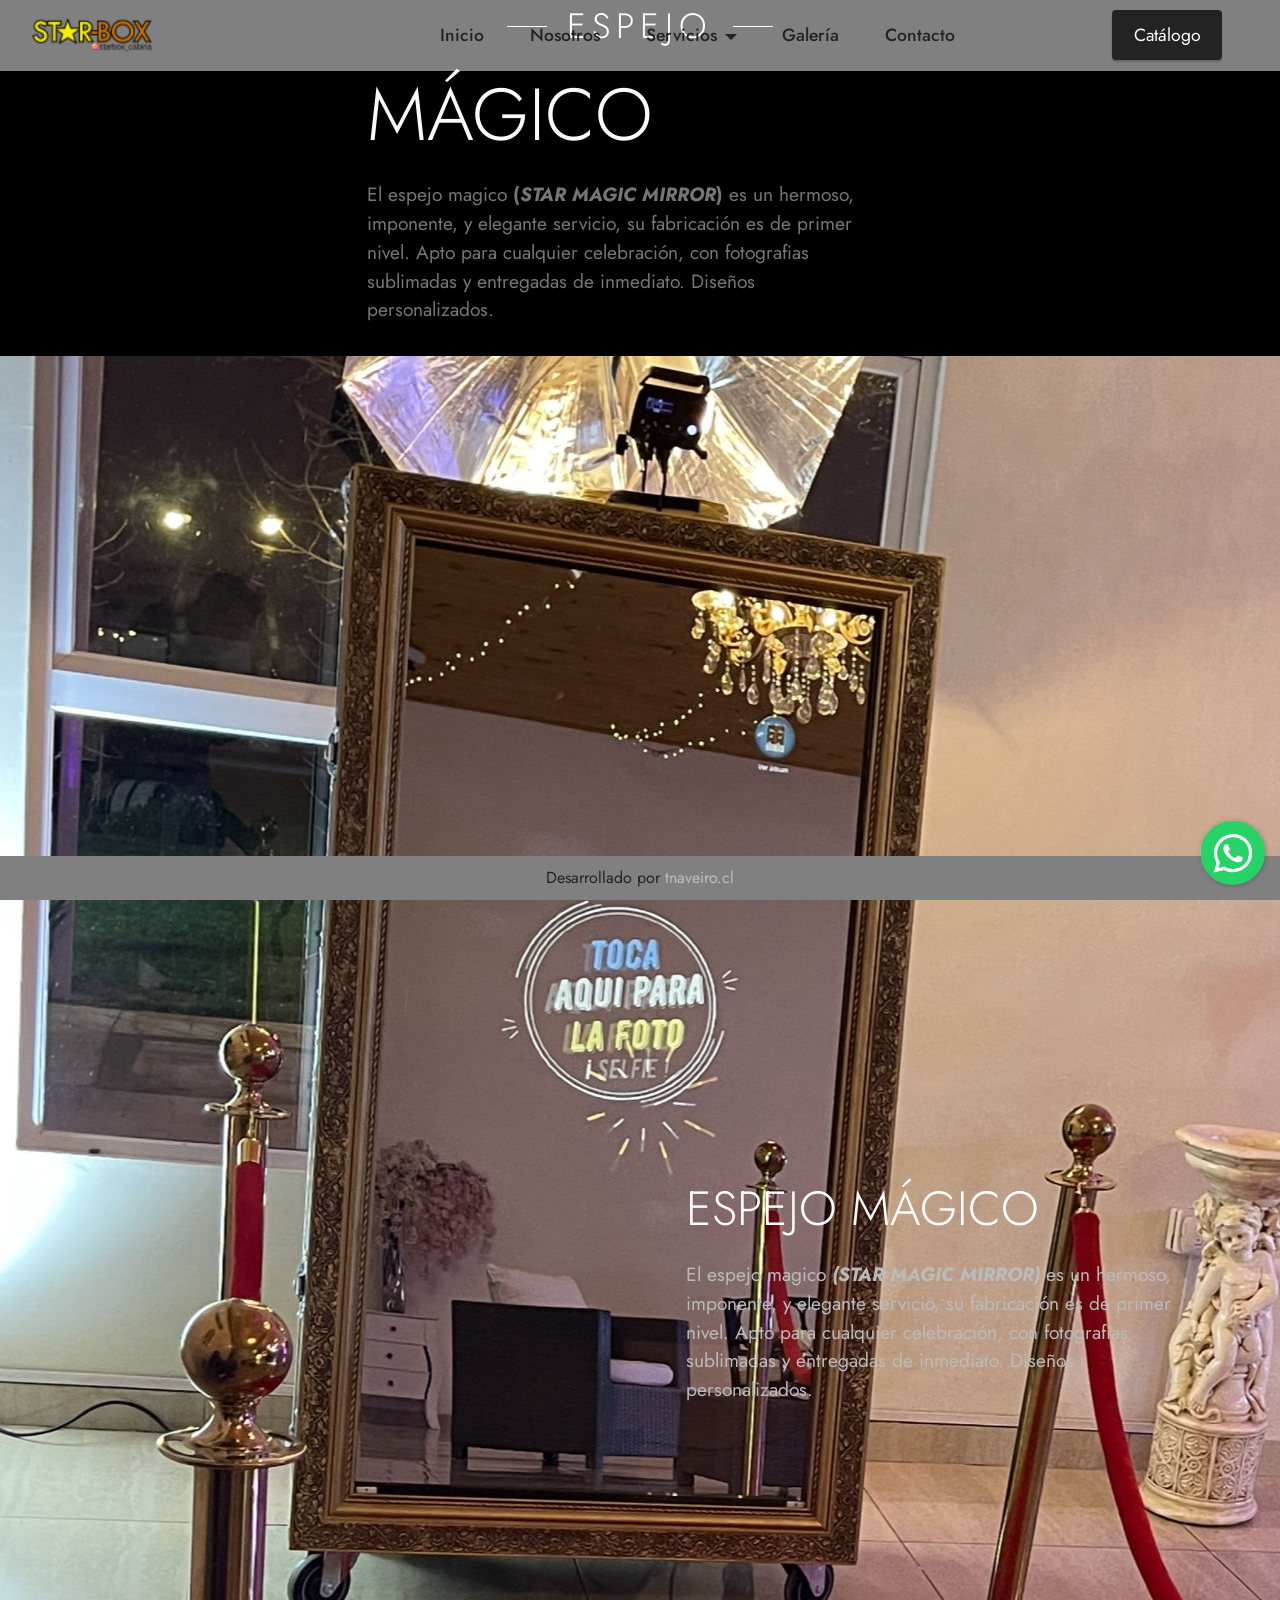
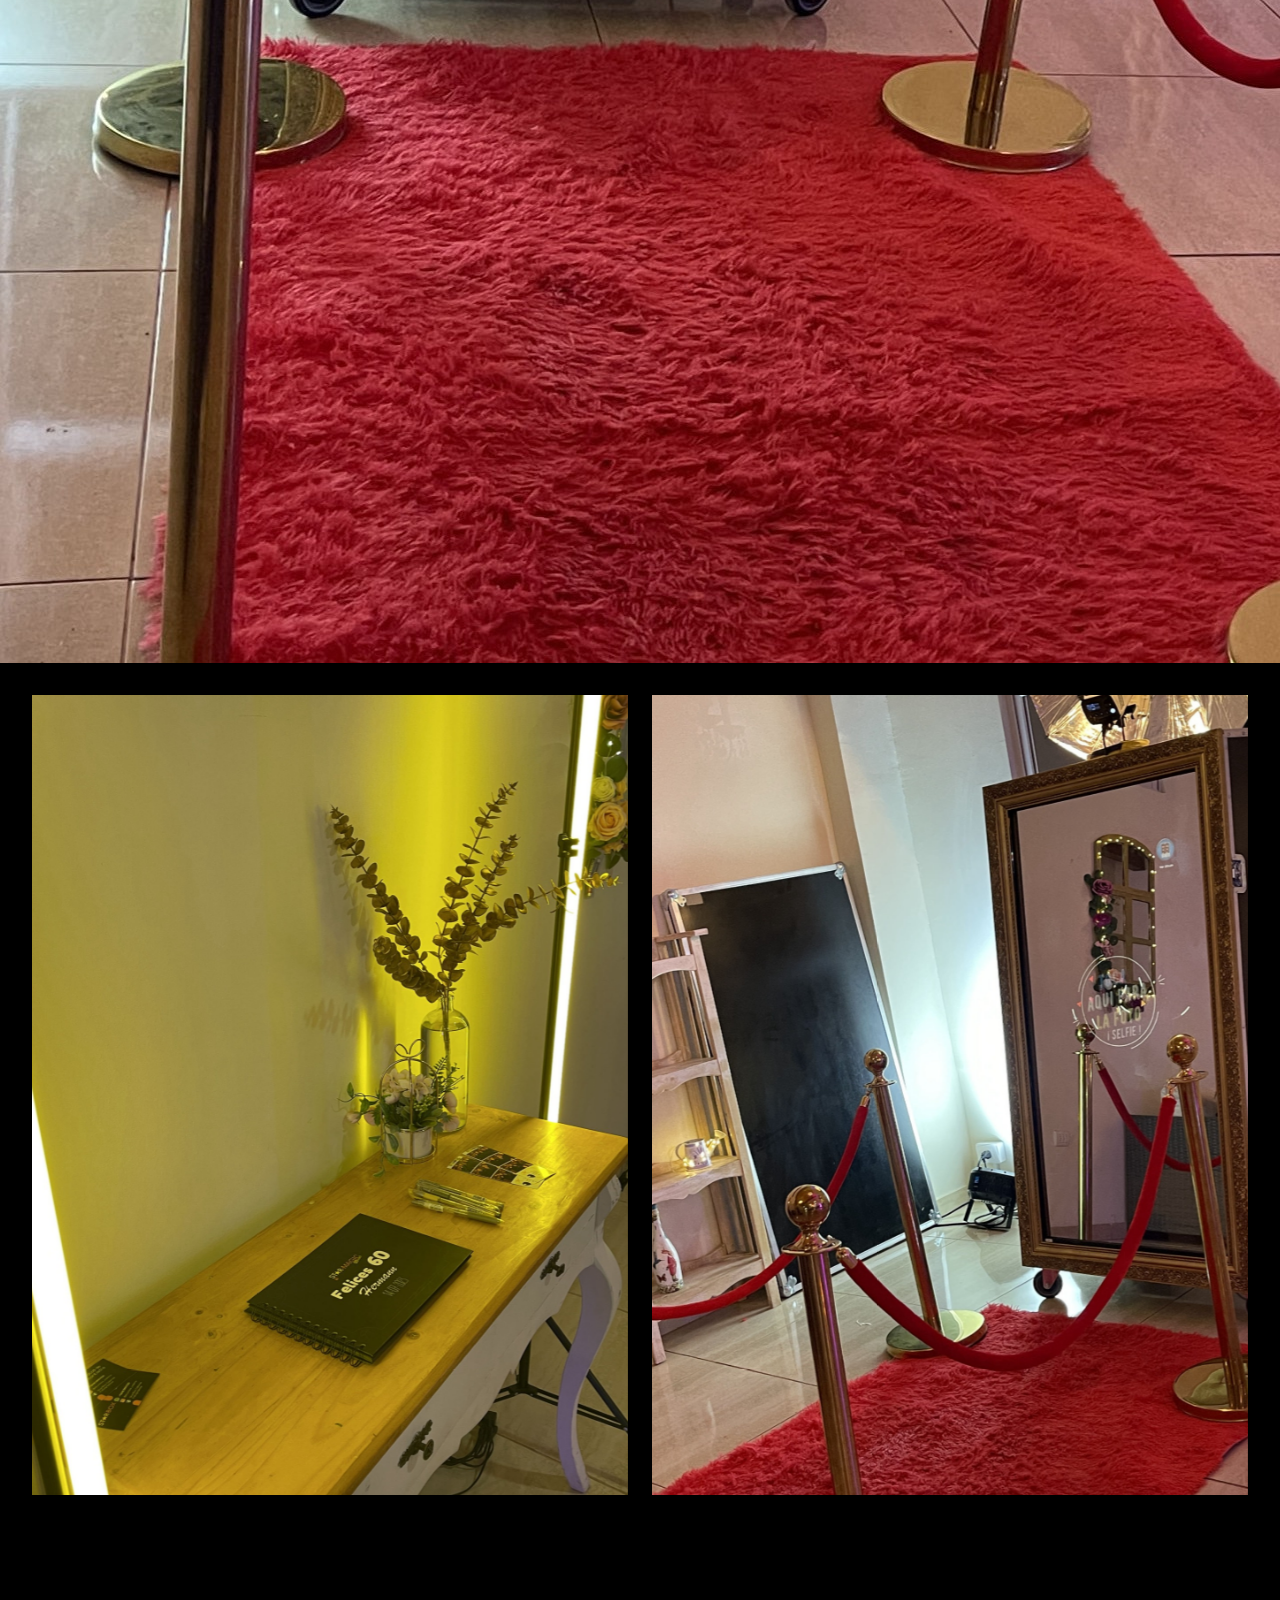
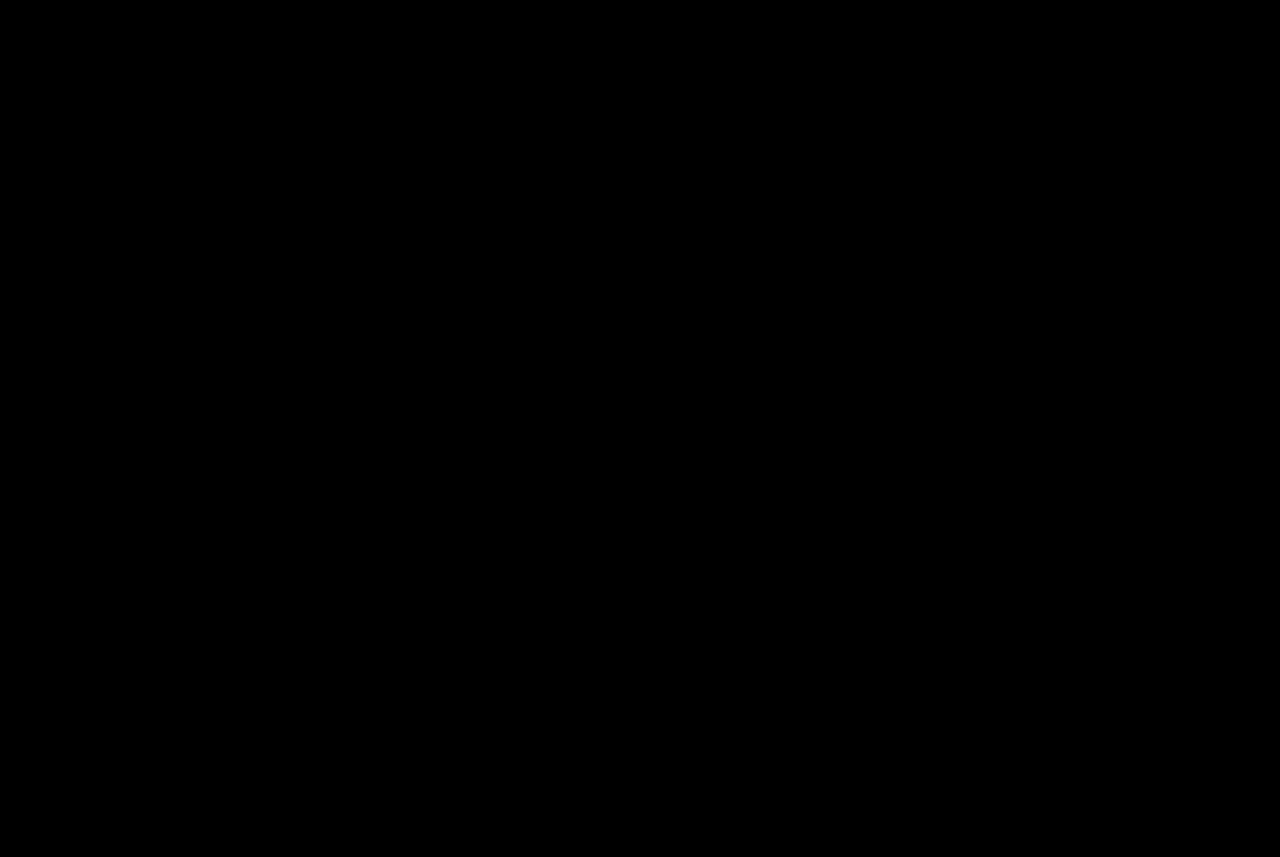
==== commit 21fac190: "Add files via upload" ====
--- a/espejo-magico.html
+++ b/espejo-magico.html
@@ -59,9 +59,13 @@
   <section data-bs-version="5.1" class="menu menu3 cid-tBbPDSIi0I" once="menu" id="menu3-39">
     
     <nav class="navbar navbar-dropdown navbar-expand-lg">
-        <div class="container">
+        <div class="container-fluid">
             <div class="navbar-brand">
-                
+                <span class="navbar-logo">
+                    <a href="https://fiestainolvidable.cl">
+                        <img src="assets/images/logo-starbox-oficial-96x36.png" alt="Inicio" style="height: 3rem;">
+                    </a>
+                </span>
                 
             </div>
             <button class="navbar-toggler" type="button" data-toggle="collapse" data-bs-toggle="collapse" data-target="#navbarSupportedContent" data-bs-target="#navbarSupportedContent" aria-controls="navbarNavAltMarkup" aria-expanded="false" aria-label="Toggle navigation">
@@ -73,7 +77,7 @@
                 </div>
             </button>
             <div class="collapse navbar-collapse" id="navbarSupportedContent">
-                <ul class="navbar-nav nav-dropdown navbar-nav-top-padding" data-app-modern-menu="true"><li class="nav-item"><a class="nav-link link text-black text-primary display-4" href="index.html#slider1-2q">Inicio</a></li><li class="nav-item"><a class="nav-link link text-black display-4" href="index.html#header13-2r">Nosotros</a></li><li class="nav-item dropdown"><a class="nav-link link dropdown-toggle text-black display-4" href="https://mobiri.se" data-toggle="dropdown-submenu" data-bs-toggle="dropdown" data-bs-auto-close="outside" aria-expanded="false">Servicios</a><div class="dropdown-menu" aria-labelledby="dropdown-124"><a class="dropdown-item text-black text-primary display-4" href="espejo-magico.html#content04-3h">Espejo mágico</a><a class="dropdown-item text-black display-4" href="index.html#image03-2w">Fiesta pro</a><div class="dropdown"><a class="show dropdown-item text-black dropdown-toggle display-4" href="index.html#image03-2w" data-toggle="dropdown-submenu" data-bs-toggle="dropdown" data-bs-auto-close="outside">Cam360</a><div class="dropdown-menu dropdown-submenu" data-bs-popper="none" aria-labelledby="dropdown-292"><a class="show dropdown-item text-black display-4" href="index.html#image03-2w">Plataforma</a><a class="show dropdown-item text-black display-4" href="index.html#image03-2w">Aérea</a></div></div><a class="dropdown-item text-black display-4" href="index.html#image03-2w">Cabina de fotos</a><a class="show dropdown-item text-black display-4" href="index.html#image01-30">Guestbook audio</a><a class="show dropdown-item text-black display-4" href="index.html#image01-30">Guestbook pro</a></div></li><li class="nav-item"><a class="nav-link link text-black display-4" href="#">Galería</a></li>
+                <ul class="navbar-nav nav-dropdown" data-app-modern-menu="true"><li class="nav-item"><a class="nav-link link text-black text-primary display-4" href="index.html#slider1-2q">Inicio</a></li><li class="nav-item"><a class="nav-link link text-black display-4" href="index.html#header13-2r">Nosotros</a></li><li class="nav-item dropdown"><a class="nav-link link dropdown-toggle text-black display-4" href="https://mobiri.se" data-toggle="dropdown-submenu" data-bs-toggle="dropdown" data-bs-auto-close="outside" aria-expanded="false">Servicios</a><div class="dropdown-menu" aria-labelledby="dropdown-124"><a class="dropdown-item text-black text-primary display-4" href="espejo-magico.html#content04-3h">Espejo mágico</a><a class="dropdown-item text-black display-4" href="index.html#image03-2w">Fiesta pro</a><div class="dropdown"><a class="show dropdown-item text-black dropdown-toggle display-4" href="index.html#image03-2w" data-toggle="dropdown-submenu" data-bs-toggle="dropdown" data-bs-auto-close="outside">Cam360</a><div class="dropdown-menu dropdown-submenu" data-bs-popper="none" aria-labelledby="dropdown-292"><a class="show dropdown-item text-black display-4" href="index.html#image03-2w">Plataforma</a><a class="show dropdown-item text-black display-4" href="index.html#image03-2w">Aérea</a></div></div><a class="dropdown-item text-black display-4" href="index.html#image03-2w">Cabina de fotos</a><a class="show dropdown-item text-black display-4" href="index.html#image01-30">Guestbook audio</a><a class="show dropdown-item text-black display-4" href="index.html#image01-30">Guestbook pro</a></div></li><li class="nav-item"><a class="nav-link link text-black display-4" href="#">Galería</a></li>
                     
                     <li class="nav-item"><a class="nav-link link text-black display-4" href="index.html#form2-34">Contacto</a>
                     </li></ul>
--- a/assets/mobirise/css/mbr-additional.css
+++ b/assets/mobirise/css/mbr-additional.css
@@ -1214,6 +1214,11 @@
 .cid-tBbPDSIi0I .navbar.collapsed.opened .dropdown-menu {
   top: 0;
 }
+@media (min-width: 992px) {
+  .cid-tBbPDSIi0I .navbar.collapsed.opened:not(.navbar-short) .navbar-collapse {
+    max-height: calc(98.5vh - 3rem);
+  }
+}
 .cid-tBbPDSIi0I .navbar.collapsed .dropdown-menu .dropdown-submenu {
   left: 0 !important;
 }
@@ -1776,6 +1781,11 @@
 .cid-tBbPDSIi0I .navbar.collapsed.opened .dropdown-menu {
   top: 0;
 }
+@media (min-width: 992px) {
+  .cid-tBbPDSIi0I .navbar.collapsed.opened:not(.navbar-short) .navbar-collapse {
+    max-height: calc(98.5vh - 3rem);
+  }
+}
 .cid-tBbPDSIi0I .navbar.collapsed .dropdown-menu .dropdown-submenu {
   left: 0 !important;
 }
--- a/assets/mobirise/css/mbr-additional.css
+++ b/assets/mobirise/css/mbr-additional.css
@@ -1214,6 +1214,11 @@
 .cid-tBbPDSIi0I .navbar.collapsed.opened .dropdown-menu {
   top: 0;
 }
+@media (min-width: 992px) {
+  .cid-tBbPDSIi0I .navbar.collapsed.opened:not(.navbar-short) .navbar-collapse {
+    max-height: calc(98.5vh - 3rem);
+  }
+}
 .cid-tBbPDSIi0I .navbar.collapsed .dropdown-menu .dropdown-submenu {
   left: 0 !important;
 }
@@ -1776,6 +1781,11 @@
 .cid-tBbPDSIi0I .navbar.collapsed.opened .dropdown-menu {
   top: 0;
 }
+@media (min-width: 992px) {
+  .cid-tBbPDSIi0I .navbar.collapsed.opened:not(.navbar-short) .navbar-collapse {
+    max-height: calc(98.5vh - 3rem);
+  }
+}
 .cid-tBbPDSIi0I .navbar.collapsed .dropdown-menu .dropdown-submenu {
   left: 0 !important;
 }
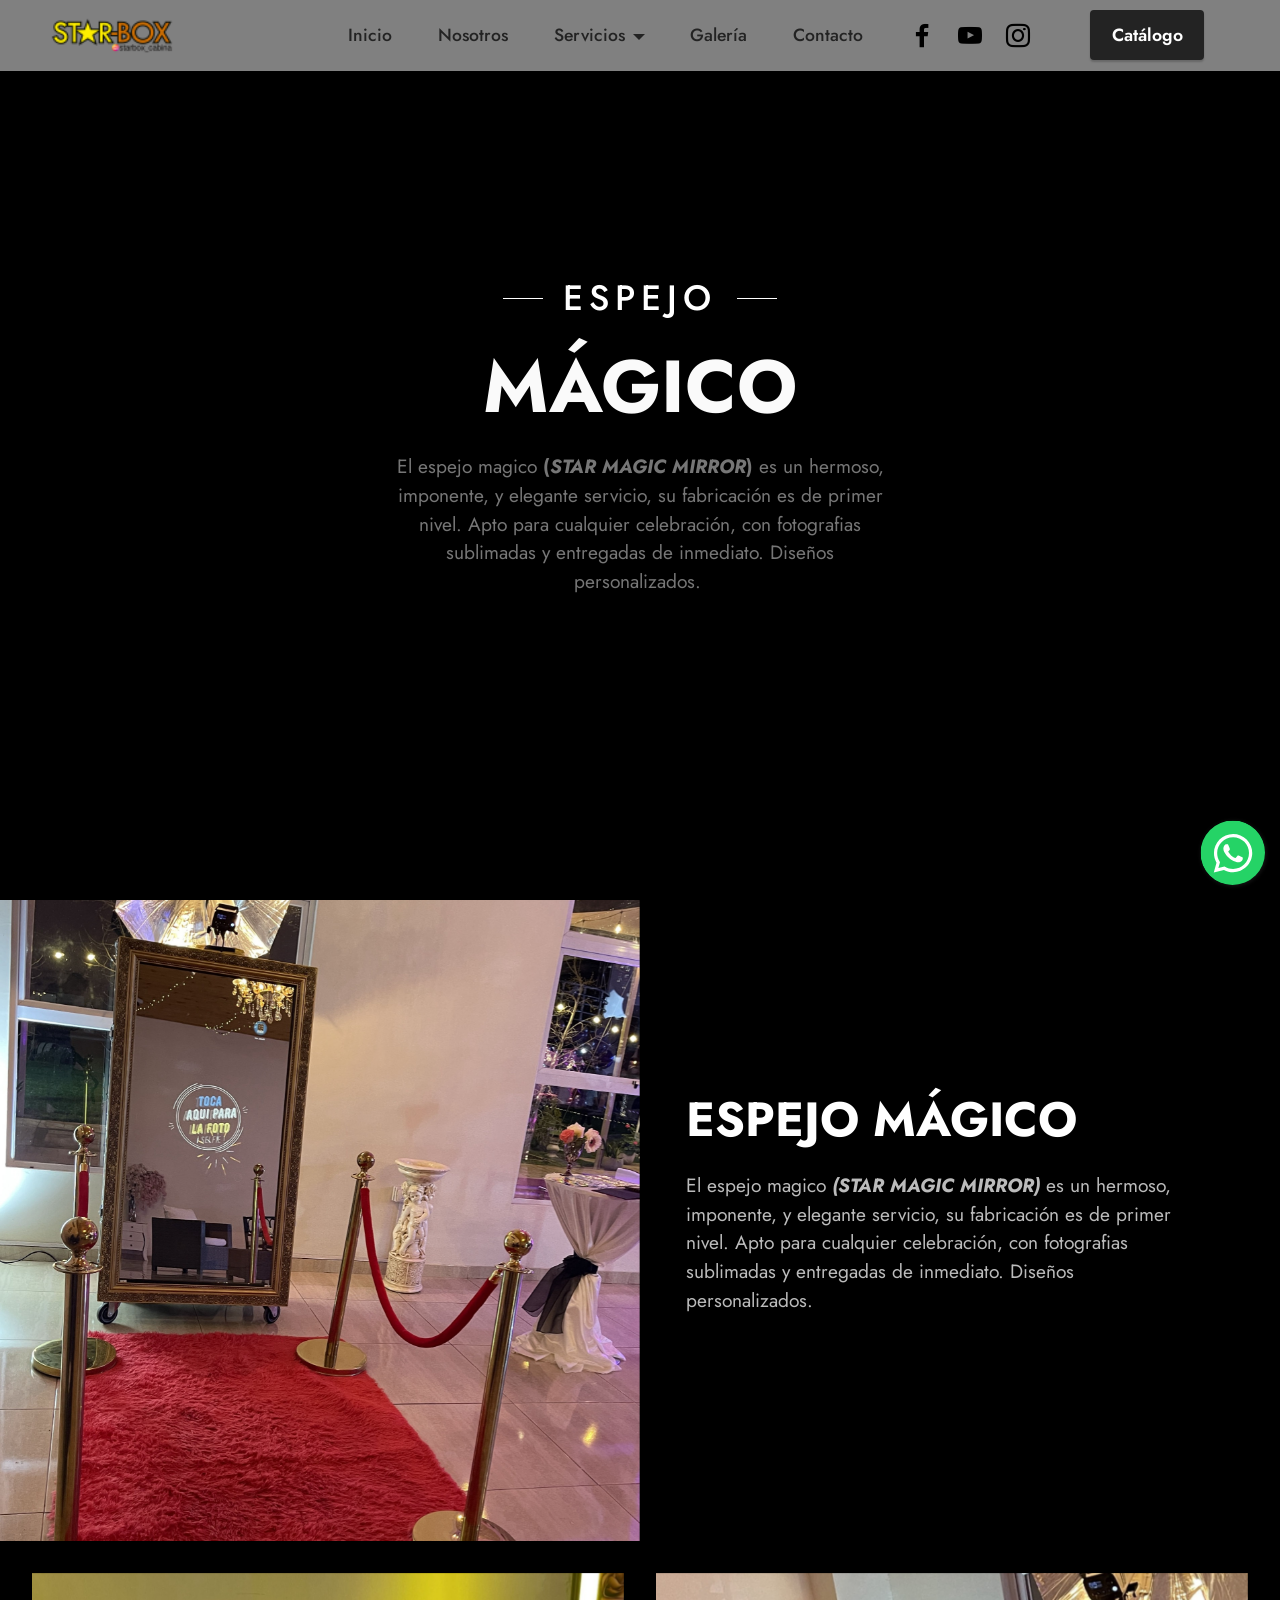
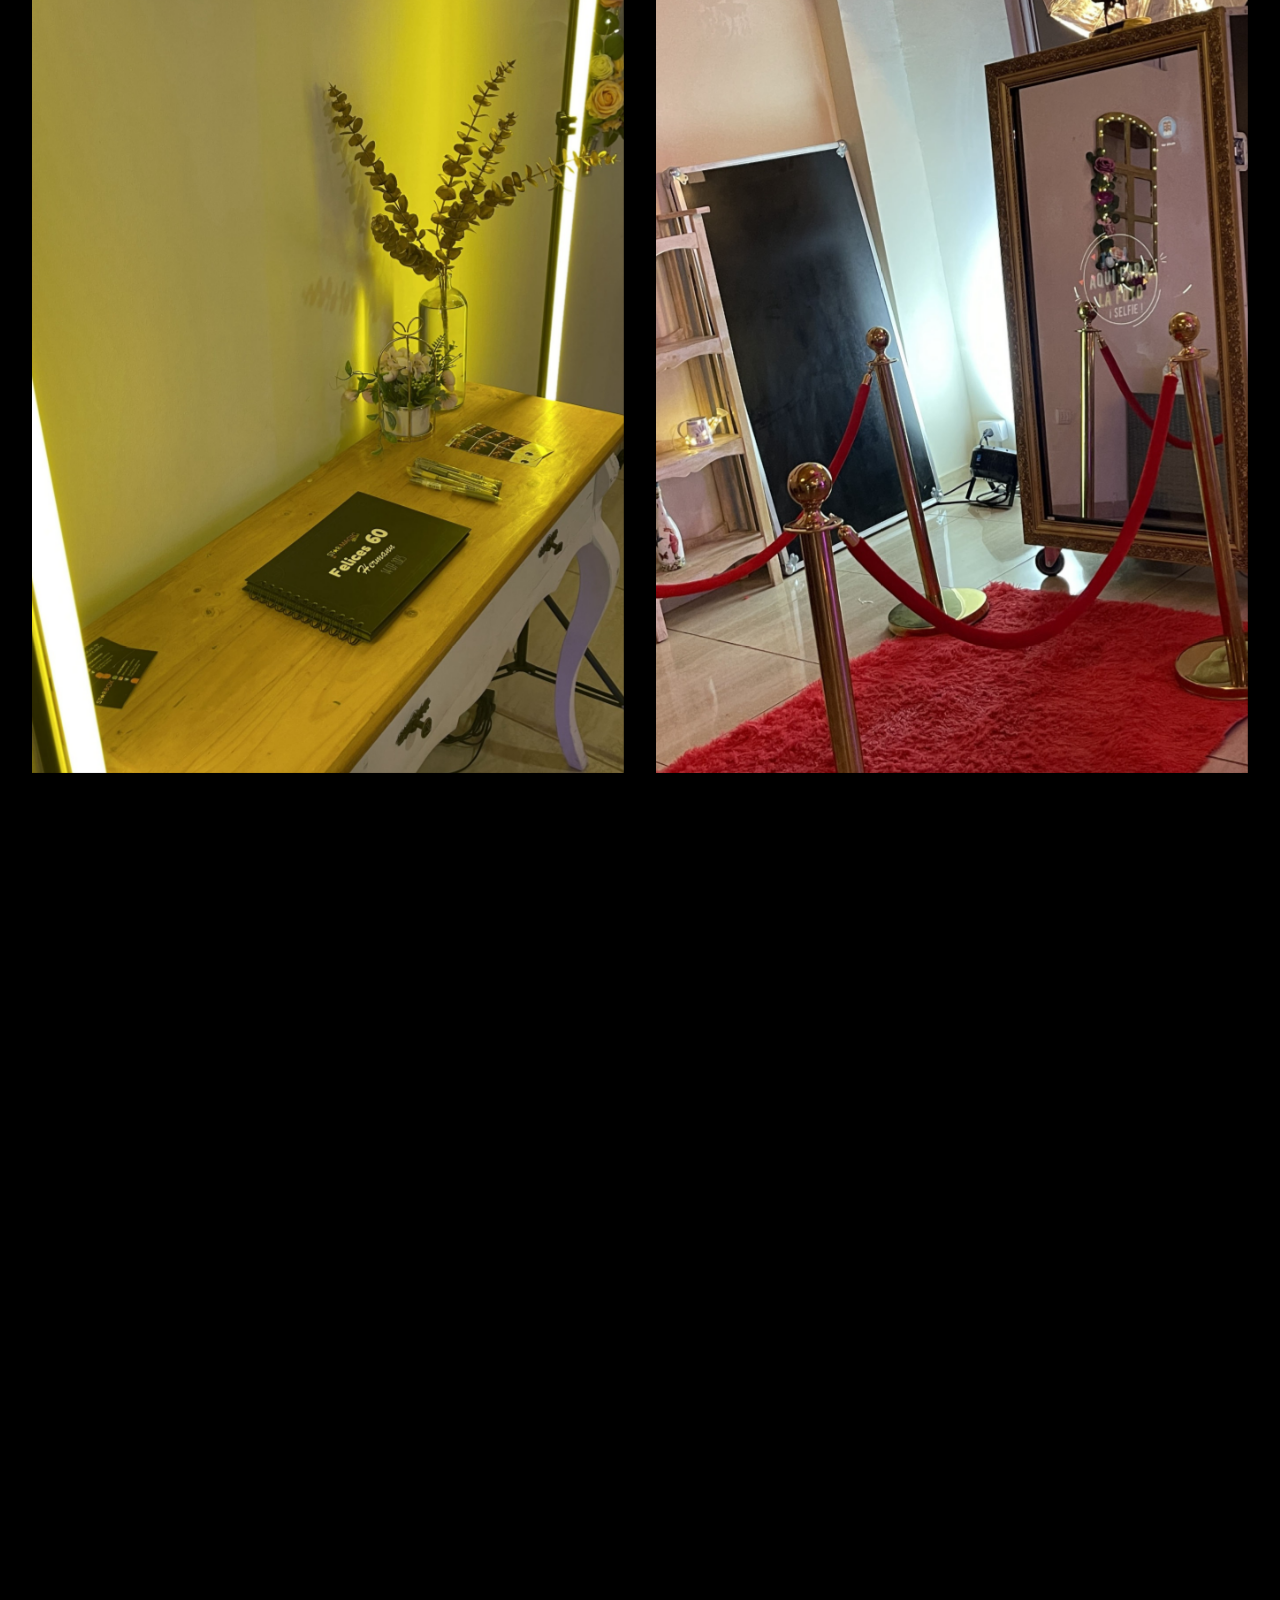
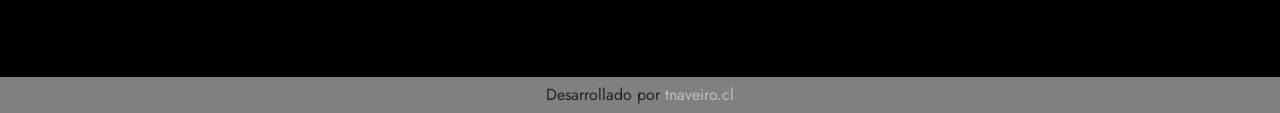
==== commit ea3b1b87: "Add files via upload" ====
--- a/espejo-magico.html
+++ b/espejo-magico.html
@@ -1,10 +1,10 @@
 <!DOCTYPE html>
 <html  >
 <head>
-  <!-- Site made with Mobirise Website Builder v5.8.4, https://mobirise.com -->
+  
   <meta charset="UTF-8">
   <meta http-equiv="X-UA-Compatible" content="IE=edge">
-  <meta name="generator" content="Mobirise v5.8.4, mobirise.com">
+  
   <meta name="viewport" content="width=device-width, initial-scale=1, minimum-scale=1">
   <link rel="shortcut icon" href="assets/images/logo-starbox-oficial-128x48.png" type="image/x-icon">
   <meta name="description" content="">
@@ -23,7 +23,7 @@
   <link rel="stylesheet" href="assets/theme/css/style.css">
   <link rel="preload" href="https://fonts.googleapis.com/css?family=Jost:100,200,300,400,500,600,700,800,900,100i,200i,300i,400i,500i,600i,700i,800i,900i&display=swap" as="style" onload="this.onload=null;this.rel='stylesheet'">
   <noscript><link rel="stylesheet" href="https://fonts.googleapis.com/css?family=Jost:100,200,300,400,500,600,700,800,900,100i,200i,300i,400i,500i,600i,700i,800i,900i&display=swap"></noscript>
-  <link rel="preload" as="style" href="assets/mobirise/css/mbr-additional.css"><link rel="stylesheet" href="assets/mobirise/css/mbr-additional.css" type="text/css">
+  <link rel="preload" as="style" href="assets/mobirise/css/mbr-additional.css?v=Hsa41g"><link rel="stylesheet" href="assets/mobirise/css/mbr-additional.css?v=Hsa41g" type="text/css">
 
   
   <!-- No seleccionar texto -->    
@@ -77,18 +77,18 @@
                 </div>
             </button>
             <div class="collapse navbar-collapse" id="navbarSupportedContent">
-                <ul class="navbar-nav nav-dropdown" data-app-modern-menu="true"><li class="nav-item"><a class="nav-link link text-black text-primary display-4" href="index.html#slider1-2q">Inicio</a></li><li class="nav-item"><a class="nav-link link text-black display-4" href="index.html#header13-2r">Nosotros</a></li><li class="nav-item dropdown"><a class="nav-link link dropdown-toggle text-black display-4" href="https://mobiri.se" data-toggle="dropdown-submenu" data-bs-toggle="dropdown" data-bs-auto-close="outside" aria-expanded="false">Servicios</a><div class="dropdown-menu" aria-labelledby="dropdown-124"><a class="dropdown-item text-black text-primary display-4" href="espejo-magico.html#content04-3h">Espejo mágico</a><a class="dropdown-item text-black display-4" href="index.html#image03-2w">Fiesta pro</a><div class="dropdown"><a class="show dropdown-item text-black dropdown-toggle display-4" href="index.html#image03-2w" data-toggle="dropdown-submenu" data-bs-toggle="dropdown" data-bs-auto-close="outside">Cam360</a><div class="dropdown-menu dropdown-submenu" data-bs-popper="none" aria-labelledby="dropdown-292"><a class="show dropdown-item text-black display-4" href="index.html#image03-2w">Plataforma</a><a class="show dropdown-item text-black display-4" href="index.html#image03-2w">Aérea</a></div></div><a class="dropdown-item text-black display-4" href="index.html#image03-2w">Cabina de fotos</a><a class="show dropdown-item text-black display-4" href="index.html#image01-30">Guestbook audio</a><a class="show dropdown-item text-black display-4" href="index.html#image01-30">Guestbook pro</a></div></li><li class="nav-item"><a class="nav-link link text-black display-4" href="#">Galería</a></li>
+                <ul class="navbar-nav nav-dropdown" data-app-modern-menu="true"><li class="nav-item"><a class="nav-link link text-black text-primary display-4" href="index.html#slider1-2q">Inicio</a></li><li class="nav-item"><a class="nav-link link text-black display-4" href="index.html#header13-2r">Nosotros</a></li><li class="nav-item dropdown open"><a class="nav-link link dropdown-toggle text-black show display-4" href="#" data-toggle="dropdown-submenu" data-bs-toggle="dropdown" data-bs-auto-close="outside" aria-expanded="true">Servicios</a><div class="dropdown-menu show" aria-labelledby="dropdown-124" data-bs-popper="none"><a class="dropdown-item text-black text-primary display-4" href="espejo-magico.html#content04-3h">Espejo mágico</a><a class="dropdown-item text-black display-4" href="index.html#image03-2w">Fiesta pro</a><div class="dropdown"><a class="show dropdown-item text-black dropdown-toggle display-4" href="index.html#image03-2w" data-toggle="dropdown-submenu" data-bs-toggle="dropdown" data-bs-auto-close="outside">Cam360</a><div class="dropdown-menu dropdown-submenu" data-bs-popper="none" aria-labelledby="dropdown-292"><a class="show dropdown-item text-black display-4" href="index.html#image03-2w">Plataforma</a><a class="show dropdown-item text-black display-4" href="index.html#image03-2w">Aérea</a></div></div><a class="dropdown-item text-black display-4" href="index.html#image03-2w">Cabina de fotos</a><a class="show dropdown-item text-black display-4" href="index.html#image01-30">Guestbook audio</a><a class="show dropdown-item text-black display-4" href="index.html#image01-30">Guestbook pro</a></div></li><li class="nav-item"><a class="nav-link link text-black display-4" href="#">Galería</a></li>
                     
                     <li class="nav-item"><a class="nav-link link text-black display-4" href="index.html#form2-34">Contacto</a>
                     </li></ul>
                 <div class="icons-menu">
-                    <a class="iconfont-wrapper" href="https://mobiri.se" target="_blank">
+                    <a class="iconfont-wrapper" href="https://www.facebook.com/fiestainolvidablechile" target="_blank">
                         <span class="p-2 mbr-iconfont socicon-facebook socicon"></span>
                     </a>
-                    <a class="iconfont-wrapper" href="https://mobiri.se" target="_blank">
-                        <span class="p-2 mbr-iconfont socicon-twitter socicon"></span>
-                    </a>
-                    <a class="iconfont-wrapper" href="https://mobiri.se" target="_blank">
+                    <a class="iconfont-wrapper" href="https://www.youtube.com/channel/UC3VUvffxNUivczh4kZHk8Sw" target="_blank">
+                        <span class="p-2 mbr-iconfont socicon-youtube socicon"></span>
+                    </a>
+                    <a class="iconfont-wrapper" href="https://www.instagram.com/cgaudioyproducciones/" target="_blank">
                         <span class="p-2 mbr-iconfont socicon-instagram socicon"></span>
                     </a>
                     
--- a/assets/socicon/css/styles.css
+++ b/assets/socicon/css/styles.css
@@ -0,0 +1,934 @@
+@charset "UTF-8";
+
+@font-face {
+  font-family: 'Socicon';
+  src:  url('../fonts/socicon.eot');
+  src:  url('../fonts/socicon.eot?#iefix') format('embedded-opentype'),
+    url('../fonts/socicon.woff2') format('woff2'),
+    url('../fonts/socicon.ttf') format('truetype'),
+    url('../fonts/socicon.woff') format('woff'),
+    url('../fonts/socicon.svg#socicon') format('svg');
+  font-weight: normal;
+  font-style: normal;
+  font-display: swap;
+}
+
+[data-icon]:before {
+  font-family: "socicon" !important;
+  content: attr(data-icon);
+  font-style: normal !important;
+  font-weight: normal !important;
+  font-variant: normal !important;
+  text-transform: none !important;
+  speak: none;
+  line-height: 1;
+  -webkit-font-smoothing: antialiased;
+  -moz-osx-font-smoothing: grayscale;
+}
+
+[class^="socicon-"], [class*=" socicon-"] {
+  /* use !important to prevent issues with browser extensions that change fonts */
+  font-family: 'Socicon' !important;
+  speak: none;
+  font-style: normal;
+  font-weight: normal;
+  font-variant: normal;
+  text-transform: none;
+  line-height: 1;
+
+  /* Better Font Rendering =========== */
+  -webkit-font-smoothing: antialiased;
+  -moz-osx-font-smoothing: grayscale;
+}
+
+.socicon-500px:before {
+  content: "\e000";
+}
+.socicon-8tracks:before {
+  content: "\e001";
+}
+.socicon-airbnb:before {
+  content: "\e002";
+}
+.socicon-alliance:before {
+  content: "\e003";
+}
+.socicon-amazon:before {
+  content: "\e004";
+}
+.socicon-amplement:before {
+  content: "\e005";
+}
+.socicon-android:before {
+  content: "\e006";
+}
+.socicon-angellist:before {
+  content: "\e007";
+}
+.socicon-apple:before {
+  content: "\e008";
+}
+.socicon-appnet:before {
+  content: "\e009";
+}
+.socicon-baidu:before {
+  content: "\e00a";
+}
+.socicon-bandcamp:before {
+  content: "\e00b";
+}
+.socicon-battlenet:before {
+  content: "\e00c";
+}
+.socicon-mixer:before {
+  content: "\e00d";
+}
+.socicon-bebee:before {
+  content: "\e00e";
+}
+.socicon-bebo:before {
+  content: "\e00f";
+}
+.socicon-behance:before {
+  content: "\e010";
+}
+.socicon-blizzard:before {
+  content: "\e011";
+}
+.socicon-blogger:before {
+  content: "\e012";
+}
+.socicon-buffer:before {
+  content: "\e013";
+}
+.socicon-chrome:before {
+  content: "\e014";
+}
+.socicon-coderwall:before {
+  content: "\e015";
+}
+.socicon-curse:before {
+  content: "\e016";
+}
+.socicon-dailymotion:before {
+  content: "\e017";
+}
+.socicon-deezer:before {
+  content: "\e018";
+}
+.socicon-delicious:before {
+  content: "\e019";
+}
+.socicon-deviantart:before {
+  content: "\e01a";
+}
+.socicon-diablo:before {
+  content: "\e01b";
+}
+.socicon-digg:before {
+  content: "\e01c";
+}
+.socicon-discord:before {
+  content: "\e01d";
+}
+.socicon-disqus:before {
+  content: "\e01e";
+}
+.socicon-douban:before {
+  content: "\e01f";
+}
+.socicon-draugiem:before {
+  content: "\e020";
+}
+.socicon-dribbble:before {
+  content: "\e021";
+}
+.socicon-drupal:before {
+  content: "\e022";
+}
+.socicon-ebay:before {
+  content: "\e023";
+}
+.socicon-ello:before {
+  content: "\e024";
+}
+.socicon-endomodo:before {
+  content: "\e025";
+}
+.socicon-envato:before {
+  content: "\e026";
+}
+.socicon-etsy:before {
+  content: "\e027";
+}
+.socicon-facebook:before {
+  content: "\e028";
+}
+.socicon-feedburner:before {
+  content: "\e029";
+}
+.socicon-filmweb:before {
+  content: "\e02a";
+}
+.socicon-firefox:before {
+  content: "\e02b";
+}
+.socicon-flattr:before {
+  content: "\e02c";
+}
+.socicon-flickr:before {
+  content: "\e02d";
+}
+.socicon-formulr:before {
+  content: "\e02e";
+}
+.socicon-forrst:before {
+  content: "\e02f";
+}
+.socicon-foursquare:before {
+  content: "\e030";
+}
+.socicon-friendfeed:before {
+  content: "\e031";
+}
+.socicon-github:before {
+  content: "\e032";
+}
+.socicon-goodreads:before {
+  content: "\e033";
+}
+.socicon-google:before {
+  content: "\e034";
+}
+.socicon-googlescholar:before {
+  content: "\e035";
+}
+.socicon-googlegroups:before {
+  content: "\e036";
+}
+.socicon-googlephotos:before {
+  content: "\e037";
+}
+.socicon-googleplus:before {
+  content: "\e038";
+}
+.socicon-grooveshark:before {
+  content: "\e039";
+}
+.socicon-hackerrank:before {
+  content: "\e03a";
+}
+.socicon-hearthstone:before {
+  content: "\e03b";
+}
+.socicon-hellocoton:before {
+  content: "\e03c";
+}
+.socicon-heroes:before {
+  content: "\e03d";
+}
+.socicon-smashcast:before {
+  content: "\e03e";
+}
+.socicon-horde:before {
+  content: "\e03f";
+}
+.socicon-houzz:before {
+  content: "\e040";
+}
+.socicon-icq:before {
+  content: "\e041";
+}
+.socicon-identica:before {
+  content: "\e042";
+}
+.socicon-imdb:before {
+  content: "\e043";
+}
+.socicon-instagram:before {
+  content: "\e044";
+}
+.socicon-issuu:before {
+  content: "\e045";
+}
+.socicon-istock:before {
+  content: "\e046";
+}
+.socicon-itunes:before {
+  content: "\e047";
+}
+.socicon-keybase:before {
+  content: "\e048";
+}
+.socicon-lanyrd:before {
+  content: "\e049";
+}
+.socicon-lastfm:before {
+  content: "\e04a";
+}
+.socicon-line:before {
+  content: "\e04b";
+}
+.socicon-linkedin:before {
+  content: "\e04c";
+}
+.socicon-livejournal:before {
+  content: "\e04d";
+}
+.socicon-lyft:before {
+  content: "\e04e";
+}
+.socicon-macos:before {
+  content: "\e04f";
+}
+.socicon-mail:before {
+  content: "\e050";
+}
+.socicon-medium:before {
+  content: "\e051";
+}
+.socicon-meetup:before {
+  content: "\e052";
+}
+.socicon-mixcloud:before {
+  content: "\e053";
+}
+.socicon-modelmayhem:before {
+  content: "\e054";
+}
+.socicon-mumble:before {
+  content: "\e055";
+}
+.socicon-myspace:before {
+  content: "\e056";
+}
+.socicon-newsvine:before {
+  content: "\e057";
+}
+.socicon-nintendo:before {
+  content: "\e058";
+}
+.socicon-npm:before {
+  content: "\e059";
+}
+.socicon-odnoklassniki:before {
+  content: "\e05a";
+}
+.socicon-openid:before {
+  content: "\e05b";
+}
+.socicon-opera:before {
+  content: "\e05c";
+}
+.socicon-outlook:before {
+  content: "\e05d";
+}
+.socicon-overwatch:before {
+  content: "\e05e";
+}
+.socicon-patreon:before {
+  content: "\e05f";
+}
+.socicon-paypal:before {
+  content: "\e060";
+}
+.socicon-periscope:before {
+  content: "\e061";
+}
+.socicon-persona:before {
+  content: "\e062";
+}
+.socicon-pinterest:before {
+  content: "\e063";
+}
+.socicon-play:before {
+  content: "\e064";
+}
+.socicon-player:before {
+  content: "\e065";
+}
+.socicon-playstation:before {
+  content: "\e066";
+}
+.socicon-pocket:before {
+  content: "\e067";
+}
+.socicon-qq:before {
+  content: "\e068";
+}
+.socicon-quora:before {
+  content: "\e069";
+}
+.socicon-raidcall:before {
+  content: "\e06a";
+}
+.socicon-ravelry:before {
+  content: "\e06b";
+}
+.socicon-reddit:before {
+  content: "\e06c";
+}
+.socicon-renren:before {
+  content: "\e06d";
+}
+.socicon-researchgate:before {
+  content: "\e06e";
+}
+.socicon-residentadvisor:before {
+  content: "\e06f";
+}
+.socicon-reverbnation:before {
+  content: "\e070";
+}
+.socicon-rss:before {
+  content: "\e071";
+}
+.socicon-sharethis:before {
+  content: "\e072";
+}
+.socicon-skype:before {
+  content: "\e073";
+}
+.socicon-slideshare:before {
+  content: "\e074";
+}
+.socicon-smugmug:before {
+  content: "\e075";
+}
+.socicon-snapchat:before {
+  content: "\e076";
+}
+.socicon-songkick:before {
+  content: "\e077";
+}
+.socicon-soundcloud:before {
+  content: "\e078";
+}
+.socicon-spotify:before {
+  content: "\e079";
+}
+.socicon-stackexchange:before {
+  content: "\e07a";
+}
+.socicon-stackoverflow:before {
+  content: "\e07b";
+}
+.socicon-starcraft:before {
+  content: "\e07c";
+}
+.socicon-stayfriends:before {
+  content: "\e07d";
+}
+.socicon-steam:before {
+  content: "\e07e";
+}
+.socicon-storehouse:before {
+  content: "\e07f";
+}
+.socicon-strava:before {
+  content: "\e080";
+}
+.socicon-streamjar:before {
+  content: "\e081";
+}
+.socicon-stumbleupon:before {
+  content: "\e082";
+}
+.socicon-swarm:before {
+  content: "\e083";
+}
+.socicon-teamspeak:before {
+  content: "\e084";
+}
+.socicon-teamviewer:before {
+  content: "\e085";
+}
+.socicon-technorati:before {
+  content: "\e086";
+}
+.socicon-telegram:before {
+  content: "\e087";
+}
+.socicon-tripadvisor:before {
+  content: "\e088";
+}
+.socicon-tripit:before {
+  content: "\e089";
+}
+.socicon-triplej:before {
+  content: "\e08a";
+}
+.socicon-tumblr:before {
+  content: "\e08b";
+}
+.socicon-twitch:before {
+  content: "\e08c";
+}
+.socicon-twitter:before {
+  content: "\e08d";
+}
+.socicon-uber:before {
+  content: "\e08e";
+}
+.socicon-ventrilo:before {
+  content: "\e08f";
+}
+.socicon-viadeo:before {
+  content: "\e090";
+}
+.socicon-viber:before {
+  content: "\e091";
+}
+.socicon-viewbug:before {
+  content: "\e092";
+}
+.socicon-vimeo:before {
+  content: "\e093";
+}
+.socicon-vine:before {
+  content: "\e094";
+}
+.socicon-vkontakte:before {
+  content: "\e095";
+}
+.socicon-warcraft:before {
+  content: "\e096";
+}
+.socicon-wechat:before {
+  content: "\e097";
+}
+.socicon-weibo:before {
+  content: "\e098";
+}
+.socicon-whatsapp:before {
+  content: "\e099";
+}
+.socicon-wikipedia:before {
+  content: "\e09a";
+}
+.socicon-windows:before {
+  content: "\e09b";
+}
+.socicon-wordpress:before {
+  content: "\e09c";
+}
+.socicon-wykop:before {
+  content: "\e09d";
+}
+.socicon-xbox:before {
+  content: "\e09e";
+}
+.socicon-xing:before {
+  content: "\e09f";
+}
+.socicon-yahoo:before {
+  content: "\e0a0";
+}
+.socicon-yammer:before {
+  content: "\e0a1";
+}
+.socicon-yandex:before {
+  content: "\e0a2";
+}
+.socicon-yelp:before {
+  content: "\e0a3";
+}
+.socicon-younow:before {
+  content: "\e0a4";
+}
+.socicon-youtube:before {
+  content: "\e0a5";
+}
+.socicon-zapier:before {
+  content: "\e0a6";
+}
+.socicon-zerply:before {
+  content: "\e0a7";
+}
+.socicon-zomato:before {
+  content: "\e0a8";
+}
+.socicon-zynga:before {
+  content: "\e0a9";
+}
+.socicon-spreadshirt:before {
+  content: "\e901";
+}
+.socicon-gamejolt:before {
+  content: "\e902";
+}
+.socicon-trello:before {
+  content: "\e903";
+}
+.socicon-tunein:before {
+  content: "\e904";
+}
+.socicon-bloglovin:before {
+  content: "\e905";
+}
+.socicon-gamewisp:before {
+  content: "\e906";
+}
+.socicon-messenger:before {
+  content: "\e907";
+}
+.socicon-pandora:before {
+  content: "\e908";
+}
+.socicon-augment:before {
+  content: "\e909";
+}
+.socicon-bitbucket:before {
+  content: "\e90a";
+}
+.socicon-fyuse:before {
+  content: "\e90b";
+}
+.socicon-yt-gaming:before {
+  content: "\e90c";
+}
+.socicon-sketchfab:before {
+  content: "\e90d";
+}
+.socicon-mobcrush:before {
+  content: "\e90e";
+}
+.socicon-microsoft:before {
+  content: "\e90f";
+}
+.socicon-realtor:before {
+  content: "\e910";
+}
+.socicon-tidal:before {
+  content: "\e911";
+}
+.socicon-qobuz:before {
+  content: "\e912";
+}
+.socicon-natgeo:before {
+  content: "\e913";
+}
+.socicon-mastodon:before {
+  content: "\e914";
+}
+.socicon-unsplash:before {
+  content: "\e915";
+}
+.socicon-homeadvisor:before {
+  content: "\e916";
+}
+.socicon-angieslist:before {
+  content: "\e917";
+}
+.socicon-codepen:before {
+  content: "\e918";
+}
+.socicon-slack:before {
+  content: "\e919";
+}
+.socicon-openaigym:before {
+  content: "\e91a";
+}
+.socicon-logmein:before {
+  content: "\e91b";
+}
+.socicon-fiverr:before {
+  content: "\e91c";
+}
+.socicon-gotomeeting:before {
+  content: "\e91d";
+}
+.socicon-aliexpress:before {
+  content: "\e91e";
+}
+.socicon-guru:before {
+  content: "\e91f";
+}
+.socicon-appstore:before {
+  content: "\e920";
+}
+.socicon-homes:before {
+  content: "\e921";
+}
+.socicon-zoom:before {
+  content: "\e922";
+}
+.socicon-alibaba:before {
+  content: "\e923";
+}
+.socicon-craigslist:before {
+  content: "\e924";
+}
+.socicon-wix:before {
+  content: "\e925";
+}
+.socicon-redfin:before {
+  content: "\e926";
+}
+.socicon-googlecalendar:before {
+  content: "\e927";
+}
+.socicon-shopify:before {
+  content: "\e928";
+}
+.socicon-freelancer:before {
+  content: "\e929";
+}
+.socicon-seedrs:before {
+  content: "\e92a";
+}
+.socicon-bing:before {
+  content: "\e92b";
+}
+.socicon-doodle:before {
+  content: "\e92c";
+}
+.socicon-bonanza:before {
+  content: "\e92d";
+}
+.socicon-squarespace:before {
+  content: "\e92e";
+}
+.socicon-toptal:before {
+  content: "\e92f";
+}
+.socicon-gust:before {
+  content: "\e930";
+}
+.socicon-ask:before {
+  content: "\e931";
+}
+.socicon-trulia:before {
+  content: "\e932";
+}
+.socicon-loomly:before {
+  content: "\e933";
+}
+.socicon-ghost:before {
+  content: "\e934";
+}
+.socicon-upwork:before {
+  content: "\e935";
+}
+.socicon-fundable:before {
+  content: "\e936";
+}
+.socicon-booking:before {
+  content: "\e937";
+}
+.socicon-googlemaps:before {
+  content: "\e938";
+}
+.socicon-zillow:before {
+  content: "\e939";
+}
+.socicon-niconico:before {
+  content: "\e93a";
+}
+.socicon-toneden:before {
+  content: "\e93b";
+}
+.socicon-crunchbase:before {
+  content: "\e93c";
+}
+.socicon-homefy:before {
+  content: "\e93d";
+}
+.socicon-calendly:before {
+  content: "\e93e";
+}
+.socicon-livemaster:before {
+  content: "\e93f";
+}
+.socicon-udemy:before {
+  content: "\e940";
+}
+.socicon-codered:before {
+  content: "\e941";
+}
+.socicon-origin:before {
+  content: "\e942";
+}
+.socicon-nextdoor:before {
+  content: "\e943";
+}
+.socicon-portfolio:before {
+  content: "\e944";
+}
+.socicon-instructables:before {
+  content: "\e945";
+}
+.socicon-gitlab:before {
+  content: "\e946";
+}
+.socicon-hackernews:before {
+  content: "\e947";
+}
+.socicon-smashwords:before {
+  content: "\e948";
+}
+.socicon-kobo:before {
+  content: "\e949";
+}
+.socicon-bookbub:before {
+  content: "\e94a";
+}
+.socicon-mailru:before {
+  content: "\e94b";
+}
+.socicon-moddb:before {
+  content: "\e94c";
+}
+.socicon-indiedb:before {
+  content: "\e94d";
+}
+.socicon-traxsource:before {
+  content: "\e94e";
+}
+.socicon-gamefor:before {
+  content: "\e94f";
+}
+.socicon-pixiv:before {
+  content: "\e950";
+}
+.socicon-myanimelist:before {
+  content: "\e951";
+}
+.socicon-blackberry:before {
+  content: "\e952";
+}
+.socicon-wickr:before {
+  content: "\e953";
+}
+.socicon-spip:before {
+  content: "\e954";
+}
+.socicon-napster:before {
+  content: "\e955";
+}
+.socicon-beatport:before {
+  content: "\e956";
+}
+.socicon-hackerone:before {
+  content: "\e957";
+}
+.socicon-internet:before {
+  content: "\e958";
+}
+.socicon-ubuntu:before {
+  content: "\e959";
+}
+.socicon-artstation:before {
+  content: "\e95a";
+}
+.socicon-invision:before {
+  content: "\e95b";
+}
+.socicon-torial:before {
+  content: "\e95c";
+}
+.socicon-collectorz:before {
+  content: "\e95d";
+}
+.socicon-seenthis:before {
+  content: "\e95e";
+}
+.socicon-googleplaymusic:before {
+  content: "\e95f";
+}
+.socicon-debian:before {
+  content: "\e960";
+}
+.socicon-filmfreeway:before {
+  content: "\e961";
+}
+.socicon-gnome:before {
+  content: "\e962";
+}
+.socicon-itchio:before {
+  content: "\e963";
+}
+.socicon-jamendo:before {
+  content: "\e964";
+}
+.socicon-mix:before {
+  content: "\e965";
+}
+.socicon-sharepoint:before {
+  content: "\e966";
+}
+.socicon-tinder:before {
+  content: "\e967";
+}
+.socicon-windguru:before {
+  content: "\e968";
+}
+.socicon-cdbaby:before {
+  content: "\e969";
+}
+.socicon-elementaryos:before {
+  content: "\e96a";
+}
+.socicon-stage32:before {
+  content: "\e96b";
+}
+.socicon-tiktok:before {
+  content: "\e96c";
+}
+.socicon-gitter:before {
+  content: "\e96d";
+}
+.socicon-letterboxd:before {
+  content: "\e96e";
+}
+.socicon-threema:before {
+  content: "\e96f";
+}
+.socicon-splice:before {
+  content: "\e970";
+}
+.socicon-metapop:before {
+  content: "\e971";
+}
+.socicon-naver:before {
+  content: "\e972";
+}
+.socicon-remote:before {
+  content: "\e973";
+}
+.socicon-flipboard:before {
+  content: "\e974";
+}
+.socicon-googlehangouts:before {
+  content: "\e975";
+}
+.socicon-dlive:before {
+  content: "\e976";
+}
+.socicon-vsco:before {
+  content: "\e977";
+}
+.socicon-stitcher:before {
+  content: "\e978";
+}
+.socicon-avvo:before {
+  content: "\e979";
+}
+.socicon-redbubble:before {
+  content: "\e97a";
+}
+.socicon-society6:before {
+  content: "\e97b";
+}
+.socicon-zazzle:before {
+  content: "\e97c";
+}
+.socicon-eitaa:before {
+  content: "\e97d";
+}
+.socicon-soroush:before {
+  content: "\e97e";
+}
+.socicon-bale:before {
+  content: "\e97f";
+}
--- a/assets/theme/css/style.css
+++ b/assets/theme/css/style.css
@@ -0,0 +1,954 @@
+@charset "UTF-8";
+section {
+  background-color: #ffffff;
+}
+
+body {
+  font-style: normal;
+  line-height: 1.5;
+  font-weight: 400;
+  color: #232323;
+  position: relative;
+}
+
+button {
+  background-color: transparent;
+  border-color: transparent;
+}
+
+section,
+.container,
+.container-fluid {
+  position: relative;
+  word-wrap: break-word;
+}
+
+a.mbr-iconfont:hover {
+  text-decoration: none;
+}
+
+.article .lead p,
+.article .lead ul,
+.article .lead ol,
+.article .lead pre,
+.article .lead blockquote {
+  margin-bottom: 0;
+}
+
+a {
+  font-style: normal;
+  font-weight: 400;
+  cursor: pointer;
+}
+a, a:hover {
+  text-decoration: none;
+}
+
+.mbr-section-title {
+  font-style: normal;
+  line-height: 1.3;
+}
+
+.mbr-section-subtitle {
+  line-height: 1.3;
+}
+
+.mbr-text {
+  font-style: normal;
+  line-height: 1.7;
+}
+
+h1,
+h2,
+h3,
+h4,
+h5,
+h6,
+.display-1,
+.display-2,
+.display-4,
+.display-5,
+.display-7,
+span,
+p,
+a {
+  line-height: 1;
+  word-break: break-word;
+  word-wrap: break-word;
+  font-weight: 400;
+}
+
+b,
+strong {
+  font-weight: bold;
+}
+
+input:-webkit-autofill, input:-webkit-autofill:hover, input:-webkit-autofill:focus, input:-webkit-autofill:active {
+  transition-delay: 9999s;
+  -webkit-transition-property: background-color, color;
+  transition-property: background-color, color;
+}
+
+textarea[type=hidden] {
+  display: none;
+}
+
+section {
+  background-position: 50% 50%;
+  background-repeat: no-repeat;
+  background-size: cover;
+}
+section .mbr-background-video,
+section .mbr-background-video-preview {
+  position: absolute;
+  bottom: 0;
+  left: 0;
+  right: 0;
+  top: 0;
+}
+
+.hidden {
+  visibility: hidden;
+}
+
+.mbr-z-index20 {
+  z-index: 20;
+}
+
+/*! Base colors */
+.mbr-white {
+  color: #ffffff;
+}
+
+.mbr-black {
+  color: #111111;
+}
+
+.mbr-bg-white {
+  background-color: #ffffff;
+}
+
+.mbr-bg-black {
+  background-color: #000000;
+}
+
+/*! Text-aligns */
+.align-left {
+  text-align: left;
+}
+
+.align-center {
+  text-align: center;
+}
+
+.align-right {
+  text-align: right;
+}
+
+/*! Font-weight  */
+.mbr-light {
+  font-weight: 300;
+}
+
+.mbr-regular {
+  font-weight: 400;
+}
+
+.mbr-semibold {
+  font-weight: 500;
+}
+
+.mbr-bold {
+  font-weight: 700;
+}
+
+/*! Media  */
+.media-content {
+  flex-basis: 100%;
+}
+
+.media-container-row {
+  display: flex;
+  flex-direction: row;
+  flex-wrap: wrap;
+  justify-content: center;
+  align-content: center;
+  align-items: start;
+}
+.media-container-row .media-size-item {
+  width: 400px;
+}
+
+.media-container-column {
+  display: flex;
+  flex-direction: column;
+  flex-wrap: wrap;
+  justify-content: center;
+  align-content: center;
+  align-items: stretch;
+}
+.media-container-column > * {
+  width: 100%;
+}
+
+@media (min-width: 992px) {
+  .media-container-row {
+    flex-wrap: nowrap;
+  }
+}
+figure {
+  margin-bottom: 0;
+  overflow: hidden;
+}
+
+figure[mbr-media-size] {
+  transition: width 0.1s;
+}
+
+img,
+iframe {
+  display: block;
+  width: 100%;
+}
+
+.card {
+  background-color: transparent;
+  border: none;
+}
+
+.card-box {
+  width: 100%;
+}
+
+.card-img {
+  text-align: center;
+  flex-shrink: 0;
+  -webkit-flex-shrink: 0;
+}
+
+.media {
+  max-width: 100%;
+  margin: 0 auto;
+}
+
+.mbr-figure {
+  align-self: center;
+}
+
+.media-container > div {
+  max-width: 100%;
+}
+
+.mbr-figure img,
+.card-img img {
+  width: 100%;
+}
+
+@media (max-width: 991px) {
+  .media-size-item {
+    width: auto !important;
+  }
+
+  .media {
+    width: auto;
+  }
+
+  .mbr-figure {
+    width: 100% !important;
+  }
+}
+/*! Buttons */
+.mbr-section-btn {
+  margin-left: -0.6rem;
+  margin-right: -0.6rem;
+  font-size: 0;
+}
+
+.btn {
+  font-weight: 600;
+  border-width: 1px;
+  font-style: normal;
+  margin: 0.6rem 0.6rem;
+  white-space: normal;
+  transition: all 0.2s ease-in-out;
+  display: inline-flex;
+  align-items: center;
+  justify-content: center;
+  word-break: break-word;
+}
+
+.btn-sm {
+  font-weight: 600;
+  letter-spacing: 0px;
+  transition: all 0.3s ease-in-out;
+}
+
+.btn-md {
+  font-weight: 600;
+  letter-spacing: 0px;
+  transition: all 0.3s ease-in-out;
+}
+
+.btn-lg {
+  font-weight: 600;
+  letter-spacing: 0px;
+  transition: all 0.3s ease-in-out;
+}
+
+.btn-form {
+  margin: 0;
+}
+.btn-form:hover {
+  cursor: pointer;
+}
+
+nav .mbr-section-btn {
+  margin-left: 0rem;
+  margin-right: 0rem;
+}
+
+/*! Btn icon margin */
+.btn .mbr-iconfont,
+.btn.btn-sm .mbr-iconfont {
+  order: 1;
+  cursor: pointer;
+  margin-left: 0.5rem;
+  vertical-align: sub;
+}
+
+.btn.btn-md .mbr-iconfont,
+.btn.btn-md .mbr-iconfont {
+  margin-left: 0.8rem;
+}
+
+.mbr-regular {
+  font-weight: 400;
+}
+
+.mbr-semibold {
+  font-weight: 500;
+}
+
+.mbr-bold {
+  font-weight: 700;
+}
+
+[type=submit] {
+  -webkit-appearance: none;
+}
+
+/*! Full-screen */
+.mbr-fullscreen .mbr-overlay {
+  min-height: 100vh;
+}
+
+.mbr-fullscreen {
+  display: flex;
+  display: -moz-flex;
+  display: -ms-flex;
+  display: -o-flex;
+  align-items: center;
+  min-height: 100vh;
+  padding-top: 3rem;
+  padding-bottom: 3rem;
+}
+
+/*! Map */
+.map {
+  height: 25rem;
+  position: relative;
+}
+.map iframe {
+  width: 100%;
+  height: 100%;
+}
+
+/*! Scroll to top arrow */
+.mbr-arrow-up {
+  bottom: 25px;
+  right: 90px;
+  position: fixed;
+  text-align: right;
+  z-index: 5000;
+  color: #ffffff;
+  font-size: 22px;
+}
+
+.mbr-arrow-up a {
+  background: rgba(0, 0, 0, 0.2);
+  border-radius: 50%;
+  color: #fff;
+  display: inline-block;
+  height: 60px;
+  width: 60px;
+  border: 2px solid #fff;
+  outline-style: none !important;
+  position: relative;
+  text-decoration: none;
+  transition: all 0.3s ease-in-out;
+  cursor: pointer;
+  text-align: center;
+}
+.mbr-arrow-up a:hover {
+  background-color: rgba(0, 0, 0, 0.4);
+}
+.mbr-arrow-up a i {
+  line-height: 60px;
+}
+
+.mbr-arrow-up-icon {
+  display: block;
+  color: #fff;
+}
+
+.mbr-arrow-up-icon::before {
+  content: "›";
+  display: inline-block;
+  font-family: serif;
+  font-size: 22px;
+  line-height: 1;
+  font-style: normal;
+  position: relative;
+  top: 6px;
+  left: -4px;
+  transform: rotate(-90deg);
+}
+
+/*! Arrow Down */
+.mbr-arrow {
+  position: absolute;
+  bottom: 45px;
+  left: 50%;
+  width: 60px;
+  height: 60px;
+  cursor: pointer;
+  background-color: rgba(80, 80, 80, 0.5);
+  border-radius: 50%;
+  transform: translateX(-50%);
+}
+@media (max-width: 767px) {
+  .mbr-arrow {
+    display: none;
+  }
+}
+.mbr-arrow > a {
+  display: inline-block;
+  text-decoration: none;
+  outline-style: none;
+  -webkit-animation: arrowdown 1.7s ease-in-out infinite;
+          animation: arrowdown 1.7s ease-in-out infinite;
+  color: #ffffff;
+}
+.mbr-arrow > a > i {
+  position: absolute;
+  top: -2px;
+  left: 15px;
+  font-size: 2rem;
+}
+
+#scrollToTop a i::before {
+  content: "";
+  position: absolute;
+  display: block;
+  border-bottom: 2.5px solid #fff;
+  border-left: 2.5px solid #fff;
+  width: 27.8%;
+  height: 27.8%;
+  left: 50%;
+  top: 51%;
+  transform: translateY(-30%) translateX(-50%) rotate(135deg);
+}
+
+@keyframes arrowdown {
+  0% {
+    transform: translateY(0px);
+  }
+  50% {
+    transform: translateY(-5px);
+  }
+  100% {
+    transform: translateY(0px);
+  }
+}
+@-webkit-keyframes arrowdown {
+  0% {
+    transform: translateY(0px);
+  }
+  50% {
+    transform: translateY(-5px);
+  }
+  100% {
+    transform: translateY(0px);
+  }
+}
+@media (max-width: 500px) {
+  .mbr-arrow-up {
+    left: 0;
+    right: 0;
+    text-align: center;
+  }
+}
+/*Gradients animation*/
+@keyframes gradient-animation {
+  from {
+    background-position: 0% 100%;
+    -webkit-animation-timing-function: ease-in-out;
+            animation-timing-function: ease-in-out;
+  }
+  to {
+    background-position: 100% 0%;
+    -webkit-animation-timing-function: ease-in-out;
+            animation-timing-function: ease-in-out;
+  }
+}
+@-webkit-keyframes gradient-animation {
+  from {
+    background-position: 0% 100%;
+    -webkit-animation-timing-function: ease-in-out;
+            animation-timing-function: ease-in-out;
+  }
+  to {
+    background-position: 100% 0%;
+    -webkit-animation-timing-function: ease-in-out;
+            animation-timing-function: ease-in-out;
+  }
+}
+.bg-gradient {
+  background-size: 200% 200%;
+  animation: gradient-animation 5s infinite alternate;
+  -webkit-animation: gradient-animation 5s infinite alternate;
+}
+
+.menu .navbar-brand {
+  display: -webkit-flex;
+}
+.menu .navbar-brand span {
+  display: flex;
+  display: -webkit-flex;
+}
+.menu .navbar-brand .navbar-caption-wrap {
+  display: -webkit-flex;
+}
+.menu .navbar-brand .navbar-logo img {
+  display: -webkit-flex;
+  width: auto;
+}
+@media (min-width: 768px) and (max-width: 991px) {
+  .menu .navbar-toggleable-sm .navbar-nav {
+    display: -ms-flexbox;
+  }
+}
+@media (max-width: 991px) {
+  .menu .navbar-collapse {
+    max-height: 93.5vh;
+  }
+  .menu .navbar-collapse.show {
+    overflow: auto;
+  }
+}
+@media (min-width: 992px) {
+  .menu .navbar-nav.nav-dropdown {
+    display: -webkit-flex;
+  }
+  .menu .navbar-toggleable-sm .navbar-collapse {
+    display: -webkit-flex !important;
+  }
+  .menu .collapsed .navbar-collapse {
+    max-height: 93.5vh;
+  }
+  .menu .collapsed .navbar-collapse.show {
+    overflow: auto;
+  }
+}
+@media (max-width: 767px) {
+  .menu .navbar-collapse {
+    max-height: 80vh;
+  }
+}
+
+.nav-link .mbr-iconfont {
+  margin-right: 0.5rem;
+}
+
+.navbar {
+  display: -webkit-flex;
+  -webkit-flex-wrap: wrap;
+  -webkit-align-items: center;
+  -webkit-justify-content: space-between;
+}
+
+.navbar-collapse {
+  -webkit-flex-basis: 100%;
+  -webkit-flex-grow: 1;
+  -webkit-align-items: center;
+}
+
+.nav-dropdown .link {
+  padding: 0.667em 1.667em !important;
+  margin: 0 !important;
+}
+
+.nav {
+  display: -webkit-flex;
+  -webkit-flex-wrap: wrap;
+}
+
+.row {
+  display: -webkit-flex;
+  -webkit-flex-wrap: wrap;
+}
+
+.justify-content-center {
+  -webkit-justify-content: center;
+}
+
+.form-inline {
+  display: -webkit-flex;
+}
+
+.card-wrapper {
+  -webkit-flex: 1;
+}
+
+.carousel-control {
+  z-index: 10;
+  display: -webkit-flex;
+}
+
+.carousel-controls {
+  display: -webkit-flex;
+}
+
+.media {
+  display: -webkit-flex;
+}
+
+.form-group:focus {
+  outline: none;
+}
+
+.jq-selectbox__select {
+  padding: 7px 0;
+  position: relative;
+}
+
+.jq-selectbox__dropdown {
+  overflow: hidden;
+  border-radius: 10px;
+  position: absolute;
+  top: 100%;
+  left: 0 !important;
+  width: 100% !important;
+}
+
+.jq-selectbox__trigger-arrow {
+  right: 0;
+  transform: translateY(-50%);
+}
+
+.jq-selectbox li {
+  padding: 1.07em 0.5em;
+}
+
+input[type=range] {
+  padding-left: 0 !important;
+  padding-right: 0 !important;
+}
+
+.modal-dialog,
+.modal-content {
+  height: 100%;
+}
+
+.modal-dialog .carousel-inner {
+  height: calc(100vh - 1.75rem);
+}
+@media (max-width: 575px) {
+  .modal-dialog .carousel-inner {
+    height: calc(100vh - 1rem);
+  }
+}
+
+.carousel-item {
+  text-align: center;
+}
+
+.carousel-item img {
+  margin: auto;
+}
+
+.navbar-toggler {
+  align-self: flex-start;
+  padding: 0.25rem 0.75rem;
+  font-size: 1.25rem;
+  line-height: 1;
+  background: transparent;
+  border: 1px solid transparent;
+  border-radius: 0.25rem;
+}
+
+.navbar-toggler:focus,
+.navbar-toggler:hover {
+  text-decoration: none;
+  box-shadow: none;
+}
+
+.navbar-toggler-icon {
+  display: inline-block;
+  width: 1.5em;
+  height: 1.5em;
+  vertical-align: middle;
+  content: "";
+  background: no-repeat center center;
+  background-size: 100% 100%;
+}
+
+.navbar-toggler-left {
+  position: absolute;
+  left: 1rem;
+}
+
+.navbar-toggler-right {
+  position: absolute;
+  right: 1rem;
+}
+
+.card-img {
+  width: auto;
+}
+
+.menu .navbar.collapsed:not(.beta-menu) {
+  flex-direction: column;
+}
+
+.carousel-item.active,
+.carousel-item-next,
+.carousel-item-prev {
+  display: flex;
+}
+
+.note-air-layout .dropup .dropdown-menu,
+.note-air-layout .navbar-fixed-bottom .dropdown .dropdown-menu {
+  bottom: initial !important;
+}
+
+html,
+body {
+  height: auto;
+  min-height: 100vh;
+}
+
+.dropup .dropdown-toggle::after {
+  display: none;
+}
+
+.form-asterisk {
+  font-family: initial;
+  position: absolute;
+  top: -2px;
+  font-weight: normal;
+}
+
+.form-control-label {
+  position: relative;
+  cursor: pointer;
+  margin-bottom: 0.357em;
+  padding: 0;
+}
+
+.alert {
+  color: #ffffff;
+  border-radius: 0;
+  border: 0;
+  font-size: 1.1rem;
+  line-height: 1.5;
+  margin-bottom: 1.875rem;
+  padding: 1.25rem;
+  position: relative;
+  text-align: center;
+}
+.alert.alert-form::after {
+  background-color: inherit;
+  bottom: -7px;
+  content: "";
+  display: block;
+  height: 14px;
+  left: 50%;
+  margin-left: -7px;
+  position: absolute;
+  transform: rotate(45deg);
+  width: 14px;
+}
+
+.form-control {
+  background-color: #ffffff;
+  background-clip: border-box;
+  color: #232323;
+  line-height: 1rem !important;
+  height: auto;
+  padding: 0.6rem 1.2rem;
+  transition: border-color 0.25s ease 0s;
+  border: 1px solid transparent !important;
+  border-radius: 4px;
+  box-shadow: rgba(0, 0, 0, 0.07) 0px 1px 1px 0px, rgba(0, 0, 0, 0.07) 0px 1px 3px 0px, rgba(0, 0, 0, 0.03) 0px 0px 0px 1px;
+}
+.form-active .form-control:invalid {
+  border-color: red;
+}
+
+form .row {
+  margin-left: -0.6rem;
+  margin-right: -0.6rem;
+}
+form .row [class*=col] {
+  padding-left: 0.6rem;
+  padding-right: 0.6rem;
+}
+
+form .mbr-section-btn {
+  margin: 0;
+  padding-left: 0.6rem;
+  padding-right: 0.6rem;
+}
+
+form .btn {
+  display: flex;
+  padding: 0.6rem 1.2rem;
+  margin: 0;
+}
+
+form .form-check-input {
+  margin-top: 0.5;
+}
+
+textarea.form-control {
+  line-height: 1.5rem !important;
+}
+
+.form-group {
+  margin-bottom: 1.2rem;
+}
+
+.form-control,
+form .btn {
+  min-height: 48px;
+}
+
+.gdpr-block label span.textGDPR input[name=gdpr] {
+  top: 7px;
+}
+
+.form-control:focus {
+  box-shadow: none;
+}
+
+:focus {
+  outline: none;
+}
+
+.mbr-overlay {
+  background-color: #000;
+  bottom: 0;
+  left: 0;
+  opacity: 0.5;
+  position: absolute;
+  right: 0;
+  top: 0;
+  z-index: 0;
+  pointer-events: none;
+}
+
+blockquote {
+  font-style: italic;
+  padding: 3rem;
+  font-size: 1.09rem;
+  position: relative;
+  border-left: 3px solid;
+}
+
+ul,
+ol,
+pre,
+blockquote {
+  margin-bottom: 2.3125rem;
+}
+
+.mt-4 {
+  margin-top: 2rem !important;
+}
+
+.mb-4 {
+  margin-bottom: 2rem !important;
+}
+
+@media (min-width: 992px) {
+  .container {
+    padding-left: 16px;
+    padding-right: 16px;
+  }
+
+  .row {
+    margin-left: -16px;
+    margin-right: -16px;
+  }
+  .row > [class*=col] {
+    padding-left: 16px;
+    padding-right: 16px;
+  }
+}
+@media (min-width: 768px) {
+  .container-fluid {
+    padding-left: 32px;
+    padding-right: 32px;
+  }
+}
+@media (min-width: 768px) and (max-width: 991px) {
+  .mbr-container {
+    padding-left: 32px;
+    padding-right: 32px;
+  }
+}
+@media (max-width: 767px) {
+  .mbr-container {
+    padding-left: 16px;
+    padding-right: 16px;
+  }
+}
+.card-wrapper,
+.item-wrapper {
+  overflow: hidden;
+}
+
+.app-video-wrapper > img {
+  opacity: 1;
+}
+
+.item {
+  position: relative;
+}
+
+.dropdown-menu .dropdown-menu {
+  left: 100%;
+}
+
+.dropdown-item + .dropdown-menu {
+  display: none;
+}
+
+.dropdown-item:hover + .dropdown-menu,
+.dropdown-menu:hover {
+  display: block;
+}
+
+@media (min-aspect-ratio: 16/9) {
+  .mbr-video-foreground {
+    height: 300% !important;
+    top: -100% !important;
+  }
+}
+@media (max-aspect-ratio: 16/9) {
+  .mbr-video-foreground {
+    width: 300% !important;
+    left: -100% !important;
+  }
+}
--- a/assets/mobirise/css/mbr-additional.css
+++ b/assets/mobirise/css/mbr-additional.css
@@ -684,393 +684,6 @@
 }
 a {
   transition: color 0.6s;
-}
-.cid-tBbKYyK7tf {
-  padding-top: 0;
-  padding-bottom: 0;
-  background-color: #fafafa;
-}
-.cid-tBbKYyK7tf .carousel {
-  width: 100%;
-}
-.cid-tBbKYyK7tf .carousel-inner {
-  display: flex;
-  align-content: center;
-  align-items: center;
-}
-.cid-tBbKYyK7tf .carousel-item img {
-  height: 100vh;
-  object-fit: cover;
-}
-.cid-tBbKYyK7tf .carousel-caption {
-  bottom: 40px;
-}
-.cid-tBbKYyK7tf .mobi-mbri-arrow-next {
-  margin-left: 5px;
-}
-.cid-tBbKYyK7tf .mobi-mbri-arrow-prev {
-  margin-right: 5px;
-}
-.cid-tBbKYyK7tf .carousel-control:hover {
-  background: #1b1b1b;
-  color: #fff;
-  opacity: 1;
-}
-.cid-tBbKYyK7tf .item-wrapper {
-  width: 100%;
-}
-@media (max-width: 767px) {
-  .cid-tBbKYyK7tf .container .carousel-control {
-    margin-bottom: 0;
-  }
-  .cid-tBbKYyK7tf .content-slider-wrap {
-    width: 100% !important;
-  }
-}
-.cid-tBbKYyK7tf .container .carousel-indicators {
-  margin-bottom: 3px;
-}
-.cid-tBbKYyK7tf .carousel-control {
-  top: 50%;
-  width: 60px;
-  height: 60px;
-  margin-top: -1.5rem;
-  font-size: 22px;
-  background-color: rgba(0, 0, 0, 0.5);
-  border: 2px solid #fff;
-  border-radius: 50%;
-  transition: all 0.3s;
-}
-.cid-tBbKYyK7tf .carousel-control.carousel-control-prev {
-  left: 0;
-  margin-left: 2.5rem;
-}
-.cid-tBbKYyK7tf .carousel-control.carousel-control-next {
-  right: 0;
-  margin-right: 2.5rem;
-}
-@media (max-width: 767px) {
-  .cid-tBbKYyK7tf .carousel-control {
-    top: auto;
-    bottom: 1rem;
-  }
-}
-.cid-tBbKYyK7tf .carousel-indicators {
-  position: absolute;
-  bottom: 0;
-  margin-bottom: 1.5rem !important;
-}
-.cid-tBbKYyK7tf .carousel-indicators li {
-  max-width: 15px;
-  height: 15px;
-  width: 15px;
-  max-height: 15px;
-  margin: 3px;
-  background-color: rgba(0, 0, 0, 0.5);
-  border: 2px solid #fff;
-  border-radius: 50%;
-  opacity: 0.5;
-  transition: all 0.3s;
-}
-.cid-tBbKYyK7tf .carousel-indicators li.active,
-.cid-tBbKYyK7tf .carousel-indicators li:hover {
-  opacity: 0.9;
-}
-.cid-tBbKYyK7tf .carousel-indicators li::after,
-.cid-tBbKYyK7tf .carousel-indicators li::before {
-  content: none;
-}
-.cid-tBbKYyK7tf .carousel-indicators.ie-fix {
-  left: 50%;
-  display: block;
-  width: 60%;
-  margin-left: -30%;
-  text-align: center;
-}
-@media (max-width: 768px) {
-  .cid-tBbKYyK7tf .carousel-indicators {
-    display: none !important;
-  }
-}
-.cid-tBbLJnFVUy {
-  padding-top: 6rem;
-  padding-bottom: 6rem;
-  background-color: #000000;
-}
-.cid-tBbLJnFVUy .mbr-fallback-image.disabled {
-  display: none;
-}
-.cid-tBbLJnFVUy .mbr-fallback-image {
-  display: block;
-  background-size: cover;
-  background-position: center center;
-  width: 100%;
-  height: 100%;
-  position: absolute;
-  top: 0;
-}
-.cid-tBbLJnFVUy .social-row .soc-item {
-  display: inline-block;
-  text-align: center;
-  margin-bottom: 1rem;
-  margin-right: .7rem;
-}
-.cid-tBbLJnFVUy .social-row .soc-item .mbr-iconfont {
-  font-size: 32px;
-  border-radius: 50%;
-  padding: 0.6rem;
-  border: 2px solid #ffffff;
-  transition: all 0.3s;
-  color: #ffffff;
-}
-.cid-tBbLJnFVUy .social-row .soc-item .mbr-iconfont:hover {
-  background-color: #ffffff;
-  color: #000000;
-}
-.cid-tBbLJnFVUy .mbr-section-title {
-  color: #ffffff;
-}
-.cid-tBbLJnFVUy .mbr-text,
-.cid-tBbLJnFVUy .mbr-section-btn,
-.cid-tBbLJnFVUy .social-row {
-  color: #bbbbbb;
-}
-.cid-tUZEww49NC {
-  background: #000000;
-  padding-top: 0px;
-  padding-bottom: 0px;
-}
-.cid-tUZEww49NC .image-block {
-  margin: auto;
-  height: 800px;
-  overflow: hidden;
-}
-.cid-tUZEww49NC .image-block:before {
-  content: '';
-  position: absolute;
-  width: 100%;
-  height: 100%;
-  background-color: black;
-  opacity: 0;
-  left: 0;
-  top: 0;
-  transition: all 0.3s;
-  pointer-events: none;
-  z-index: 2;
-}
-.cid-tUZEww49NC .image-block:hover:before {
-  opacity: 0.4;
-}
-.cid-tUZEww49NC .image-block:hover .wrap {
-  opacity: 1;
-}
-.cid-tUZEww49NC .image-block:hover img {
-  transform: scale(1.05);
-}
-.cid-tUZEww49NC h4 {
-  letter-spacing: 2px;
-}
-.cid-tUZEww49NC figcaption {
-  position: relative;
-}
-.cid-tUZEww49NC figcaption .wrap {
-  position: absolute;
-  bottom: 2rem;
-  width: 100%;
-  opacity: 0;
-  padding: 1rem;
-  transition: all 0.3s;
-  z-index: 3;
-}
-.cid-tUZEww49NC img {
-  width: 100%;
-  height: 100%;
-  transition: all 3s;
-  object-fit: cover;
-}
-.cid-tUZEww49NC .col-lg-6 {
-  padding: 0;
-}
-@media (max-width: 992px) {
-  .cid-tUZEww49NC .image-block {
-    height: 400px;
-  }
-}
-.cid-tUZIHBYE1D {
-  background: #000000;
-  padding-top: 0px;
-  padding-bottom: 0px;
-}
-.cid-tUZIHBYE1D .image-block {
-  margin: auto;
-  height: 400px;
-  overflow: hidden;
-}
-.cid-tUZIHBYE1D .image-block:before {
-  content: '';
-  position: absolute;
-  width: 100%;
-  height: 100%;
-  background-color: black;
-  opacity: 0;
-  left: 0;
-  top: 0;
-  transition: all 0.3s;
-  pointer-events: none;
-  z-index: 2;
-}
-.cid-tUZIHBYE1D .image-block:hover:before {
-  opacity: 0.2;
-}
-.cid-tUZIHBYE1D .image-block:hover .wrap {
-  opacity: 1;
-}
-.cid-tUZIHBYE1D h4 {
-  letter-spacing: 2px;
-}
-.cid-tUZIHBYE1D figcaption {
-  position: relative;
-}
-.cid-tUZIHBYE1D figcaption .wrap {
-  position: absolute;
-  bottom: 2rem;
-  width: 100%;
-  opacity: 0;
-  padding: 1rem;
-  transition: all 0.3s;
-  z-index: 3;
-}
-.cid-tUZIHBYE1D img {
-  width: 100%;
-  height: 100%;
-  transition: all 3s;
-  object-fit: cover;
-}
-.cid-tUZIHBYE1D .card {
-  padding: 0;
-}
-@media (max-width: 767px) {
-  .cid-tUZIHBYE1D .wrap {
-    opacity: 1 !important;
-  }
-  .cid-tUZIHBYE1D .image-block:before {
-    opacity: 0.2 !important;
-  }
-}
-.cid-tBbPeAP5GN {
-  background: #ffffff;
-  padding-top: 0px;
-  padding-bottom: 0px;
-}
-.cid-tBbPeAP5GN .image-block {
-  margin: auto;
-  height: 800px;
-  overflow: hidden;
-}
-.cid-tBbPeAP5GN .image-block:before {
-  content: '';
-  position: absolute;
-  width: 100%;
-  height: 100%;
-  background-color: black;
-  opacity: 0;
-  left: 0;
-  top: 0;
-  transition: all 0.3s;
-  pointer-events: none;
-  z-index: 2;
-}
-.cid-tBbPeAP5GN .image-block:hover:before {
-  opacity: 0.4;
-}
-.cid-tBbPeAP5GN .image-block:hover .wrap {
-  opacity: 1;
-}
-.cid-tBbPeAP5GN .image-block:hover img {
-  transform: scale(1.05);
-}
-.cid-tBbPeAP5GN h4 {
-  letter-spacing: 2px;
-}
-.cid-tBbPeAP5GN figcaption {
-  position: relative;
-}
-.cid-tBbPeAP5GN figcaption .wrap {
-  position: absolute;
-  bottom: 2rem;
-  width: 100%;
-  opacity: 0;
-  padding: 1rem;
-  transition: all 0.3s;
-  z-index: 3;
-}
-.cid-tBbPeAP5GN img {
-  width: 100%;
-  height: 100%;
-  transition: all 3s;
-  object-fit: cover;
-}
-.cid-tBbPeAP5GN .col-lg-6 {
-  padding: 0;
-}
-@media (max-width: 992px) {
-  .cid-tBbPeAP5GN .image-block {
-    height: 400px;
-  }
-}
-.cid-tBbPwEgCcP {
-  padding-top: 6rem;
-  padding-bottom: 2rem;
-  background-color: #000000;
-}
-.cid-tBbPwEgCcP .mbr-fallback-image.disabled {
-  display: none;
-}
-.cid-tBbPwEgCcP .mbr-fallback-image {
-  display: block;
-  background-size: cover;
-  background-position: center center;
-  width: 100%;
-  height: 100%;
-  position: absolute;
-  top: 0;
-}
-.cid-tBbPwEgCcP .content-wrapper {
-  background: #000000;
-}
-@media (max-width: 991px) {
-  .cid-tBbPwEgCcP .content-wrapper .image-wrapper {
-    margin-bottom: 2rem;
-  }
-}
-@media (max-width: 767px) {
-  .cid-tBbPwEgCcP .content-wrapper {
-    padding: 1rem;
-  }
-}
-@media (min-width: 768px) and (max-width: 991px) {
-  .cid-tBbPwEgCcP .content-wrapper {
-    padding: 2rem;
-  }
-}
-@media (min-width: 992px) {
-  .cid-tBbPwEgCcP .content-wrapper {
-    padding: 5rem 3rem;
-  }
-  .cid-tBbPwEgCcP .content-wrapper .text-wrapper {
-    padding-left: 2rem;
-  }
-}
-.cid-tBbPwEgCcP .image-wrapper img {
-  width: 100%;
-  object-fit: cover;
-}
-.cid-tBbPwEgCcP .card-title {
-  color: #ffffff;
-}
-.cid-tBbPwEgCcP .mbr-text,
-.cid-tBbPwEgCcP .mbr-section-btn {
-  color: #bbbbbb;
 }
 .cid-tBbPDSIi0I .navbar-dropdown {
   position: relative !important;
@@ -1441,6 +1054,393 @@
     left: -1rem;
   }
 }
+.cid-tBbKYyK7tf {
+  padding-top: 0;
+  padding-bottom: 0;
+  background-color: #fafafa;
+}
+.cid-tBbKYyK7tf .carousel {
+  width: 100%;
+}
+.cid-tBbKYyK7tf .carousel-inner {
+  display: flex;
+  align-content: center;
+  align-items: center;
+}
+.cid-tBbKYyK7tf .carousel-item img {
+  height: 100vh;
+  object-fit: cover;
+}
+.cid-tBbKYyK7tf .carousel-caption {
+  bottom: 40px;
+}
+.cid-tBbKYyK7tf .mobi-mbri-arrow-next {
+  margin-left: 5px;
+}
+.cid-tBbKYyK7tf .mobi-mbri-arrow-prev {
+  margin-right: 5px;
+}
+.cid-tBbKYyK7tf .carousel-control:hover {
+  background: #1b1b1b;
+  color: #fff;
+  opacity: 1;
+}
+.cid-tBbKYyK7tf .item-wrapper {
+  width: 100%;
+}
+@media (max-width: 767px) {
+  .cid-tBbKYyK7tf .container .carousel-control {
+    margin-bottom: 0;
+  }
+  .cid-tBbKYyK7tf .content-slider-wrap {
+    width: 100% !important;
+  }
+}
+.cid-tBbKYyK7tf .container .carousel-indicators {
+  margin-bottom: 3px;
+}
+.cid-tBbKYyK7tf .carousel-control {
+  top: 50%;
+  width: 60px;
+  height: 60px;
+  margin-top: -1.5rem;
+  font-size: 22px;
+  background-color: rgba(0, 0, 0, 0.5);
+  border: 2px solid #fff;
+  border-radius: 50%;
+  transition: all 0.3s;
+}
+.cid-tBbKYyK7tf .carousel-control.carousel-control-prev {
+  left: 0;
+  margin-left: 2.5rem;
+}
+.cid-tBbKYyK7tf .carousel-control.carousel-control-next {
+  right: 0;
+  margin-right: 2.5rem;
+}
+@media (max-width: 767px) {
+  .cid-tBbKYyK7tf .carousel-control {
+    top: auto;
+    bottom: 1rem;
+  }
+}
+.cid-tBbKYyK7tf .carousel-indicators {
+  position: absolute;
+  bottom: 0;
+  margin-bottom: 1.5rem !important;
+}
+.cid-tBbKYyK7tf .carousel-indicators li {
+  max-width: 15px;
+  height: 15px;
+  width: 15px;
+  max-height: 15px;
+  margin: 3px;
+  background-color: rgba(0, 0, 0, 0.5);
+  border: 2px solid #fff;
+  border-radius: 50%;
+  opacity: 0.5;
+  transition: all 0.3s;
+}
+.cid-tBbKYyK7tf .carousel-indicators li.active,
+.cid-tBbKYyK7tf .carousel-indicators li:hover {
+  opacity: 0.9;
+}
+.cid-tBbKYyK7tf .carousel-indicators li::after,
+.cid-tBbKYyK7tf .carousel-indicators li::before {
+  content: none;
+}
+.cid-tBbKYyK7tf .carousel-indicators.ie-fix {
+  left: 50%;
+  display: block;
+  width: 60%;
+  margin-left: -30%;
+  text-align: center;
+}
+@media (max-width: 768px) {
+  .cid-tBbKYyK7tf .carousel-indicators {
+    display: none !important;
+  }
+}
+.cid-tBbLJnFVUy {
+  padding-top: 6rem;
+  padding-bottom: 6rem;
+  background-color: #000000;
+}
+.cid-tBbLJnFVUy .mbr-fallback-image.disabled {
+  display: none;
+}
+.cid-tBbLJnFVUy .mbr-fallback-image {
+  display: block;
+  background-size: cover;
+  background-position: center center;
+  width: 100%;
+  height: 100%;
+  position: absolute;
+  top: 0;
+}
+.cid-tBbLJnFVUy .social-row .soc-item {
+  display: inline-block;
+  text-align: center;
+  margin-bottom: 1rem;
+  margin-right: .7rem;
+}
+.cid-tBbLJnFVUy .social-row .soc-item .mbr-iconfont {
+  font-size: 32px;
+  border-radius: 50%;
+  padding: 0.6rem;
+  border: 2px solid #ffffff;
+  transition: all 0.3s;
+  color: #ffffff;
+}
+.cid-tBbLJnFVUy .social-row .soc-item .mbr-iconfont:hover {
+  background-color: #ffffff;
+  color: #000000;
+}
+.cid-tBbLJnFVUy .mbr-section-title {
+  color: #ffffff;
+}
+.cid-tBbLJnFVUy .mbr-text,
+.cid-tBbLJnFVUy .mbr-section-btn,
+.cid-tBbLJnFVUy .social-row {
+  color: #bbbbbb;
+}
+.cid-tUZEww49NC {
+  background: #000000;
+  padding-top: 0px;
+  padding-bottom: 0px;
+}
+.cid-tUZEww49NC .image-block {
+  margin: auto;
+  height: 800px;
+  overflow: hidden;
+}
+.cid-tUZEww49NC .image-block:before {
+  content: '';
+  position: absolute;
+  width: 100%;
+  height: 100%;
+  background-color: black;
+  opacity: 0;
+  left: 0;
+  top: 0;
+  transition: all 0.3s;
+  pointer-events: none;
+  z-index: 2;
+}
+.cid-tUZEww49NC .image-block:hover:before {
+  opacity: 0.4;
+}
+.cid-tUZEww49NC .image-block:hover .wrap {
+  opacity: 1;
+}
+.cid-tUZEww49NC .image-block:hover img {
+  transform: scale(1.05);
+}
+.cid-tUZEww49NC h4 {
+  letter-spacing: 2px;
+}
+.cid-tUZEww49NC figcaption {
+  position: relative;
+}
+.cid-tUZEww49NC figcaption .wrap {
+  position: absolute;
+  bottom: 2rem;
+  width: 100%;
+  opacity: 0;
+  padding: 1rem;
+  transition: all 0.3s;
+  z-index: 3;
+}
+.cid-tUZEww49NC img {
+  width: 100%;
+  height: 100%;
+  transition: all 3s;
+  object-fit: cover;
+}
+.cid-tUZEww49NC .col-lg-6 {
+  padding: 0;
+}
+@media (max-width: 992px) {
+  .cid-tUZEww49NC .image-block {
+    height: 400px;
+  }
+}
+.cid-tUZIHBYE1D {
+  background: #000000;
+  padding-top: 0px;
+  padding-bottom: 0px;
+}
+.cid-tUZIHBYE1D .image-block {
+  margin: auto;
+  height: 400px;
+  overflow: hidden;
+}
+.cid-tUZIHBYE1D .image-block:before {
+  content: '';
+  position: absolute;
+  width: 100%;
+  height: 100%;
+  background-color: black;
+  opacity: 0;
+  left: 0;
+  top: 0;
+  transition: all 0.3s;
+  pointer-events: none;
+  z-index: 2;
+}
+.cid-tUZIHBYE1D .image-block:hover:before {
+  opacity: 0.2;
+}
+.cid-tUZIHBYE1D .image-block:hover .wrap {
+  opacity: 1;
+}
+.cid-tUZIHBYE1D h4 {
+  letter-spacing: 2px;
+}
+.cid-tUZIHBYE1D figcaption {
+  position: relative;
+}
+.cid-tUZIHBYE1D figcaption .wrap {
+  position: absolute;
+  bottom: 2rem;
+  width: 100%;
+  opacity: 0;
+  padding: 1rem;
+  transition: all 0.3s;
+  z-index: 3;
+}
+.cid-tUZIHBYE1D img {
+  width: 100%;
+  height: 100%;
+  transition: all 3s;
+  object-fit: cover;
+}
+.cid-tUZIHBYE1D .card {
+  padding: 0;
+}
+@media (max-width: 767px) {
+  .cid-tUZIHBYE1D .wrap {
+    opacity: 1 !important;
+  }
+  .cid-tUZIHBYE1D .image-block:before {
+    opacity: 0.2 !important;
+  }
+}
+.cid-tBbPeAP5GN {
+  background: #ffffff;
+  padding-top: 0px;
+  padding-bottom: 0px;
+}
+.cid-tBbPeAP5GN .image-block {
+  margin: auto;
+  height: 800px;
+  overflow: hidden;
+}
+.cid-tBbPeAP5GN .image-block:before {
+  content: '';
+  position: absolute;
+  width: 100%;
+  height: 100%;
+  background-color: black;
+  opacity: 0;
+  left: 0;
+  top: 0;
+  transition: all 0.3s;
+  pointer-events: none;
+  z-index: 2;
+}
+.cid-tBbPeAP5GN .image-block:hover:before {
+  opacity: 0.4;
+}
+.cid-tBbPeAP5GN .image-block:hover .wrap {
+  opacity: 1;
+}
+.cid-tBbPeAP5GN .image-block:hover img {
+  transform: scale(1.05);
+}
+.cid-tBbPeAP5GN h4 {
+  letter-spacing: 2px;
+}
+.cid-tBbPeAP5GN figcaption {
+  position: relative;
+}
+.cid-tBbPeAP5GN figcaption .wrap {
+  position: absolute;
+  bottom: 2rem;
+  width: 100%;
+  opacity: 0;
+  padding: 1rem;
+  transition: all 0.3s;
+  z-index: 3;
+}
+.cid-tBbPeAP5GN img {
+  width: 100%;
+  height: 100%;
+  transition: all 3s;
+  object-fit: cover;
+}
+.cid-tBbPeAP5GN .col-lg-6 {
+  padding: 0;
+}
+@media (max-width: 992px) {
+  .cid-tBbPeAP5GN .image-block {
+    height: 400px;
+  }
+}
+.cid-tBbPwEgCcP {
+  padding-top: 6rem;
+  padding-bottom: 2rem;
+  background-color: #000000;
+}
+.cid-tBbPwEgCcP .mbr-fallback-image.disabled {
+  display: none;
+}
+.cid-tBbPwEgCcP .mbr-fallback-image {
+  display: block;
+  background-size: cover;
+  background-position: center center;
+  width: 100%;
+  height: 100%;
+  position: absolute;
+  top: 0;
+}
+.cid-tBbPwEgCcP .content-wrapper {
+  background: #000000;
+}
+@media (max-width: 991px) {
+  .cid-tBbPwEgCcP .content-wrapper .image-wrapper {
+    margin-bottom: 2rem;
+  }
+}
+@media (max-width: 767px) {
+  .cid-tBbPwEgCcP .content-wrapper {
+    padding: 1rem;
+  }
+}
+@media (min-width: 768px) and (max-width: 991px) {
+  .cid-tBbPwEgCcP .content-wrapper {
+    padding: 2rem;
+  }
+}
+@media (min-width: 992px) {
+  .cid-tBbPwEgCcP .content-wrapper {
+    padding: 5rem 3rem;
+  }
+  .cid-tBbPwEgCcP .content-wrapper .text-wrapper {
+    padding-left: 2rem;
+  }
+}
+.cid-tBbPwEgCcP .image-wrapper img {
+  width: 100%;
+  object-fit: cover;
+}
+.cid-tBbPwEgCcP .card-title {
+  color: #ffffff;
+}
+.cid-tBbPwEgCcP .mbr-text,
+.cid-tBbPwEgCcP .mbr-section-btn {
+  color: #bbbbbb;
+}
 .cid-tBbVPuQrH2 {
   padding-top: 45px;
   padding-bottom: 75px;
@@ -1577,66 +1577,6 @@
   color: #ffffff;
 }
 .cid-tBbVPuQrH2 H1 {
-  color: #ffffff;
-}
-.cid-tUZJSEk741 {
-  background-color: #000000;
-}
-.cid-tUZJSEk741 h3 {
-  width: fit-content;
-  position: relative;
-  margin: auto;
-  margin-bottom: 1.4rem;
-  letter-spacing: 6px;
-}
-.cid-tUZJSEk741 h3:before {
-  position: absolute;
-  content: '';
-  left: -60px;
-  top: 0;
-  margin: auto;
-  bottom: 0;
-  width: 40px;
-  height: 1px;
-  background: currentColor;
-}
-.cid-tUZJSEk741 h3:after {
-  position: absolute;
-  content: '';
-  right: -60px;
-  top: 0;
-  margin: auto;
-  bottom: 0;
-  width: 40px;
-  height: 1px;
-  background: currentColor;
-}
-.cid-tUZJSEk741 .mbr-text,
-.cid-tUZJSEk741 .mbr-section-btn {
-  color: #767676;
-}
-@media (max-width: 768px) {
-  .cid-tUZJSEk741 h3:before,
-  .cid-tUZJSEk741 h3:after {
-    display: none;
-  }
-}
-.cid-tUZJSEk741 .mbr-fallback-image.disabled {
-  display: none;
-}
-.cid-tUZJSEk741 .mbr-fallback-image {
-  display: block;
-  background-size: cover;
-  background-position: center center;
-  width: 100%;
-  height: 100%;
-  position: absolute;
-  top: 0;
-}
-.cid-tUZJSEk741 H1 {
-  color: #fafafa;
-}
-.cid-tUZJSEk741 H3 {
   color: #ffffff;
 }
 .cid-tBbPDSIi0I .navbar-dropdown {
@@ -2008,6 +1948,66 @@
     left: -1rem;
   }
 }
+.cid-tUZJSEk741 {
+  background-color: #000000;
+}
+.cid-tUZJSEk741 h3 {
+  width: fit-content;
+  position: relative;
+  margin: auto;
+  margin-bottom: 1.4rem;
+  letter-spacing: 6px;
+}
+.cid-tUZJSEk741 h3:before {
+  position: absolute;
+  content: '';
+  left: -60px;
+  top: 0;
+  margin: auto;
+  bottom: 0;
+  width: 40px;
+  height: 1px;
+  background: currentColor;
+}
+.cid-tUZJSEk741 h3:after {
+  position: absolute;
+  content: '';
+  right: -60px;
+  top: 0;
+  margin: auto;
+  bottom: 0;
+  width: 40px;
+  height: 1px;
+  background: currentColor;
+}
+.cid-tUZJSEk741 .mbr-text,
+.cid-tUZJSEk741 .mbr-section-btn {
+  color: #767676;
+}
+@media (max-width: 768px) {
+  .cid-tUZJSEk741 h3:before,
+  .cid-tUZJSEk741 h3:after {
+    display: none;
+  }
+}
+.cid-tUZJSEk741 .mbr-fallback-image.disabled {
+  display: none;
+}
+.cid-tUZJSEk741 .mbr-fallback-image {
+  display: block;
+  background-size: cover;
+  background-position: center center;
+  width: 100%;
+  height: 100%;
+  position: absolute;
+  top: 0;
+}
+.cid-tUZJSEk741 H1 {
+  color: #fafafa;
+}
+.cid-tUZJSEk741 H3 {
+  color: #ffffff;
+}
 .cid-tUZJNcMdq1 {
   padding-top: 0px;
   padding-bottom: 0px;
--- a/assets/mobirise/css/mbr-additional.css
+++ b/assets/mobirise/css/mbr-additional.css
@@ -684,393 +684,6 @@
 }
 a {
   transition: color 0.6s;
-}
-.cid-tBbKYyK7tf {
-  padding-top: 0;
-  padding-bottom: 0;
-  background-color: #fafafa;
-}
-.cid-tBbKYyK7tf .carousel {
-  width: 100%;
-}
-.cid-tBbKYyK7tf .carousel-inner {
-  display: flex;
-  align-content: center;
-  align-items: center;
-}
-.cid-tBbKYyK7tf .carousel-item img {
-  height: 100vh;
-  object-fit: cover;
-}
-.cid-tBbKYyK7tf .carousel-caption {
-  bottom: 40px;
-}
-.cid-tBbKYyK7tf .mobi-mbri-arrow-next {
-  margin-left: 5px;
-}
-.cid-tBbKYyK7tf .mobi-mbri-arrow-prev {
-  margin-right: 5px;
-}
-.cid-tBbKYyK7tf .carousel-control:hover {
-  background: #1b1b1b;
-  color: #fff;
-  opacity: 1;
-}
-.cid-tBbKYyK7tf .item-wrapper {
-  width: 100%;
-}
-@media (max-width: 767px) {
-  .cid-tBbKYyK7tf .container .carousel-control {
-    margin-bottom: 0;
-  }
-  .cid-tBbKYyK7tf .content-slider-wrap {
-    width: 100% !important;
-  }
-}
-.cid-tBbKYyK7tf .container .carousel-indicators {
-  margin-bottom: 3px;
-}
-.cid-tBbKYyK7tf .carousel-control {
-  top: 50%;
-  width: 60px;
-  height: 60px;
-  margin-top: -1.5rem;
-  font-size: 22px;
-  background-color: rgba(0, 0, 0, 0.5);
-  border: 2px solid #fff;
-  border-radius: 50%;
-  transition: all 0.3s;
-}
-.cid-tBbKYyK7tf .carousel-control.carousel-control-prev {
-  left: 0;
-  margin-left: 2.5rem;
-}
-.cid-tBbKYyK7tf .carousel-control.carousel-control-next {
-  right: 0;
-  margin-right: 2.5rem;
-}
-@media (max-width: 767px) {
-  .cid-tBbKYyK7tf .carousel-control {
-    top: auto;
-    bottom: 1rem;
-  }
-}
-.cid-tBbKYyK7tf .carousel-indicators {
-  position: absolute;
-  bottom: 0;
-  margin-bottom: 1.5rem !important;
-}
-.cid-tBbKYyK7tf .carousel-indicators li {
-  max-width: 15px;
-  height: 15px;
-  width: 15px;
-  max-height: 15px;
-  margin: 3px;
-  background-color: rgba(0, 0, 0, 0.5);
-  border: 2px solid #fff;
-  border-radius: 50%;
-  opacity: 0.5;
-  transition: all 0.3s;
-}
-.cid-tBbKYyK7tf .carousel-indicators li.active,
-.cid-tBbKYyK7tf .carousel-indicators li:hover {
-  opacity: 0.9;
-}
-.cid-tBbKYyK7tf .carousel-indicators li::after,
-.cid-tBbKYyK7tf .carousel-indicators li::before {
-  content: none;
-}
-.cid-tBbKYyK7tf .carousel-indicators.ie-fix {
-  left: 50%;
-  display: block;
-  width: 60%;
-  margin-left: -30%;
-  text-align: center;
-}
-@media (max-width: 768px) {
-  .cid-tBbKYyK7tf .carousel-indicators {
-    display: none !important;
-  }
-}
-.cid-tBbLJnFVUy {
-  padding-top: 6rem;
-  padding-bottom: 6rem;
-  background-color: #000000;
-}
-.cid-tBbLJnFVUy .mbr-fallback-image.disabled {
-  display: none;
-}
-.cid-tBbLJnFVUy .mbr-fallback-image {
-  display: block;
-  background-size: cover;
-  background-position: center center;
-  width: 100%;
-  height: 100%;
-  position: absolute;
-  top: 0;
-}
-.cid-tBbLJnFVUy .social-row .soc-item {
-  display: inline-block;
-  text-align: center;
-  margin-bottom: 1rem;
-  margin-right: .7rem;
-}
-.cid-tBbLJnFVUy .social-row .soc-item .mbr-iconfont {
-  font-size: 32px;
-  border-radius: 50%;
-  padding: 0.6rem;
-  border: 2px solid #ffffff;
-  transition: all 0.3s;
-  color: #ffffff;
-}
-.cid-tBbLJnFVUy .social-row .soc-item .mbr-iconfont:hover {
-  background-color: #ffffff;
-  color: #000000;
-}
-.cid-tBbLJnFVUy .mbr-section-title {
-  color: #ffffff;
-}
-.cid-tBbLJnFVUy .mbr-text,
-.cid-tBbLJnFVUy .mbr-section-btn,
-.cid-tBbLJnFVUy .social-row {
-  color: #bbbbbb;
-}
-.cid-tUZEww49NC {
-  background: #000000;
-  padding-top: 0px;
-  padding-bottom: 0px;
-}
-.cid-tUZEww49NC .image-block {
-  margin: auto;
-  height: 800px;
-  overflow: hidden;
-}
-.cid-tUZEww49NC .image-block:before {
-  content: '';
-  position: absolute;
-  width: 100%;
-  height: 100%;
-  background-color: black;
-  opacity: 0;
-  left: 0;
-  top: 0;
-  transition: all 0.3s;
-  pointer-events: none;
-  z-index: 2;
-}
-.cid-tUZEww49NC .image-block:hover:before {
-  opacity: 0.4;
-}
-.cid-tUZEww49NC .image-block:hover .wrap {
-  opacity: 1;
-}
-.cid-tUZEww49NC .image-block:hover img {
-  transform: scale(1.05);
-}
-.cid-tUZEww49NC h4 {
-  letter-spacing: 2px;
-}
-.cid-tUZEww49NC figcaption {
-  position: relative;
-}
-.cid-tUZEww49NC figcaption .wrap {
-  position: absolute;
-  bottom: 2rem;
-  width: 100%;
-  opacity: 0;
-  padding: 1rem;
-  transition: all 0.3s;
-  z-index: 3;
-}
-.cid-tUZEww49NC img {
-  width: 100%;
-  height: 100%;
-  transition: all 3s;
-  object-fit: cover;
-}
-.cid-tUZEww49NC .col-lg-6 {
-  padding: 0;
-}
-@media (max-width: 992px) {
-  .cid-tUZEww49NC .image-block {
-    height: 400px;
-  }
-}
-.cid-tUZIHBYE1D {
-  background: #000000;
-  padding-top: 0px;
-  padding-bottom: 0px;
-}
-.cid-tUZIHBYE1D .image-block {
-  margin: auto;
-  height: 400px;
-  overflow: hidden;
-}
-.cid-tUZIHBYE1D .image-block:before {
-  content: '';
-  position: absolute;
-  width: 100%;
-  height: 100%;
-  background-color: black;
-  opacity: 0;
-  left: 0;
-  top: 0;
-  transition: all 0.3s;
-  pointer-events: none;
-  z-index: 2;
-}
-.cid-tUZIHBYE1D .image-block:hover:before {
-  opacity: 0.2;
-}
-.cid-tUZIHBYE1D .image-block:hover .wrap {
-  opacity: 1;
-}
-.cid-tUZIHBYE1D h4 {
-  letter-spacing: 2px;
-}
-.cid-tUZIHBYE1D figcaption {
-  position: relative;
-}
-.cid-tUZIHBYE1D figcaption .wrap {
-  position: absolute;
-  bottom: 2rem;
-  width: 100%;
-  opacity: 0;
-  padding: 1rem;
-  transition: all 0.3s;
-  z-index: 3;
-}
-.cid-tUZIHBYE1D img {
-  width: 100%;
-  height: 100%;
-  transition: all 3s;
-  object-fit: cover;
-}
-.cid-tUZIHBYE1D .card {
-  padding: 0;
-}
-@media (max-width: 767px) {
-  .cid-tUZIHBYE1D .wrap {
-    opacity: 1 !important;
-  }
-  .cid-tUZIHBYE1D .image-block:before {
-    opacity: 0.2 !important;
-  }
-}
-.cid-tBbPeAP5GN {
-  background: #ffffff;
-  padding-top: 0px;
-  padding-bottom: 0px;
-}
-.cid-tBbPeAP5GN .image-block {
-  margin: auto;
-  height: 800px;
-  overflow: hidden;
-}
-.cid-tBbPeAP5GN .image-block:before {
-  content: '';
-  position: absolute;
-  width: 100%;
-  height: 100%;
-  background-color: black;
-  opacity: 0;
-  left: 0;
-  top: 0;
-  transition: all 0.3s;
-  pointer-events: none;
-  z-index: 2;
-}
-.cid-tBbPeAP5GN .image-block:hover:before {
-  opacity: 0.4;
-}
-.cid-tBbPeAP5GN .image-block:hover .wrap {
-  opacity: 1;
-}
-.cid-tBbPeAP5GN .image-block:hover img {
-  transform: scale(1.05);
-}
-.cid-tBbPeAP5GN h4 {
-  letter-spacing: 2px;
-}
-.cid-tBbPeAP5GN figcaption {
-  position: relative;
-}
-.cid-tBbPeAP5GN figcaption .wrap {
-  position: absolute;
-  bottom: 2rem;
-  width: 100%;
-  opacity: 0;
-  padding: 1rem;
-  transition: all 0.3s;
-  z-index: 3;
-}
-.cid-tBbPeAP5GN img {
-  width: 100%;
-  height: 100%;
-  transition: all 3s;
-  object-fit: cover;
-}
-.cid-tBbPeAP5GN .col-lg-6 {
-  padding: 0;
-}
-@media (max-width: 992px) {
-  .cid-tBbPeAP5GN .image-block {
-    height: 400px;
-  }
-}
-.cid-tBbPwEgCcP {
-  padding-top: 6rem;
-  padding-bottom: 2rem;
-  background-color: #000000;
-}
-.cid-tBbPwEgCcP .mbr-fallback-image.disabled {
-  display: none;
-}
-.cid-tBbPwEgCcP .mbr-fallback-image {
-  display: block;
-  background-size: cover;
-  background-position: center center;
-  width: 100%;
-  height: 100%;
-  position: absolute;
-  top: 0;
-}
-.cid-tBbPwEgCcP .content-wrapper {
-  background: #000000;
-}
-@media (max-width: 991px) {
-  .cid-tBbPwEgCcP .content-wrapper .image-wrapper {
-    margin-bottom: 2rem;
-  }
-}
-@media (max-width: 767px) {
-  .cid-tBbPwEgCcP .content-wrapper {
-    padding: 1rem;
-  }
-}
-@media (min-width: 768px) and (max-width: 991px) {
-  .cid-tBbPwEgCcP .content-wrapper {
-    padding: 2rem;
-  }
-}
-@media (min-width: 992px) {
-  .cid-tBbPwEgCcP .content-wrapper {
-    padding: 5rem 3rem;
-  }
-  .cid-tBbPwEgCcP .content-wrapper .text-wrapper {
-    padding-left: 2rem;
-  }
-}
-.cid-tBbPwEgCcP .image-wrapper img {
-  width: 100%;
-  object-fit: cover;
-}
-.cid-tBbPwEgCcP .card-title {
-  color: #ffffff;
-}
-.cid-tBbPwEgCcP .mbr-text,
-.cid-tBbPwEgCcP .mbr-section-btn {
-  color: #bbbbbb;
 }
 .cid-tBbPDSIi0I .navbar-dropdown {
   position: relative !important;
@@ -1441,6 +1054,393 @@
     left: -1rem;
   }
 }
+.cid-tBbKYyK7tf {
+  padding-top: 0;
+  padding-bottom: 0;
+  background-color: #fafafa;
+}
+.cid-tBbKYyK7tf .carousel {
+  width: 100%;
+}
+.cid-tBbKYyK7tf .carousel-inner {
+  display: flex;
+  align-content: center;
+  align-items: center;
+}
+.cid-tBbKYyK7tf .carousel-item img {
+  height: 100vh;
+  object-fit: cover;
+}
+.cid-tBbKYyK7tf .carousel-caption {
+  bottom: 40px;
+}
+.cid-tBbKYyK7tf .mobi-mbri-arrow-next {
+  margin-left: 5px;
+}
+.cid-tBbKYyK7tf .mobi-mbri-arrow-prev {
+  margin-right: 5px;
+}
+.cid-tBbKYyK7tf .carousel-control:hover {
+  background: #1b1b1b;
+  color: #fff;
+  opacity: 1;
+}
+.cid-tBbKYyK7tf .item-wrapper {
+  width: 100%;
+}
+@media (max-width: 767px) {
+  .cid-tBbKYyK7tf .container .carousel-control {
+    margin-bottom: 0;
+  }
+  .cid-tBbKYyK7tf .content-slider-wrap {
+    width: 100% !important;
+  }
+}
+.cid-tBbKYyK7tf .container .carousel-indicators {
+  margin-bottom: 3px;
+}
+.cid-tBbKYyK7tf .carousel-control {
+  top: 50%;
+  width: 60px;
+  height: 60px;
+  margin-top: -1.5rem;
+  font-size: 22px;
+  background-color: rgba(0, 0, 0, 0.5);
+  border: 2px solid #fff;
+  border-radius: 50%;
+  transition: all 0.3s;
+}
+.cid-tBbKYyK7tf .carousel-control.carousel-control-prev {
+  left: 0;
+  margin-left: 2.5rem;
+}
+.cid-tBbKYyK7tf .carousel-control.carousel-control-next {
+  right: 0;
+  margin-right: 2.5rem;
+}
+@media (max-width: 767px) {
+  .cid-tBbKYyK7tf .carousel-control {
+    top: auto;
+    bottom: 1rem;
+  }
+}
+.cid-tBbKYyK7tf .carousel-indicators {
+  position: absolute;
+  bottom: 0;
+  margin-bottom: 1.5rem !important;
+}
+.cid-tBbKYyK7tf .carousel-indicators li {
+  max-width: 15px;
+  height: 15px;
+  width: 15px;
+  max-height: 15px;
+  margin: 3px;
+  background-color: rgba(0, 0, 0, 0.5);
+  border: 2px solid #fff;
+  border-radius: 50%;
+  opacity: 0.5;
+  transition: all 0.3s;
+}
+.cid-tBbKYyK7tf .carousel-indicators li.active,
+.cid-tBbKYyK7tf .carousel-indicators li:hover {
+  opacity: 0.9;
+}
+.cid-tBbKYyK7tf .carousel-indicators li::after,
+.cid-tBbKYyK7tf .carousel-indicators li::before {
+  content: none;
+}
+.cid-tBbKYyK7tf .carousel-indicators.ie-fix {
+  left: 50%;
+  display: block;
+  width: 60%;
+  margin-left: -30%;
+  text-align: center;
+}
+@media (max-width: 768px) {
+  .cid-tBbKYyK7tf .carousel-indicators {
+    display: none !important;
+  }
+}
+.cid-tBbLJnFVUy {
+  padding-top: 6rem;
+  padding-bottom: 6rem;
+  background-color: #000000;
+}
+.cid-tBbLJnFVUy .mbr-fallback-image.disabled {
+  display: none;
+}
+.cid-tBbLJnFVUy .mbr-fallback-image {
+  display: block;
+  background-size: cover;
+  background-position: center center;
+  width: 100%;
+  height: 100%;
+  position: absolute;
+  top: 0;
+}
+.cid-tBbLJnFVUy .social-row .soc-item {
+  display: inline-block;
+  text-align: center;
+  margin-bottom: 1rem;
+  margin-right: .7rem;
+}
+.cid-tBbLJnFVUy .social-row .soc-item .mbr-iconfont {
+  font-size: 32px;
+  border-radius: 50%;
+  padding: 0.6rem;
+  border: 2px solid #ffffff;
+  transition: all 0.3s;
+  color: #ffffff;
+}
+.cid-tBbLJnFVUy .social-row .soc-item .mbr-iconfont:hover {
+  background-color: #ffffff;
+  color: #000000;
+}
+.cid-tBbLJnFVUy .mbr-section-title {
+  color: #ffffff;
+}
+.cid-tBbLJnFVUy .mbr-text,
+.cid-tBbLJnFVUy .mbr-section-btn,
+.cid-tBbLJnFVUy .social-row {
+  color: #bbbbbb;
+}
+.cid-tUZEww49NC {
+  background: #000000;
+  padding-top: 0px;
+  padding-bottom: 0px;
+}
+.cid-tUZEww49NC .image-block {
+  margin: auto;
+  height: 800px;
+  overflow: hidden;
+}
+.cid-tUZEww49NC .image-block:before {
+  content: '';
+  position: absolute;
+  width: 100%;
+  height: 100%;
+  background-color: black;
+  opacity: 0;
+  left: 0;
+  top: 0;
+  transition: all 0.3s;
+  pointer-events: none;
+  z-index: 2;
+}
+.cid-tUZEww49NC .image-block:hover:before {
+  opacity: 0.4;
+}
+.cid-tUZEww49NC .image-block:hover .wrap {
+  opacity: 1;
+}
+.cid-tUZEww49NC .image-block:hover img {
+  transform: scale(1.05);
+}
+.cid-tUZEww49NC h4 {
+  letter-spacing: 2px;
+}
+.cid-tUZEww49NC figcaption {
+  position: relative;
+}
+.cid-tUZEww49NC figcaption .wrap {
+  position: absolute;
+  bottom: 2rem;
+  width: 100%;
+  opacity: 0;
+  padding: 1rem;
+  transition: all 0.3s;
+  z-index: 3;
+}
+.cid-tUZEww49NC img {
+  width: 100%;
+  height: 100%;
+  transition: all 3s;
+  object-fit: cover;
+}
+.cid-tUZEww49NC .col-lg-6 {
+  padding: 0;
+}
+@media (max-width: 992px) {
+  .cid-tUZEww49NC .image-block {
+    height: 400px;
+  }
+}
+.cid-tUZIHBYE1D {
+  background: #000000;
+  padding-top: 0px;
+  padding-bottom: 0px;
+}
+.cid-tUZIHBYE1D .image-block {
+  margin: auto;
+  height: 400px;
+  overflow: hidden;
+}
+.cid-tUZIHBYE1D .image-block:before {
+  content: '';
+  position: absolute;
+  width: 100%;
+  height: 100%;
+  background-color: black;
+  opacity: 0;
+  left: 0;
+  top: 0;
+  transition: all 0.3s;
+  pointer-events: none;
+  z-index: 2;
+}
+.cid-tUZIHBYE1D .image-block:hover:before {
+  opacity: 0.2;
+}
+.cid-tUZIHBYE1D .image-block:hover .wrap {
+  opacity: 1;
+}
+.cid-tUZIHBYE1D h4 {
+  letter-spacing: 2px;
+}
+.cid-tUZIHBYE1D figcaption {
+  position: relative;
+}
+.cid-tUZIHBYE1D figcaption .wrap {
+  position: absolute;
+  bottom: 2rem;
+  width: 100%;
+  opacity: 0;
+  padding: 1rem;
+  transition: all 0.3s;
+  z-index: 3;
+}
+.cid-tUZIHBYE1D img {
+  width: 100%;
+  height: 100%;
+  transition: all 3s;
+  object-fit: cover;
+}
+.cid-tUZIHBYE1D .card {
+  padding: 0;
+}
+@media (max-width: 767px) {
+  .cid-tUZIHBYE1D .wrap {
+    opacity: 1 !important;
+  }
+  .cid-tUZIHBYE1D .image-block:before {
+    opacity: 0.2 !important;
+  }
+}
+.cid-tBbPeAP5GN {
+  background: #ffffff;
+  padding-top: 0px;
+  padding-bottom: 0px;
+}
+.cid-tBbPeAP5GN .image-block {
+  margin: auto;
+  height: 800px;
+  overflow: hidden;
+}
+.cid-tBbPeAP5GN .image-block:before {
+  content: '';
+  position: absolute;
+  width: 100%;
+  height: 100%;
+  background-color: black;
+  opacity: 0;
+  left: 0;
+  top: 0;
+  transition: all 0.3s;
+  pointer-events: none;
+  z-index: 2;
+}
+.cid-tBbPeAP5GN .image-block:hover:before {
+  opacity: 0.4;
+}
+.cid-tBbPeAP5GN .image-block:hover .wrap {
+  opacity: 1;
+}
+.cid-tBbPeAP5GN .image-block:hover img {
+  transform: scale(1.05);
+}
+.cid-tBbPeAP5GN h4 {
+  letter-spacing: 2px;
+}
+.cid-tBbPeAP5GN figcaption {
+  position: relative;
+}
+.cid-tBbPeAP5GN figcaption .wrap {
+  position: absolute;
+  bottom: 2rem;
+  width: 100%;
+  opacity: 0;
+  padding: 1rem;
+  transition: all 0.3s;
+  z-index: 3;
+}
+.cid-tBbPeAP5GN img {
+  width: 100%;
+  height: 100%;
+  transition: all 3s;
+  object-fit: cover;
+}
+.cid-tBbPeAP5GN .col-lg-6 {
+  padding: 0;
+}
+@media (max-width: 992px) {
+  .cid-tBbPeAP5GN .image-block {
+    height: 400px;
+  }
+}
+.cid-tBbPwEgCcP {
+  padding-top: 6rem;
+  padding-bottom: 2rem;
+  background-color: #000000;
+}
+.cid-tBbPwEgCcP .mbr-fallback-image.disabled {
+  display: none;
+}
+.cid-tBbPwEgCcP .mbr-fallback-image {
+  display: block;
+  background-size: cover;
+  background-position: center center;
+  width: 100%;
+  height: 100%;
+  position: absolute;
+  top: 0;
+}
+.cid-tBbPwEgCcP .content-wrapper {
+  background: #000000;
+}
+@media (max-width: 991px) {
+  .cid-tBbPwEgCcP .content-wrapper .image-wrapper {
+    margin-bottom: 2rem;
+  }
+}
+@media (max-width: 767px) {
+  .cid-tBbPwEgCcP .content-wrapper {
+    padding: 1rem;
+  }
+}
+@media (min-width: 768px) and (max-width: 991px) {
+  .cid-tBbPwEgCcP .content-wrapper {
+    padding: 2rem;
+  }
+}
+@media (min-width: 992px) {
+  .cid-tBbPwEgCcP .content-wrapper {
+    padding: 5rem 3rem;
+  }
+  .cid-tBbPwEgCcP .content-wrapper .text-wrapper {
+    padding-left: 2rem;
+  }
+}
+.cid-tBbPwEgCcP .image-wrapper img {
+  width: 100%;
+  object-fit: cover;
+}
+.cid-tBbPwEgCcP .card-title {
+  color: #ffffff;
+}
+.cid-tBbPwEgCcP .mbr-text,
+.cid-tBbPwEgCcP .mbr-section-btn {
+  color: #bbbbbb;
+}
 .cid-tBbVPuQrH2 {
   padding-top: 45px;
   padding-bottom: 75px;
@@ -1577,66 +1577,6 @@
   color: #ffffff;
 }
 .cid-tBbVPuQrH2 H1 {
-  color: #ffffff;
-}
-.cid-tUZJSEk741 {
-  background-color: #000000;
-}
-.cid-tUZJSEk741 h3 {
-  width: fit-content;
-  position: relative;
-  margin: auto;
-  margin-bottom: 1.4rem;
-  letter-spacing: 6px;
-}
-.cid-tUZJSEk741 h3:before {
-  position: absolute;
-  content: '';
-  left: -60px;
-  top: 0;
-  margin: auto;
-  bottom: 0;
-  width: 40px;
-  height: 1px;
-  background: currentColor;
-}
-.cid-tUZJSEk741 h3:after {
-  position: absolute;
-  content: '';
-  right: -60px;
-  top: 0;
-  margin: auto;
-  bottom: 0;
-  width: 40px;
-  height: 1px;
-  background: currentColor;
-}
-.cid-tUZJSEk741 .mbr-text,
-.cid-tUZJSEk741 .mbr-section-btn {
-  color: #767676;
-}
-@media (max-width: 768px) {
-  .cid-tUZJSEk741 h3:before,
-  .cid-tUZJSEk741 h3:after {
-    display: none;
-  }
-}
-.cid-tUZJSEk741 .mbr-fallback-image.disabled {
-  display: none;
-}
-.cid-tUZJSEk741 .mbr-fallback-image {
-  display: block;
-  background-size: cover;
-  background-position: center center;
-  width: 100%;
-  height: 100%;
-  position: absolute;
-  top: 0;
-}
-.cid-tUZJSEk741 H1 {
-  color: #fafafa;
-}
-.cid-tUZJSEk741 H3 {
   color: #ffffff;
 }
 .cid-tBbPDSIi0I .navbar-dropdown {
@@ -2008,6 +1948,66 @@
     left: -1rem;
   }
 }
+.cid-tUZJSEk741 {
+  background-color: #000000;
+}
+.cid-tUZJSEk741 h3 {
+  width: fit-content;
+  position: relative;
+  margin: auto;
+  margin-bottom: 1.4rem;
+  letter-spacing: 6px;
+}
+.cid-tUZJSEk741 h3:before {
+  position: absolute;
+  content: '';
+  left: -60px;
+  top: 0;
+  margin: auto;
+  bottom: 0;
+  width: 40px;
+  height: 1px;
+  background: currentColor;
+}
+.cid-tUZJSEk741 h3:after {
+  position: absolute;
+  content: '';
+  right: -60px;
+  top: 0;
+  margin: auto;
+  bottom: 0;
+  width: 40px;
+  height: 1px;
+  background: currentColor;
+}
+.cid-tUZJSEk741 .mbr-text,
+.cid-tUZJSEk741 .mbr-section-btn {
+  color: #767676;
+}
+@media (max-width: 768px) {
+  .cid-tUZJSEk741 h3:before,
+  .cid-tUZJSEk741 h3:after {
+    display: none;
+  }
+}
+.cid-tUZJSEk741 .mbr-fallback-image.disabled {
+  display: none;
+}
+.cid-tUZJSEk741 .mbr-fallback-image {
+  display: block;
+  background-size: cover;
+  background-position: center center;
+  width: 100%;
+  height: 100%;
+  position: absolute;
+  top: 0;
+}
+.cid-tUZJSEk741 H1 {
+  color: #fafafa;
+}
+.cid-tUZJSEk741 H3 {
+  color: #ffffff;
+}
 .cid-tUZJNcMdq1 {
   padding-top: 0px;
   padding-bottom: 0px;
